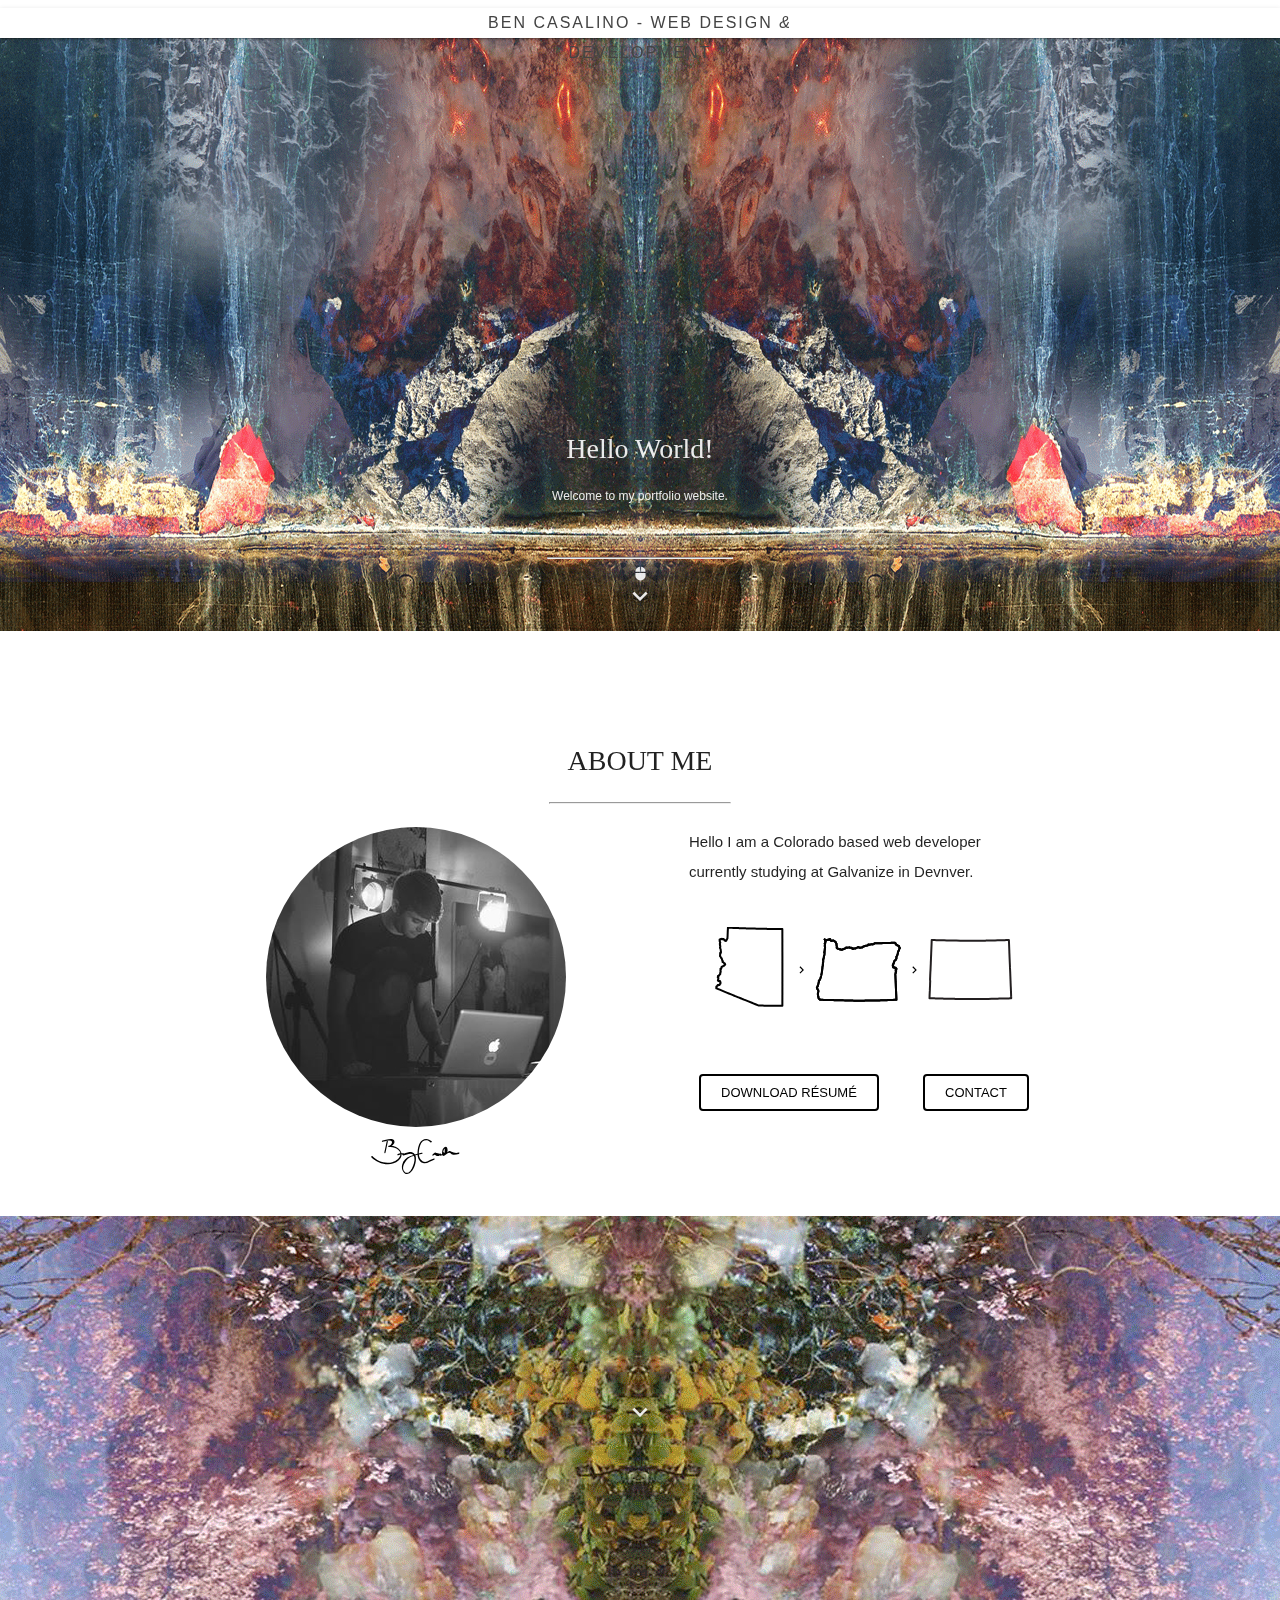
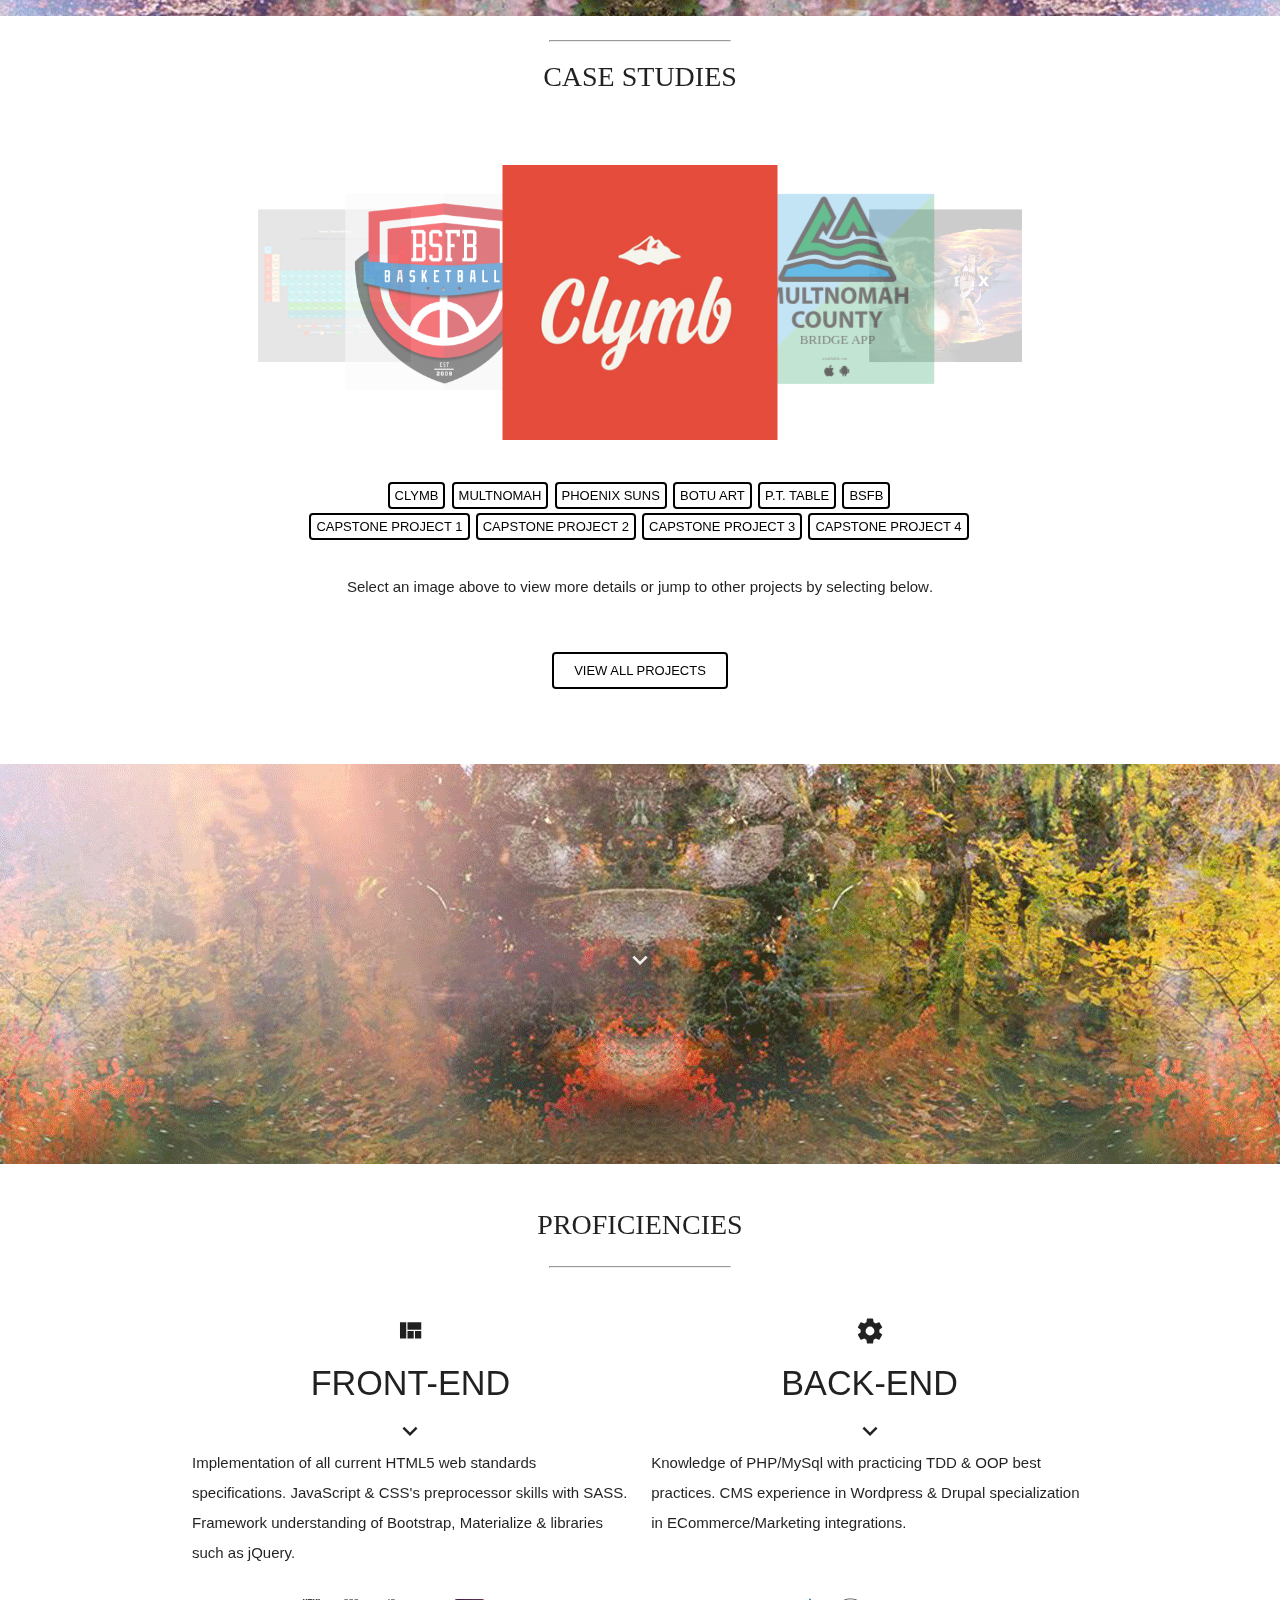
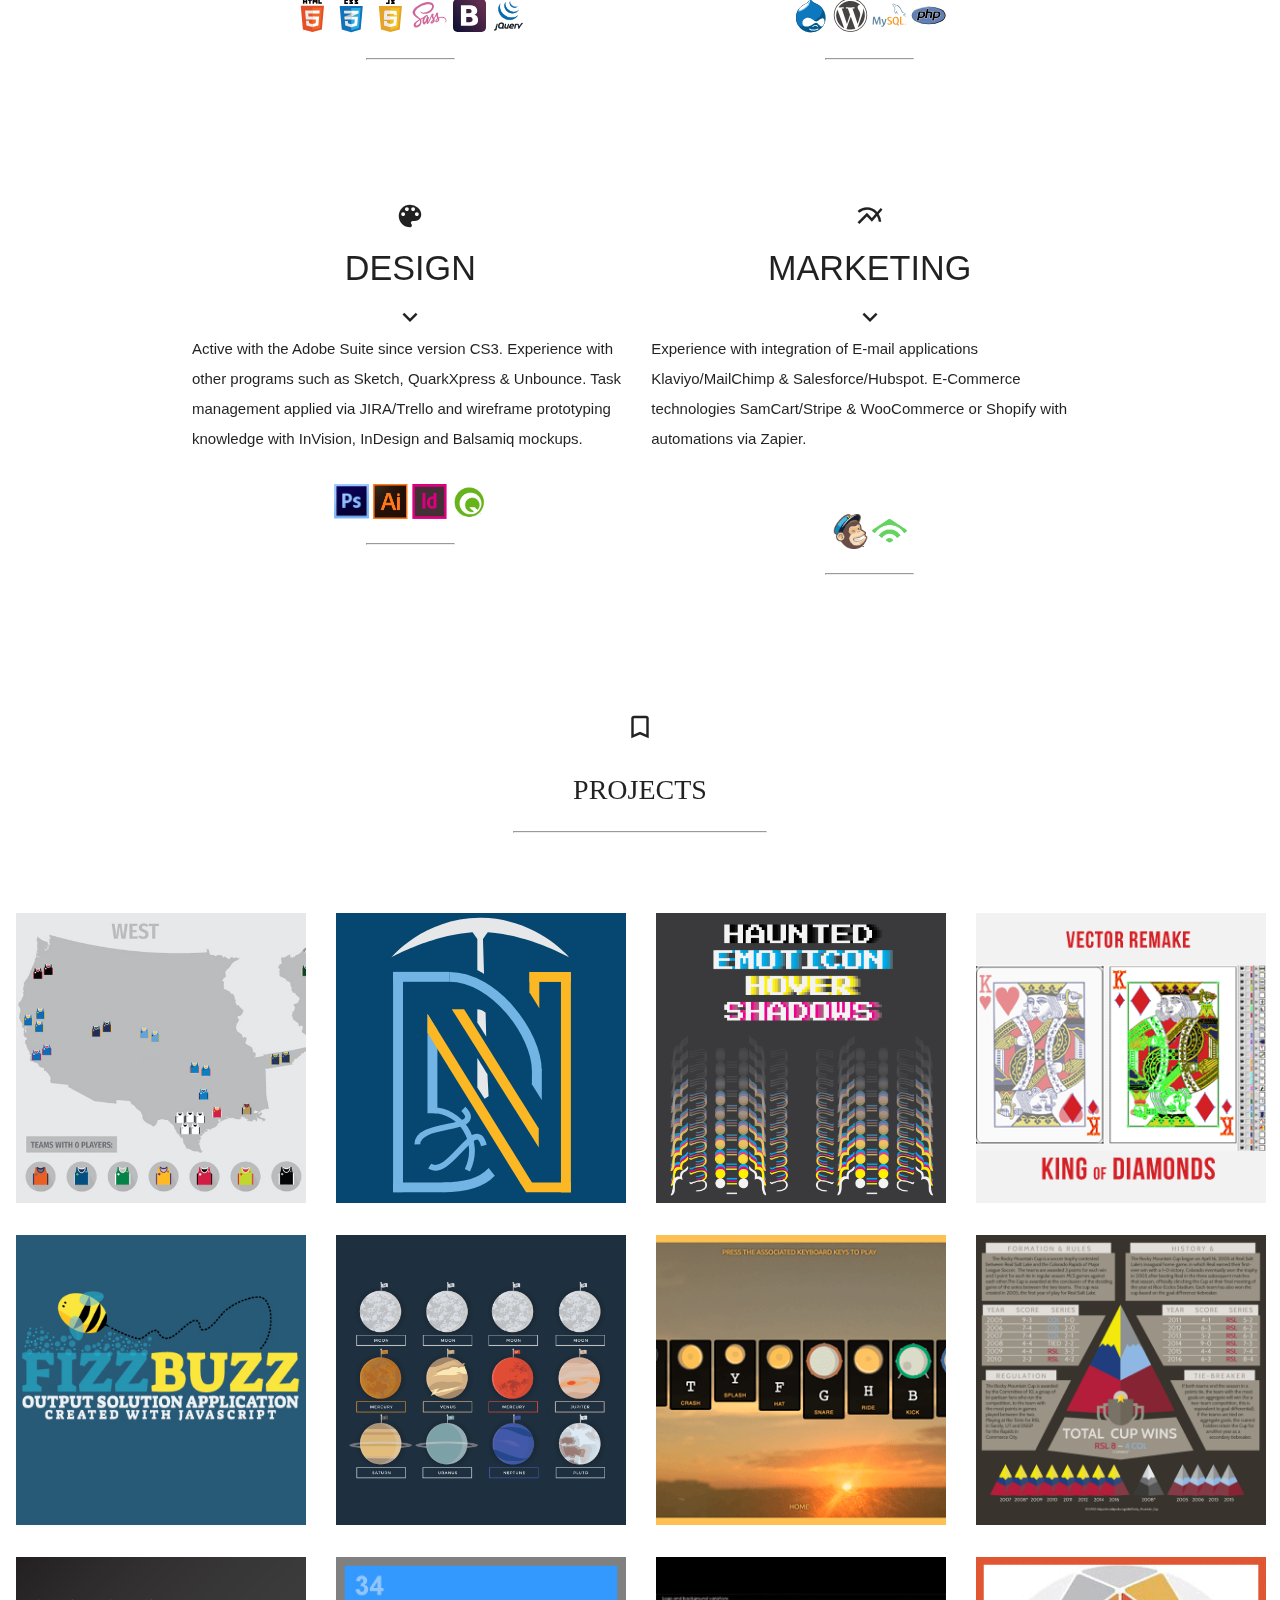
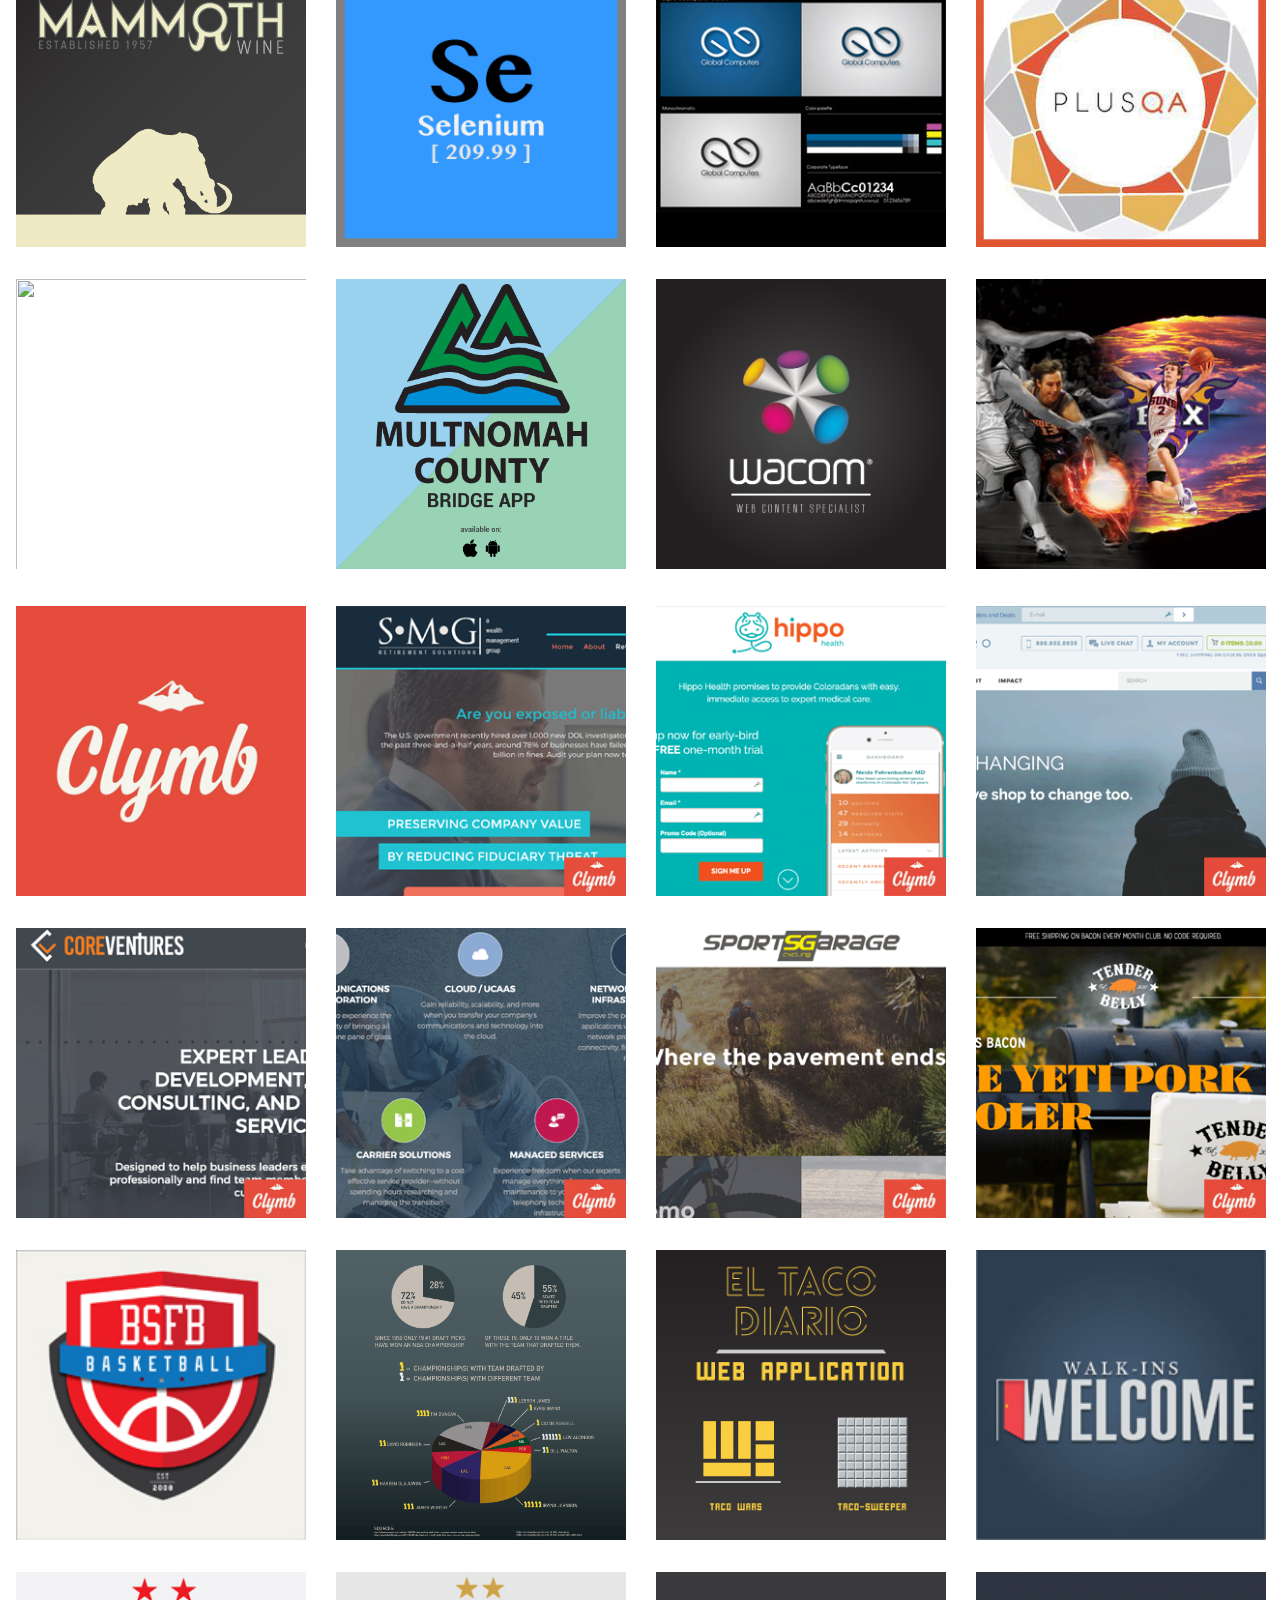
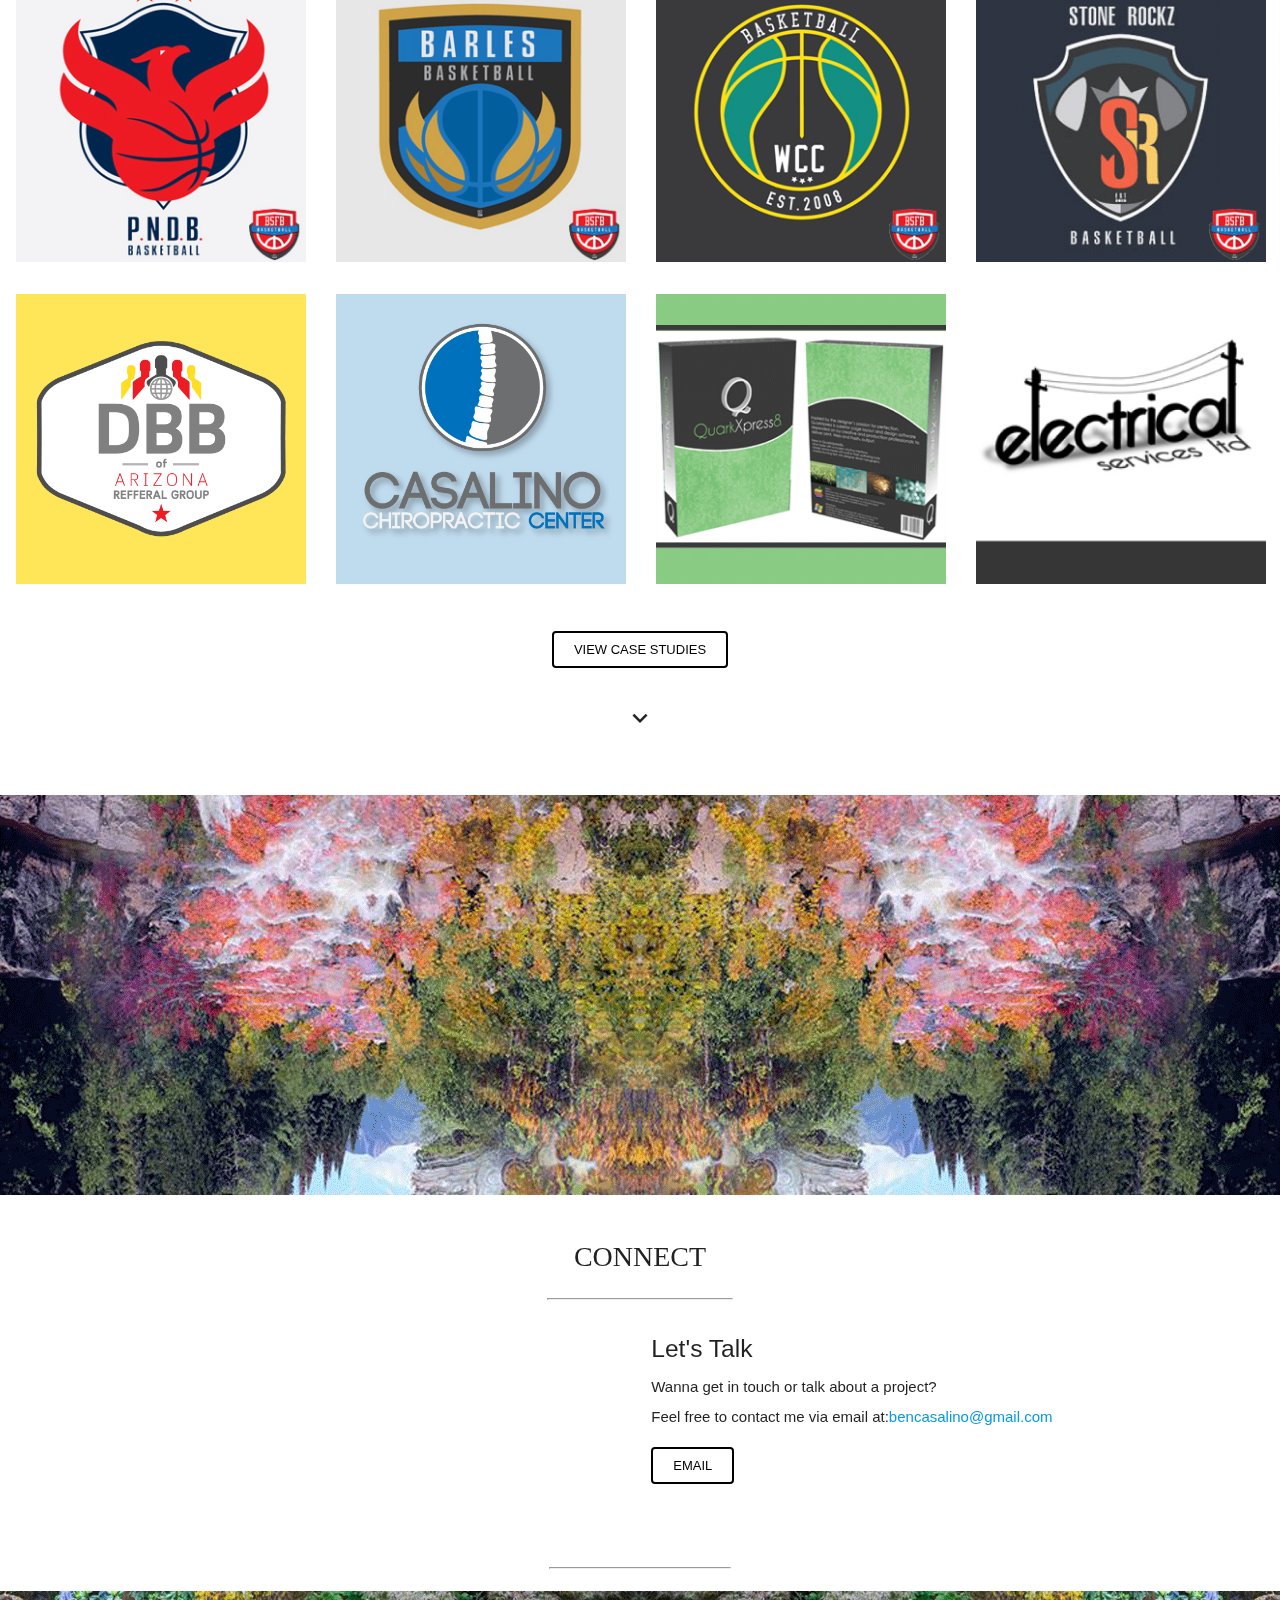
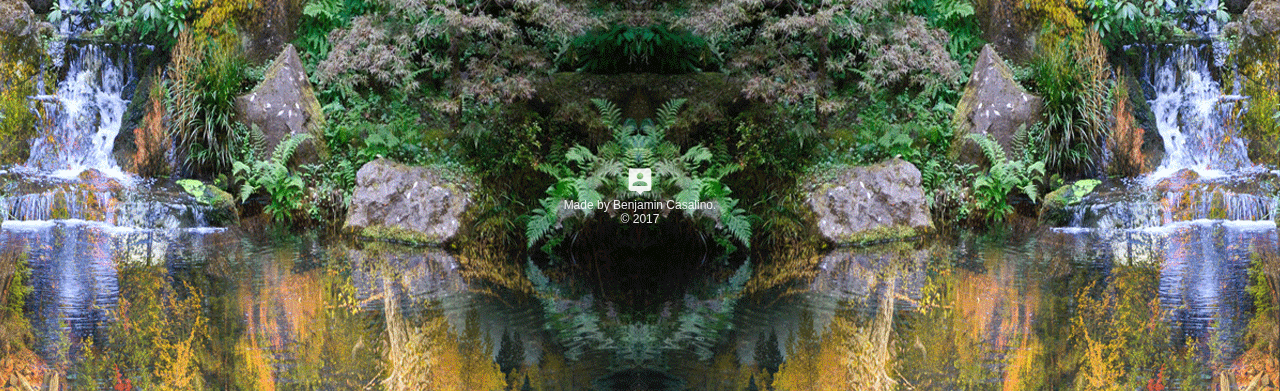
==== index.html @ 5afd5871 "test" ====
<!DOCTYPE html>
<html lang="en">

<head>
    <title> Ben Casalino | Denver Web Developer</title>
    <!--META DATA  -->
    <meta http-equiv="Content-Type" content="text/html; charset=UTF-8" />
    <meta name="viewport" content="width=device-width, initial-scale=1" />
    <meta name="description" content="Benjamin Casalino">
    <meta name="author" content="Benjamin Casalino">
    <meta name="keywords" content="Denver,Colorado,Web,Development,HTML,CSS,JavaScript">
    <!--OPEN GRAPH TAGS   -->

    <!-- FAVICONS  -->
    <link rel="icon" href="images/misc/botu.ico">
    <link rel="shortcut icon" href="images/misc/botu.ico">

    <!--FONTS   -->
    <link href="https://fonts.googleapis.com/icon?family=Material+Icons" rel="stylesheet">

    <!-- CSS RESET -->
    <link rel="stylesheet" type="text/css" href="css/reset.css">
    <!-- MATERIALIZE CSS  -->
    <link href="css/materialize.css" type="text/css" rel="stylesheet" media="screen,projection" />
    <!-- Animate CSS -->
    <link rel="stylesheet" type="text/css" href="animate.css-master/animate.min.css">
    <!-- EXTERNAL CSS MY STYLES   -->
    <link href="css/style.css" type="text/css" rel="stylesheet" media="screen,projection" />
    <!-- FOOTER CONTAINS: WOW JS / JQUERY / GOOGLE ANALYITCS / MATERIALIZE JS / INIT JS / PARALAX AND CAROUSEL SCRIPT -->

    <!-- TO DO LIST:
        ADD ALTS TO IMAGES  
        ADD S M L TO ALL COL'S 
        UPDATE README
        UPLOAD TO GH PAGES 
        SELECT DOMAIN 
        
    
    -->
</head>
<!--begin body /header  -->

<body>
    <header>
        <nav class="white" role="navigation">
            <div class="nav-wrapper container">
                <h6><a id="logo-container" href="#" class="brand-logo center">BEN CASALINO - WEB DESIGN <em>&</em> DEVELOPMENT</a></h6>
                <ul class="right hide-on-med-and-down"> 
                    <li><a href="#">#</a></li>
                </ul>
                <!--
                <ul id="nav-mobile" class="side-nav">
                    <li><a href="#">Navbar Link</a></li>
                </ul>
-->
                <!--            <a href="#" data-activates="nav-mobile" class="button-collapse"><i class="material-icons">menu</i></a>-->
            </div>
        </nav>
    </header>
    <!-- BG #1  -->
    <div id="index-banner" class="parallax-container">
        <div class="section no-pad-bot">
            <div class="container">
                <!-- <h1 class="header center white-text">BEN OF THE UNIVERSE</h1> -->
                <div class="row center">
                    <div class="jump">
                        <span align="row center">
                        <br>
                        <h1>Hello World!</h1>
                         <h6 class="welcome">Welcome to my portfolio website.</h6>
                        <br>
                                            <hr width="20%">
                                            <br>

                        <i class="material-icons tiny">mouse</i></span><br>
                        <span align="center"><i class="material-icons small">expand_more</i></span>
                    </div>
                </div>
            </div>
            <!-- container-->
        </div>

        <div class="parallax"><img src="19.gif" alt="Unsplashed background img 1">
        </div>
    </div>
    <!--  About Section -->
    <div class="container">
        <div class="section">
            <div class="row">
                <div class="col s12 m12 l12 center">
                    <h1 class="skills_section_top_padding">ABOUT ME</h1>
                    <hr width="20%">
                    <br>
                    <div class="col s12 m6 l6">
                        <img class="img-circle" src="images/misc/me.jpg">
                        <br>
                        <img src="images/misc/sig.svg">
                    </div>
                    <div class="col s12 m6 l16" align="center">
                        <p class="left-align light welcome" style="max-width: 350px; width: 350px;"><strong>Hello</strong> I am a Colorado based web developer currently studying at Galvanize in Devnver.
                        <br>
                        <div class="states">
                            <img src="images/misc/azorcolo.svg">
                        </div>
                        <br>
                        <br>
                        <br>
                    </div>

                    <a href="https://docs.google.com/document/d/1UQ3_gqWiywoyE4rMKgLDo6mZMSwp_UUSgKA8okKt-os/edit?usp=sharing" class="cta">DOWNLOAD RÉSUMÉ </a> <a href="#contact_me" class="cta">CONTACT </a>
                    <br>
                </div>
            </div>
        </div>
    </div>
    <!-- BG #2 -->
    <div class="parallax-container valign-wrapper">
        <div class="section no-pad-bot">
            <div class="container">
                <div class="row center">
                    <h5 class="header col s12 light"> <span align="center"><i class="material-icons small">expand_more</i></span></h5>
                </div>
            </div>
        </div>

        <div class="parallax"><img src="images/background/bg1.gif" alt="Unsplashed background img 2"></div>
    </div>
    <!--  case studies section  -->
    <div class="container">
        <div class="section" id="section_case_studies">
            <h1 class="case" align="center"> CASE STUDIES </h1>
            <hr width="20%">
            <br>
            <div class="carousel">
                <a class="carousel-item" href="#one!"><img src="images/project_tiles/clymb.gif"></a>
                <a class="carousel-item" href="#two!"><img src="images/project_tiles/multco.svg"></a>
                <a class="carousel-item" href="#three!"><img src="images/project_tiles/suns.jpg"></a>
                <a class="carousel-item" href="#four!"><img src="images/project_tiles/mirror.jpg"></a>
                <a class="carousel-item" href="#five!"><img src="images/project_tiles/pero.jpg"></a>
                <a class="carousel-item" href="#six!"><img src="images/project_tiles/bsfb.gif"></a>
            </div>

            <div align="center" class="proj">
                <br>
                <a href="#projects" class="cta_case_studies" id="jump_2_proj" align="center">CLYMB</a>
                <a href="#projects" class="cta_case_studies" id="jump_2_proj" align="center">MULTNOMAH</a>
                <a href="#projects" class="cta_case_studies" id="jump_2_proj" align="center">PHOENIX SUNS </a>
                <a href="#projects" class="cta_case_studies" id="jump_2_proj" align="center">BOTU ART</a>
                <a href="#projects" class="cta_case_studies" id="jump_2_proj" align="center">P.T. TABLE</a>
                <a href="#projects" class="cta_case_studies" id="jump_2_proj" align="center">BSFB</a>
                <br>
                <a href="#projects" class="cta_case_studies" id="jump_2_proj" align="center">CAPSTONE PROJECT 1 </a>
                <a href="#projects" class="cta_case_studies" id="jump_2_proj" align="center">CAPSTONE PROJECT 2</a>
                <a href="#projects" class="cta_case_studies" id="jump_2_proj" align="center">CAPSTONE PROJECT 3</a>
                <a href="#projects" class="cta_case_studies" id="jump_2_proj" align="center">CAPSTONE PROJECT 4</a>



                <br>
                <p class="light" align="center"> <br>Select an image <strong>above</strong> to view more details <strong>or</strong> jump to other projects by selecting <strong>below</strong>. </p>
                <br>
                <br>
                <a href="#projects" class="cta" id="jump_2_proj" align="center">VIEW ALL PROJECTS </a>
                <br>
            </div>
        </div>
    </div>
    <!-- BG #3 -->
    <div class="parallax-container valign-wrapper">
        <div class="section no-pad-bot">
            <div class="container">
                <div class="row center">
                    <h5 class="header col s12 light"> <span align="center"><i class="material-icons small">expand_more</i></span></h5>
                </div>
            </div>
        </div>
        <div class="parallax"><img src="test3.gif" alt="Unsplashed background img 2"></div>
    </div>



    <!-- skills/prof's section  & proj grid section -->
    <div class="container">
        <div class="section" id="section_skills">
            <div class="row">
                <div class="col s12 m12 l12 center profs">
                    <h1>PROFICIENCIES</h1>
                    <hr width="20%">
                </div>

                <!--   COL FRONT END UPPER LEFT CORNER SKILLS  -->
                <div class="col s12 m12 l6 center skills_section_bottom_padding">
                    <span align="center"><i class="material-icons small">view_quilt</i></span>
                    <h4>FRONT-END</h4>
                    <span align="center"><i class="material-icons small">expand_more</i></span>
                    <p class="left-align light">Implementation of all current HTML5 web standards specifications. JavaScript & CSS's preprocessor skills with SASS. Framework understanding of Bootstrap, Materialize & libraries such as jQuery.
                    </p> <br>
                    <section class="skill_icons" align="center">
                        <br>
                        <img src="images/icons/icons_html.svg" width="35px" height="35px">
                        <img src="images/icons/icons_css.svg" width="35px" height="35px">
                        <img src="images/icons/icons_js.svg" width="35px" height="35px">

                        <img src="images/icons/icons_sass.svg" width="35px" height="35px">
                        <img src="images/icons/icons_bs.svg" width="35px" height="35px">
                        <img src="images/icons/icons_jq.svg" width="35px" height="35px">
                    </section>
                    <br>
                    <hr width="20%">
                    <a href="https://www.behance.net/benoftheuniverse">
                        <img src="images/icons/behance.svg" title="behance" width="32" class="wow slideInUp" data-wow-delay=".35s">
                    </a>
                </div>
                <!--                 COL BACK END UPPER RIGHT CORNER -->
                <div class="col s12 m12 l6 center">
                    <span align="center"><i class="material-icons small">settings</i></span>
                    <h4>BACK-END</h4>
                    <span align="center"><i class="material-icons small">expand_more</i></span>
                    <p class="left-align light">Knowledge of PHP/MySql with practicing TDD & OOP best practices. CMS experience in Wordpress & Drupal specialization in ECommerce/Marketing integrations.
<br><br> </p>
                    <br>
                    <section class="skill_icons" align="center">
                        <br>
                        <img src="images/icons/icons_drup.svg" width="35px" height="35px">
                        <img src="images/icons/icons_wp.svg" width="35px" height="35px">

                        <img src="images/icons/icons_sql.svg" width="35px" height="35px">
                        <img src="images/icons/icons_php.svg" width="35px" height="35px">
                    </section>
                    
                    <br>
                    <hr width="20%">
                    <a href="https://github.com/bencasalino">
                        <img src="images/icons/github_logo.svg" title="github" width="32" class="wow slideInUp" data-wow-delay=".35s">
                    </a>
                </div>

                <!--                COL DESIGN BOTTOM LEFT CORNER  -->
                <div class="col s12 m12 l6 center skills_section_top_padding">
                    <span align="center"><i class="material-icons small">color_lens</i></span>
                    <h4>DESIGN</h4>
                    <span align="center"><i class="material-icons small">expand_more</i></span>
                    <p class="left-align light bleh"> Active with the Adobe Suite since version CS3. Experience with other programs such as Sketch, QuarkXpress & Unbounce. Task management applied via JIRA/Trello and wireframe prototyping knowledge with InVision, InDesign and Balsamiq
                        mockups. </p>
                    <br>
                    <section class="skill_icons" align="center">
                        <br>
                        <img src="images/icons/icons_ps.svg" width="35px" height="35px">
                        <img src="images/icons/icons_ai.svg" width="35px" height="35px">
                        <img src="images/icons/icons_ind.svg" width="35px" height="35px">

                        <img src="images/icons/icons_quark.svg" width="35px" height="35px">
                    </section>
                    
                    <br>
                    <hr width="20%">
                    <a href="https://dribbble.com/benoftheuniverse">
                        <img src="images/icons/dribble.svg" title="dribble" width="32" class="wow slideInUp" data-wow-delay=".35s">
                    </a>
                </div>


                <!--                 COL MARKETING BOTTTOM RIGHT CORNER  -->
                <div class="col s12 m12 l6 center skills_section_top_padding">
                    <span align="center"><i class="material-icons small">multiline_chart</i></span>
                    <h4>MARKETING</h4>
                    <span align="center"><i class="material-icons small">expand_more</i></span>
                    <p class="left-align light">Experience with integration of E-mail applications Klaviyo/MailChimp & Salesforce/Hubspot. E-Commerce technologies SamCart/Stripe & WooCommerce or Shopify with automations via Zapier. <br><br></p>
                    <br>
                    <section class="skill_icons" align="center">
                        <br>
                        <img src="images/icons/mailchimp.png" width="35px" height="35px">
                        <img src="images/icons/klaviyo.png" width="35px" height="35px">
                    </section>
                    
                    <br>
                    <hr width="20%">
                    <a href="https://docs.google.com/document/d/1UQ3_gqWiywoyE4rMKgLDo6mZMSwp_UUSgKA8okKt-os/edit?usp=sharing">
                        <img src="images/icons/resume.png" title="github" width="32" class="wow slideInUp" data-wow-delay=".35s">
                    </a>
                </div>
                <!--                end row -->
            </div>
        </div>
    </div>

    <div class="row">
        <div class="col s12 center">
            <!--projects grid section -->
            <section id="projects">
                <div class="proj_grid" align="center">
                    <span align="center">
        <span align="center"><i class="material-icons small">bookmark_border</i></span>
                    <br>
                    <h1> PROJECTS </h1>
                    </span>
                    <hr width="20%">
                </div>
            </section>
        </div>
    </div>
    <br>
    
    
    
    
    <!--    ALL MODAL WINDOWS START HERE -->

    <!-- MODAL WINDOW CASALINNO CHIRO -->
    <div id="modal_cas" class="modal">
        <div class="modal-content">
            <div class="row">
                <h1>CASALINO CHIROPRACTIC BRANDING AND SOCIAL MEDIA</h1>
                <div class="col s12 m12 l4">
                    <h6>lorem ipsum </h6>
                </div>
                <div class="col s12 m12 l4">
                    <h6><strong>CREATED WITH: </strong></h6>
                    <p>
                        <img src="images/icons/icons_ai.svg">
                        <img src="images/icons/icons_ind.svg">
                    </p>
                </div>
                <div class="col s12 m12 l4">
                    <h6><strong>VIEW ON: </strong>
                        <a href="espn.com"> <img src="images/icons/behance.svg" width="20px" height="20px"></a>
                    </h6>
                    <p>
                        <a href="google.com" class="cta_modal">DOWNLOAD</a>
                    </p>
                </div>
            </div>
            <div class="row center">
                <div class="col s12 m12 l12" align="center">
                    <h6 align="left">PREVIEW: </h6>
                    <p align="center"> <img src="images/project_tiles/cas_logo.svg" width="200px" height="200px">
                        <br>
                        <img src="images/project_tiles/cas_poster.gif">
                        <br>
                        <img src="images/project_tiles/cas_doctor.gif">
                    </p>
                </div>
            </div>
        </div>
        <div class="modal-footer">
            <a href="#!" class="modal-action modal-close cta_modal">BACK</a>
        </div>
    </div>

    <!-- MODAL WINDOW DBBOA-->
    <div id="modal_dbboa" class="modal">
        <div class="modal-content">
            <div class="row">
                <h1>D.B.B. OF ARIZONA - SOCIAL MEDIA MANAGMENT </h1>
                <div class="col s12 m12 l4">
                    <h6>lorem ipsum </h6>
                </div>
                <div class="col s12 m12 l4">
                    <h6><strong>TECHNOLOGY USED: </strong></h6>
                    <p>
                        <img src="images/icons/icons_ai.svg">
                    </p>
                </div>
                <div class="col s12 m12 l4">
                    <h6><strong>VIEW ON: </strong>

                        <a href="google.com" class="cta_modal">FACEBOOK</a>
                        </p>
                </div>
            </div>
            <div class="row center">
                <div class="col s12 m12 l12" align="center">
                    <h6 align="left">PREVIEW: </h6>
                    <p align="center">
                        <br>
                        <img src="images/project_tiles/dbboa_white.gif" width="250px" height="250px">
                        <br>
                        <img src="images/project_tiles/dbboa.gif" width="250px" height="250px">
                    </p>
                </div>
            </div>
        </div>
        <div class="modal-footer">
            <a href="#!" class="modal-action modal-close cta_modal">BACK</a>
        </div>
    </div>


    <!-- MODAL WINDOW VECTOR CARD REMAKE -->
    <div id="modal_king" class="modal">
        <div class="modal-content">
            <div class="row">
                <h1>KING OF DIAMONDS | VECTOR REMAKE </h1>
                <div class="col s12 m12 l4">
                    <h6>Project takes a </h6>
                </div>
                <div class="col s12 m12 l4">
                    <h6><strong>CREATED WITH: </strong></h6>
                    <p>
                        <img src="images/icons/icons_ai.svg"> | Pen Tool
                    </p>
                </div>
                <div class="col s12 m12 l4">
                    <h6><strong>VIEW ON: </strong>
                        <a href="espn.com"> <img src="images/icons/dribble.svg" width="20px" height="20px"></a>
                    </h6>
                    <p>
                        <a href="google.com" class="cta_modal">DOWNLOAD FULL SIZE </a>
                    </p>
                </div>
            </div>
            <div class="row center">
                <div class="col s12 m12 l12" align="center">
                    <h6>PREVIEW: </h6>
                    <p align="center"> <img src="images/project_tiles/king.gif">
                    </p>
                </div>
            </div>
        </div>
        <div class="modal-footer">
            <a href="#!" class="modal-action modal-close cta_modal">BACK</a>
        </div>
    </div>


    <!-- MODAL WINDOW WALK INS WELCOME WIW -->
    <div id="modal_wiw" class="modal">
        <div class="modal-content">
            <div class="row">
                <h1>PHP | MYSQL GROUP PROJECT </h1>
                <div class="col s12 m12 l4">
                    <h6>LOREM IPSUM </h6>
                </div>
                <div class="col s12 m12 l4">
                    <h6><strong>TECHNOLOGY USED: </strong></h6>
                    <p>
                        <img src="images/icons/icons_js.svg">
                        <img src="images/icons/icons_jq.svg">
                        <img src="images/icons/icons_php.svg">
                        <img src="images/icons/icons_sql.svg">

                    </p>
                </div>
                <div class="col s12 m12 l4">
                    <h6><strong>VIEW ON: </strong>
                        <a href="https://github.com/chris-swan/walk_ins_welcome"> <img src="images/icons/github_logo.svg" width="20px" height="20px"></a>
                    </h6>
                    <p>
                        <a href="https://github.com/chris-swan/walk_ins_welcome">
                            <img src="images/project_tiles/chris.jpg" class="img-circle" width="50px" height="50px"></a>
                        <a href="https://github.com/chris-swan/walk_ins_welcome">
                            <img src="images/project_tiles/jenna.jpg" class="img-circle" width="50px" height="50px"></a>
                        <a href="https://github.com/chris-swan/walk_ins_welcome">
                            <img src="images/project_tiles/jose.jpg" class="img-circle" width="50px" height="50px"></a>
                        <a href="https://github.com/chris-swan/walk_ins_welcome">
                            <img src="images/project_tiles/jordan.jpg" class="img-circle" width="50px" height="50px"></a>
                        <a href="https://github.com/chris-swan/walk_ins_welcome">
                            <img src="images/project_tiles/annie.png" class="img-circle" width="50px" height="50px"></a>
                    </p>
                </div>
            </div>
            <div class="row center">
                <div class="col s12 m12 l12" align="center">
                    <h6>PREVIEW: </h6>
                    <p align="center"> <img src="images/project_tiles/walk.jpg">
                    </p>
                </div>
            </div>
        </div>
        <div class="modal-footer">
            <a href="#!" class="modal-action modal-close cta_modal">BACK</a>
        </div>
    </div>


    <!-- MODAL WINDOW 5 YEAR TEAM PLAYER RETENTION INFOGRAPHIC CHAMPS  -->
    <div id="modal_5years" class="modal">
        <div class="modal-content">
            <div class="row">
                <h1>5 YEAR TEAM PLAYER RETENTION INFOGRAPHIC </h1>
                <div class="col s12 m12 l4">
                    <h6>Over the past five seasons in the NBA only 37 players have remanined with the same team, this inforgraphic represnts geographical corelations. </h6>
                </div>
                <div class="col s12 m12 l4">
                    <h6><strong>TECHNOLOGY USED: </strong></h6>
                    <p>
                        <img src="images/icons/icons_ai.svg">

                    </p>
                </div>
                <div class="col s12 m12 l4">
                    <h6><strong>VIEW ON: </strong>
                        <a href="espn.com"> <img src="images/icons/behance.svg" width="20px" height="20px"></a>
                    </h6>
                    <p>
                        <a href="google.com" class="cta_modal">DOWNLOAD FULL SIZE </a>
                    </p>
                </div>
            </div>
            <div class="row center">
                <div class="col s12 m12 l12" align="center">
                    <h6>PREVIEW: </h6>
                    <p align="center"> <img src="images/project_tiles/final.gif">
                    </p>
                </div>
            </div>
        </div>
        <div class="modal-footer">
            <a href="#!" class="modal-action modal-close cta_modal">BACK</a>
        </div>
    </div>


    <!-- MODAL WINDOW JS KEY DRUMS IN JAVASCRIPT   -->
    <div id="modal_keydrums" class="modal">
        <div class="modal-content">
            <div class="row">
                <h1>KEY DRUMS IN JAVASCRIPT </h1>
                <div class="col s12 m12 l4">
                    <h6> Pressing the associated key will play the corelated sound with button animation. </h6>
                </div>
                <div class="col s12 m12 l4">
                    <h6><strong>TECHNOLOGY USED: </strong></h6>

                    <p>
                        <img src="images/icons/icons_ai.svg">
                        <img src="images/icons/icons_html.svg">
                        <img src="images/icons/icons_css.svg">
                        <img src="images/icons/icons_js.svg">
                        <img src="images/icons/icons_jq.svg">

                    </p>
                </div>
                <div class="col s12 m12 l4">
                    <h6><strong>VIEW ON: </strong>
                        <a href="https://github.com/bencasalino/project_02_KeyDrums"> <img src="images/icons/github_logo.svg" width="20px" height="20px"></a>
                    </h6>
                    <p>
                        <a href="http://benoftheuniverse.me/project_02_KeyDrums/" class="cta_modal">VIEW PROJECT: </a>
                    </p>
                </div>
            </div>
            <div class="row center">
                <div class="col s12 m12 l12" align="center">
                    <h6>PREVIEW: </h6>
                    <p align="center"> <img src="images/project_tiles/keydrums_new.gif">
                        <img src="images/project_tiles/keydrums.gif">
                    </p>
                </div>
            </div>
        </div>
        <div class="modal-footer">
            <a href="#!" class="modal-action modal-close cta_modal">BACK</a>
        </div>
    </div>


<!-- DELETE? -->
    <!-- MODAL WINDOW SEASON VIII AWARDS INFOGRAPHIC  -->
    <div id="modal_season8" class="modal">
        <div class="modal-content">
            <div class="row">

                <h1>SEASON VIII AWARDS INFOGRAPHIC </h1>
                <div class="col s12 m12 l4">
                    <h6>At the concolusion of every season in our fantasy basketball regular season I create a visual representaion of managers who have won awaards voted on by other managers. </h6>
                </div>
                <div class="col s12 m12 l4">
                    <h6><strong>TECHNOLOGY USED: </strong></h6>
                    <p> <img src="images/icons/icons_ps.svg">


                    </p>
                </div>
                <div class="col s12 m12 l4">
                    <h6><strong>VIEW ON: </strong>
                        <a href="espn.com"> <img src="images/icons/dribble.svg" width="20px" height="20px"></a>
                    </h6>
                    <p>
                        <a href="google.com" class="cta_modal">DOWNLOAD FULL SIZE </a>
                    </p>
                </div>
            </div>
            <div class="row center">
                <div class="col s12 m12 l12" align="center">
                    <h6>PREVIEW: </h6>
                    <p align="center"> <img src="images/project_tiles/season8.jpg">
                    </p>
                </div>
            </div>
        </div>
        <div class="modal-footer">
            <a href="#!" class="modal-action modal-close cta_modal">BACK</a>
        </div>
    </div>


    <!-- MODAL WINDOW  FIZZ BUZZ JS APPLICATION -->
    <div id="modal_fizzbuzz" class="modal">
        <div class="modal-content">
            <div class="row">

                <h1>FIZZ BUZZ SOLUTION IN JAVASCRIPT </h1>
                <div class="col s12 m12 l4">
                    <h6>A program that prints the numbers from 1 to 100 with 3 specific rules listed below.
                        <br>
                        <br> Rule #1: For multiples of 3 print “Fizz” instead of the number.
                        <br> Rule #2: For multiples of 5 print “Buzz” instead of the number.
                        <br> Rule #3: For numbers which are multiples of both 3 and 5 print “FizzBuzz”.</h6>
                </div>
                <div class="col s12 m12 l4">
                    <h6><strong>TECHNOLOGY USED: </strong></h6>
                    <p>
                        <img src="images/icons/icons_html.svg">
                        <img src="images/icons/icons_css.svg">
                        <img src="images/icons/icons_js.svg">
                        <img src="images/icons/icons_ps.svg">


                    </p>
                </div>
                <div class="col s12 m12 l4">
                    <h6><strong>VIEW ON: </strong>
                        <a href="benoftheuniverse.me/proj_name"> <img src="images/icons/github_logo.svg" width="20px" height="20px"></a>
                    </h6>
                    <p>
                        <a href="#link to hosted proj" class="cta_modal">DOWNLOAD SOURCE CODE </a>
                    </p>
                </div>
            </div>
            <div class="row center">
                <div class="col s12 m12 l12" align="center">
                    <h6>PREVIEW: </h6>
                    <p align="center"> <img src="images/project_tiles/fizz-screen.gif">
                    </p>
                </div>
            </div>
        </div>
        <div class="modal-footer">
            <a href="#!" class="modal-action modal-close cta_modal">BACK</a>
        </div>
    </div>




    <!-- MODAL WINDOW ROCKY MOUNTAIN CUP INFOGRAPHIC  -->
    <div id="modal_rmcup" class="modal">
        <div class="modal-content">
            <div class="row">
                <h1>ROCKY MOUNTAIN CUP HISTORY INFOGRAPHIC </h1>
                <div class="col s12 m12 l4">
                    <h6> Details about the cup: <br> The Rocky Mountain Cup is a soccer trophy contested between Real Salt Lake and the Colorado Rapids of Major League Soccer. The teams are awarded 3 points for each win and 1 point for each tie in regular
                        season MLS games against each other.The Cup is awarded at the conclusion of the deciding game of the series between the two teams. The cup was created in 2005, the first year of play for Real Salt Lake.
                    </h6>
                </div>
                <div class="col s12 m12 l4">
                    <h6><strong>TECHNOLOGY USED: </strong></h6>
                    <p>
                        <img src="images/icons/icons_ai.svg">

                    </p>
                </div>
                <div class="col s12 m12 l4">
                    <h6><strong>VIEW ON: </strong>
                        <a href="espn.com"> <img src="images/icons/behance.svg" width="20px" height="20px"></a>
                    </h6>
                    <p>
                        <a href="google.com" class="cta_modal">DOWNLOAD FULL SIZE </a>
                    </p>
                </div>
            </div>
            <div class="row center">
                <div class="col s12 m12 l12" align="center">
                    <h6>PREVIEW: </h6>
                    <p align="center"> <img src="images/project_tiles/rmcup-final.gif">
                        <img src="images/project_tiles/rmcup_tile.gif">
                        <img src="images/project_tiles/rmcup.svg">
                    </p>
                </div>
            </div>
        </div>
        <div class="modal-footer">
            <a href="#!" class="modal-action modal-close cta_modal">BACK</a>
        </div>
    </div>


    <!-- MODAL WINDOW MAMMOTH WINE CO  -->
    <div id="modal_mammoth" class="modal">
        <div class="modal-content">
            <div class="row">
                <h1>MAMMOTH WINE CO. LOGO DESIGN </h1>
                <div class="col s12 m12 l4">
                    <h6> This project is a logo design for a mock company. Project also includes an attempt at implementing a 3D bottle design with an image mapped. </h6>
                </div>
                <div class="col s12 m12 l4">
                    <h6><strong>TECHNOLOGY USED: </strong></h6>
                    <p>
                        <img src="images/icons/icons_ai.svg">

                    </p>
                </div>
                <div class="col s12 m12 l4">
                    <h6><strong>VIEW ON: </strong>
                        <a href="https://dribbble.com/shots/3785098-Mammoth-Wine-Co"> <img src="images/icons/behance.svg" width="20px" height="20px"></a>
                    </h6>
                    <p>
                        <a href="https://dribbble.com/shots/3785098-Mammoth-Wine-Co" class="cta_modal">DOWNLOAD FULL SIZE </a>
                    </p>
                </div>
            </div>
            <div class="row center">
                <div class="col s12 m12 l12" align="center">
                    <h6>PREVIEW: </h6>
                    <p align="center"> <img src="images/project_tiles/mammoth.gif">
                    <img src="images/project_tiles/mammoth_3d.gif">

                    </p>
                </div>
            </div>
        </div>
        <div class="modal-footer">
            <a href="#!" class="modal-action modal-close cta_modal">BACK</a>
        </div>
    </div>


    <!-- MODAL WINDOW PERIODIC TABLE IN CSS SASS -->
    <div id="modal_periodic" class="modal">
        <div class="modal-content">
            <div class="row">
                <h1>PERIODIC TABLE IN CSS </h1>
                <div class="col s12 m12 l4">
                    <h6>The Periodic Table of Elements is a tabular arrangement of the chemical elements. Ordered by their atomic number (number of protons in the nucleus), electron configurations, and recurring chemical properties. This code utilizes SASS
                        variables and mixins. </h6>
                </div>
                <div class="col s12 m12 l4">
                    <h6><strong>TECHNOLOGY USED: </strong></h6>
                    <div>
                        <h6>FRAMEWORK: BOURON & NEAT</h6>
                       <a> <img src="images/icons/icons_ps.svg"></a>
                       <a> <img src="images/icons/icons_sass.svg"></a>
                       <a> <img src="images/icons/icons_js.svg"></a>
                           <a> <img src="images/icons/icons_jq.svg"></a>

                    </div>
                </div>
                <div class="col s12 m12 l4">
                    <h6><strong>VIEW ON: </strong>
                        <a href="https://github.com/bencasalino/Periodic-Table-of-Elements"> <img src="images/icons/github_logo.svg" width="20px" height="20px"></a>
                    </h6>
                    <p>
                        <a href="http://benoftheuniverse.me/Periodic-Table-of-Elements/" class="cta_modal">VIEW PROJECT: </a>
                    </p>
                </div>
            </div>
            <div class="row center">
                <div class="col s12 m12 l12" align="center">
                    <h6>PREVIEW: </h6>
                    <p align="center"> <img src="images/project_tiles/periodic.gif" height="100px" width="100px">
                        <img src="images/project_tiles/periodic.jpg">
                        <img src="images/project_tiles/pero_1.png" height="100px" width="100px">
                    </p>
                </div>
            </div>
        </div>
        <div class="modal-footer">
            <a href="#!" class="modal-action modal-close cta_modal">BACK</a>
        </div>
    </div>




    <!-- MODAL WINDOW GCI BRAND IDENTITY -->
    <div id="modal_gci" class="modal">
        <div class="modal-content">
            <div class="row">
                <h1>G.C.I. BRAND DESIGN & BUSINESS SUITE </h1>
                <div class="col s12 m12 l4">
                    <h6>Brand identity project fetauring mock newsletter, business cards, mail & logo/font brand style guide. </h6>
                </div>
                <div class="col s12 m12 l4">
                    <h6><strong>TECHNOLOGY USED: </strong></h6>
                    <p>
                        <img src="images/icons/icons_ai.svg">
                        <img src="images/icons/icons_ps.svg">

                    </p>
                </div>
                <div class="col s12 m12 l4">
                    <h6><strong>VIEW ON: </strong>
                        <a href="https://dribbble.com/shots/2263926-Branding-Scheme"> <img src="images/icons/behance.svg" width="20px" height="20px"></a>
                    </h6>
                    <p>
                        <a href="https://dribbble.com/shots/2263926-Branding-Scheme" class="cta_modal">DOWNLOAD FULL SIZE </a>
                    </p>
                </div>
            </div>
            <div class="row center">
                <div class="col s12 m12 l12" align="center">
                    <h6>PREVIEW: </h6>
                    <p align="center"> <img src="images/project_tiles/gci-branding.gif">
                        <img src="images/project_tiles/gci.gif">
                    </p>
                </div>
            </div>
        </div>
        <div class="modal-footer">
            <a href="#!" class="modal-action modal-close cta_modal">BACK</a>
        </div>
    </div>

<!--  MODAL WINDOW PHOENIX SUNS GAME PROGRAM COVER  -->
    <div id="modal_suns" class="modal">
        <div class="modal-content">
            <div class="row">

                <h1>PHOENIX SUNS GAME PROGRAM COVER DESIGN </h1>
                <div class="col s12 m12 l4">
                    <h6>

                        FREE THROW: is the official game-night program for the PHOENIX SUNS. For each home game during the season, a different fan's art is featured on the cover of the publication. This is then distributed free of charge to fans as they head to their seats at
                        the arena.
                        <br> GAME PROGRAM COVER | GORAN DRAGIC #2
                        <br>SEASON: 2009-10
                        <br> MARCH 1ST - SUNS VS DENVER
                        <br> NOVEMBER 13TH - SUNS VS MEMPHIS
                        <br> DECEMBER 23RD - SUNS VS HEAT
                        <br> OCTOBER 29TH (OPENING NIGHT) - SUNS VS LAKERS


                    </h6>
                </div>
                <div class="col s12 m12 l4">
                    <h6><strong>TECHNOLOGY USED: </strong></h6>
                    <p> <img src="images/icons/icons_ai.svg">
                        <img src="images/icons/icons_ps.svg">




                    </p>
                </div>
                <div class="col s12 m12 l4">
                    <h6><strong>VIEW ON: </strong>
                        <a href="https://dribbble.com/shots/2287089-Nash-Game-Cover"> <img src="images/icons/dribble.svg" width="20px" height="20px"></a>
                    </h6>
                    <p>
                        <a href="https://dribbble.com/shots/2287089-Nash-Game-Cover" class="cta_modal">DOWNLOAD FULL SIZE </a>
                    </p>
                </div>
            </div>
            <div class="row center">
                <div class="col s12 m12 l12" align="center">
                    <h6>PREVIEW: </h6>
                    <p align="center"> <img src="images/project_tiles/suns.jpg">
                        <img src="images/project_tiles/suns_4.jpg">
                        <img src="images/project_tiles/suns_3.jpg">
                        <img src="images/project_tiles/suns_2.jpg">
                        <img src="images/project_tiles/suns_1.jpg">


                    </p>
                </div>

            </div>
        </div>
        <div class="modal-footer">
            <a href="#!" class="modal-action modal-close cta_modal">BACK</a>
        </div>
    </div>


    <!-- MODAL WINDOW #1 DRAFT PICK VS CHAMPIOSHIPS  -->
    <div id="modal_champs" class="modal">
        <div class="modal-content">
            <div class="row">

                <h1>NBA #1 DRAFT PICK'S vs CHAMPIONSHIP SUCCESS </h1>
                <div class="col s12 m12 l4">
                    <h6>Since 1990 on 19 toal players have won a NBA Championship. <br>
                        <br> Of those 19 only 10 won the title with the team the intially drafted them.
                        <br>
                        <br> This infographic made to better visual the corelation. </h6>
                </div>
                <div class="col s12 m12 l4">
                    <h6><strong>TECHNOLOGY USED: </strong></h6>
                    <p> <img src="images/icons/icons_ai.svg">




                    </p>
                </div>
                <div class="col s12 m12 l4">
                    <h6><strong>VIEW ON: </strong>
                        <a href="https://dribbble.com/shots/2806269-NBA-1-Draft-Picks-vs-Championships-Infographic"> <img src="images/icons/dribble.svg" width="20px" height="20px"></a>
                    </h6>
                    <p>
                        <a href="https://dribbble.com/shots/2806269-NBA-1-Draft-Picks-vs-Championships-Infographic" class="cta_modal">DOWNLOAD FULL SIZE </a>
                    </p>
                </div>
            </div>
            <div class="row center">
                <div class="col s12 m12 l12" align="center">
                    <h6>PREVIEW: </h6>
                    <p align="center">


                        <img src="images/project_tiles/champs_full.gif">
                        <img src="images/project_tiles/champs.gif">
                        <img src="images/project_tiles/champs2.gif">
                        <img src="images/project_tiles/champs1.gif">

                    </p>
                </div>

            </div>
        </div>
        <div class="modal-footer">
            <a href="#!" class="modal-action modal-close cta_modal">BACK</a>
        </div>
    </div>



    <!-- MODAL WINDOW BSFB LOGOS ALL JON BEN ADAM RAFA  -->
    <div id="modal_bsfb_logos" class="modal">
        <div class="modal-content">
            <div class="row">

                <h1>BSFB LEAGUE LOGO'S </h1>
                <div class="col s12 m12 l4">
                    <h6>Below are four logo's used in our online fantasy basketball league. </h6>
                </div>
                <div class="col s12 m12 l4">
                    <h6><strong>TECHNOLOGY USED: </strong></h6>
                    <p> <img src="images/icons/icons_ai.svg">




                    </p>
                </div>
                <div class="col s12 m12 l4">
                    <h6><strong>VIEW ON: </strong>
                        <a href="https://dribbble.com/bencasalino"> <img src="images/icons/dribble.svg" width="20px" height="20px"></a>
                    </h6>
                    <p>
                        <a href="https://dribbble.com/bencasalino" class="cta_modal">DOWNLOAD FULL SIZE </a>
                    </p>
                </div>
            </div>
            <div class="row center">
                <div class="col s12 m12 l12" align="center">
                    <h6>PREVIEW: </h6>
                    <p align="center"> <img src="images/project_tiles/adam.gif">
                        <p align="center"> <img src="images/project_tiles/ben.gif">
                            <p align="center"> <img src="images/project_tiles/rafa.gif">
                                <p align="center"> <img src="images/project_tiles/jon.gif">
                                </p>
                </div>

            </div>
        </div>
        <div class="modal-footer">
            <a href="#!" class="modal-action modal-close cta_modal">BACK</a>
        </div>
    </div>

    <!-- MODAL WINDOW QUARKXPRESS PACKAGE RE DESIGN   -->
    <div id="modal_quark" class="modal">
        <div class="modal-content">
            <div class="row">

                <h1>QUARKXPRESS PACKAGE RE-DESIGN </h1>
                <div class="col s12 m12 l4">
                    <h6>This is a package re-design for QuarkXpress. Ironically this was also made using QuarkXpress 7 as a template for the (at the time) upcoming release for Quark 8. (Photoshop was used for layering the textures on the actual pacakge.)
                    </h6>
                </div>
                <div class="col s12 m12 l4">
                    <h6><strong>TECHNOLOGY USED: </strong></h6>
                    <p> <img src="images/icons/icons_quark.svg">
                        <img src="images/icons/icons_ps.svg">
                    </p>
                </div>
                <div class="col s12 m12 l4">
                    <h6><strong>VIEW ON: </strong>
                        <a href="https://dribbble.com/shots/2782522-Quark-Package-Redesign"> <img src="images/icons/dribble.svg" width="20px" height="20px"></a>
                    </h6>
                    <p>
                        <a href="https://dribbble.com/shots/2782522-Quark-Package-Redesign" class="cta_modal">DOWNLOAD FULL SIZE </a>
                    </p>
                </div>
            </div>
            <div class="row center">
                <div class="col s12 m12 l12" align="center">
                    <h6>PREVIEW: </h6>
                    <p align="center"> <img src="images/project_tiles/quark.gif">
                    </p>
                </div>
            </div>
        </div>
        <div class="modal-footer">
            <a href="#!" class="modal-action modal-close cta_modal">BACK</a>
        </div>
    </div>


<!-- MODAL WINDOW ELECTRICAL SERVICES LTD LOGO DESIGN -->
    <div id="modal_elec" class="modal">
        <div class="modal-content">
            <div class="row">

                <h1>E.S. LTD BRAND IDENTITY </h1>
                <div class="col s12 m12 l4">
                    <h6>Branding for E.S. LTD BRAND IDENTITY. The main goal of this logo was to effecticially utalivze the " 3D Isometric View" in Illustrator to create the powelines. </h6>
                </div>
                <div class="col s12 m12 l4">
                    <h6><strong>TECHNOLOGY USED: </strong></h6>
                    <p> <img src="images/icons/icons_ai.svg">


                    </p>
                </div>
                <div class="col s12 m12 l4">
                    <h6><strong>VIEW ON: </strong>
                        <a href="https://dribbble.com/shots/2262877-Logo-Idea"> <img src="images/icons/dribble.svg" width="20px" height="20px"></a>
                    </h6>
                    <p>
                        <a href="https://dribbble.com/shots/2262877-Logo-Idea" class="cta_modal">DOWNLOAD FULL SIZE </a>
                    </p>
                </div>
            </div>
            <div class="row center">
                <div class="col s12 m12 l12" align="center">
                    <h6>PREVIEW: </h6>
                    <p align="center"> <img src="images/project_tiles/elec.gif">
                    </p>
                </div>
            </div>
        </div>
        <div class="modal-footer">
            <a href="#!" class="modal-action modal-close cta_modal">BACK</a>
        </div>
    </div>


<!--END OF MODAL WINDOWS SECTION -->
    <!--START PROJECTS ROW SECTION-->


    <!--row 1-->
    <div class="row center">
        <div id="menu-outer" class="col s12 m6 l3">
            <div class="table">
                <ul id="horizontal-list">
                    <li>
                        <!--   Slot #1 -->
                        <a class="modal-trigger" href="#modal_5years">
                            <span class="caption" align="center">
                        <img class="modal_port" src="images/misc/pluswhite.svg" align="center" height="12px" width="12px"/> 5 YEAR PLAYER RETENTION INFOGRAPHIC</span>
                            <img id="modal1" class="tiles img_link" src="images/project_tiles/5years_1.gif">
                        </a>
                    </li>
                </ul>
            </div>
        </div>
        <div id="menu-outer" class="col s12 m6 l3">
            <div class="table">
                <ul id="horizontal-list">
                    <li>
                        <!--   Slot #2 -->
                        <a class="modal-trigger" href="#modal_nuggets">
                            <span class="caption" align="center">
                        <img src="images/misc/pluswhite.svg" align="center" height="12px" width="12px"/> DENVER NUGGETS LOGO RE-DESIGN</span>
                            <img class="tiles img_link" src="images/project_tiles/new_nuggs.svg">
                        </a>
                    </li>
                </ul>
            </div>
        </div>
        <div id="menu-outer" class="col s12 m6 l3">
            <div class="table">
                <ul id="horizontal-list">
                    <li>
                        <!--   Slot #1 -->
                        <a class="modal-trigger" href="#modal_season8">
                            <span class="caption" align="center">
                        <img src="images/misc/pluswhite.svg" align="center" height="12px" width="12px"/> CSS SHADOW EFECT PROJECT </span>
                            <img class="tiles img_link" src="images/project_tiles/haunted.gif">
                        </a>
                    </li>
                </ul>
            </div>
        </div>
        <div id="menu-outer" class="col s12 m6 l3">
            <div class="table">
                <ul id="horizontal-list">
                    <li>
                        <!--   Slot #1 -->
                        <a class="modal-trigger" href="#modal_king">
                            <span class="caption" align="center">
                        <img src="images/misc/pluswhite.svg" align="center" height="12px" width="12px"/> VETOR PEN TOOL REMAKE </span>
                            <img class="tiles img_link" src="images/project_tiles/king.gif">
                        </a>
                    </li>
                </ul>
            </div>
        </div>

    </div>






    <!--row 2-->
    <div class="row center">
        <div id="menu-outer" class="col s12 m6 l3">
            <div class="table">
                <ul id="horizontal-list">
                    <li>
                        <!--   Slot #1 -->
                        <a class="modal-trigger" href="#modal_fizzbuzz">
                            <span class="caption" align="center">
                        <img src="images/misc/pluswhite.svg" align="center" height="12px" width="12px"/> CLASSIC FIZZ BUZZ SOLUTION </span>
                            <img class="tiles img_link" src="images/project_tiles/fizzbuzz.svg" width="600px">
                        </a>
                    </li>
                </ul>
            </div>
        </div>
        <div id="menu-outer" class="col s12 m6 l3">
            <div class="table">
                <ul id="horizontal-list">
                    <li>
                        <!--   Slot #1 -->
                        <a class="modal-trigger" href="#modal_season8">
                            <span class="caption" align="center">
                        <img src="images/misc/pluswhite.svg" align="center" height="12px" width="12px"/> SOLAR SYSTEM ICON SET</span>
                            <img class="tiles img_link" src="images/project_tiles/planet_tile.gif">
                        </a>
                    </li>
                </ul>
            </div>
        </div>
        <div id="menu-outer" class="col s12 m6 l3">
            <div class="table">
                <ul id="horizontal-list">
                    <li>
                        <!--   Slot #1 -->
                        <a class="modal-trigger" href="#modal_keydrums">
                            <span class="caption" align="center">
                        <img src="images/misc/pluswhite.svg" align="center" height="12px" width="12px"/> JS KEYBOARD DRUM PROJECT </span>
                            <img class="tiles img_link" src="images/project_tiles/keydrums_new.gif">
                        </a>
                    </li>
                </ul>
            </div>
        </div>
        <div id="menu-outer" class="col s12 m6 l3">
            <div class="table">
                <ul id="horizontal-list">
                    <li>
                        <!--   Slot #1 -->
                        <a class="modal-trigger" href="#modal_rmcup">
                            <span class="caption" align="center">
                        <img src="images/misc/pluswhite.svg" align="center" height="12px" width="12px"/> RM CUP HISTORY INFORGRAPHIC </span>
                            <img class="tiles img_link" src="images/project_tiles/rmcup_tile.gif">
                        </a>
                    </li>
                </ul>
            </div>
        </div>

    </div>






    <!--row 3-->
    <div class="row center">
        <div id="menu-outer" class="col s12 m6 l3">
            <div class="table">
                <ul id="horizontal-list">
                    <li>
                        <!--   Slot #1 -->
                        <a class="modal-trigger" href="#modal_mammoth">
                            <span class="caption" align="center">
                        <img src="images/misc/pluswhite.svg" align="center" height="12px" width="12px"/> MAMMOTH WINE BRAND IDENTITY </span>
                            <img class="tiles img_link" src="images/project_tiles/mammoth.gif">
                        </a>
                    </li>
                </ul>
            </div>
        </div>
        <div id="menu-outer" class="col s12 m6 l3">
            <div class="table">
                <ul id="horizontal-list">
                    <li>
                        <!--   Slot #1 -->
                        <a class="modal-trigger" href="#modal_periodic">
                            <span class="caption" align="center">
                        <img src="images/misc/pluswhite.svg" align="center" height="12px" width="12px"/> CSS PERIODIC TABLE REBUILD </span>
                            <img class="tiles img_link" src="images/project_tiles/periodic.gif">
                        </a>
                    </li>
                </ul>
            </div>
        </div>
        <div id="menu-outer" class="col s12 m6 l3">
            <div class="table">
                <ul id="horizontal-list">
                    <li>
                        <!--   Slot #1 -->
                        <a class="modal-trigger" href="#modal_gci">
                            <span class="caption" align="center">
                        <img src="images/misc/pluswhite.svg" align="center" height="12px" width="12px"/> G.C.I. BRAND IDENTITY </span>
                            <img class="tiles img_link" src="images/project_tiles/gci-branding.gif">
                        </a>
                    </li>
                </ul>
            </div>
        </div>
        <div id="menu-outer" class="col s12 m6 l3">
            <div class="table">
                <ul id="horizontal-list">
                    <li>
                        <!--   Slot #1 -->
                        <a class="modal-trigger" href="#modal_plusqa">
                            <span class="caption" align="center">
                        <img src="images/misc/pluswhite.svg" align="center" height="12px" width="12px"/> QA ANALYST IN PORTLAND,OR </span>
                            <img class="tiles img_link" src="images/project_tiles/qa.gif">
                        </a>
                    </li>
                </ul>
            </div>
        </div>

    </div>






    <!--row 4-->
    <div class="row center">
        <div id="menu-outer" class="col s12 m6 l3">
            <div class="table">
                <ul id="horizontal-list">
                    <li>
                        <!--   Slot #1 -->
                        <a class="modal-trigger" href="#modal_season8">
                            <span class="caption" align="center">
                        <img src="images/misc/pluswhite.svg" align="center" height="12px" width="12px"/> BEN OF THE UNIVERSE MUSIC PROJECT </span>
                            <img class="tiles img_link" src="images/project_tiles/botu_tile.jpg">
                        </a>
                    </li>
                </ul>
            </div>
        </div>
        <div id="menu-outer" class="col s12 m6 l3">
            <div class="table">
                <ul id="horizontal-list">
                    <li>
                        <!--   Slot #1 -->
                        <a class="modal-trigger" href="#modal_mult">
                            <span class="caption" align="center">
                        <img src="images/misc/pluswhite.svg" align="center" height="12px" width="12px"/> MULTNOMAH BRIDGE APP INTERNSHIP  </span>
                            <img class="tiles img_link" src="images/project_tiles/multco.gif">
                        </a>
                    </li>
                </ul>
            </div>
        </div>
        <div id="menu-outer" class="col s12 m6 l3">
            <div class="table">
                <ul id="horizontal-list">
                    <li>
                        <!--   Slot #1 -->
                        <a class="modal-trigger" href="#">
                            <span class="caption" align="center">
                        <img src="images/misc/pluswhite.svg" align="center" height="12px" width="12px"/> WEB SPECIALIST IN PORLAND,OR</span>
                            <img class="tiles img_link" src="images/project_tiles/wacom.gif">
                        </a>
                    </li>
                </ul>
            </div>
        </div>
        <div id="menu-outer" class="col s12 m6 l3">
            <div class="table">
                <ul id="horizontal-list">
                    <li>
                        <!--   Slot #1 -->
                        <a class="modal-trigger" href="#modal_suns">
                            <span class="caption" align="center">
                        <img src="images/misc/pluswhite.svg" align="center" height="12px" width="12px"/> SUNS GAME PROGRAM COVER DESIGN </span>
                            <img class="tiles img_link" src="images/project_tiles/suns.jpg">
                        </a>
                    </li>
                </ul>
            </div>
        </div>

    </div>


    <!--row 5-->
    <div class="row center">
        <div id="menu-outer" class="col s12 m6 l3">
            <div class="table">
                <ul id="horizontal-list">
                    <li>
                        <!--   Slot #1 -->
                        <a class="modal-trigger" href="#modal_clymb">
                            <span class="caption" align="center">
                        <img src="images/misc/pluswhite.svg" align="center" height="12px" width="12px"/> TECHNICAL MANAGER IN DENVER, CO </span>
                            <img class="tiles img_link" src="images/project_tiles/clymb.gif">
                        </a>
                    </li>
                </ul>
            </div>
        </div>
        <div id="menu-outer" class="col s12 m6 l3">
            <div class="table">
                <ul id="horizontal-list">
                    <li>
                        <!--   Slot #1 -->
                        <a class="modal-trigger" href="#modal_clymb">
                            <span class="caption" align="center">
                        <img src="images/misc/pluswhite.svg" align="center" height="12px" width="12px"/> CLIENT ASSOCIATED WITH CLYMB </span>
                            <img class="tiles img_link" src="images/project_tiles/smg.gif">
                        </a>
                    </li>
                </ul>
            </div>
        </div>
        <div id="menu-outer" class="col s12 m6 l3">
            <div class="table">
                <ul id="horizontal-list">
                    <li>
                        <!--   Slot #1 -->
                        <a class="modal-trigger" href="#modal_clymb">
                            <span class="caption" align="center">
                        <img src="images/misc/pluswhite.svg" align="center" height="12px" width="12px"/> CLIENT ASSOCIATED WITH CLYMB</span>
                            <img class="tiles img_link" src="images/project_tiles/hippo.gif">
                        </a>
                    </li>
                </ul>
            </div>
        </div>
        <div id="menu-outer" class="col s12 m6 l3">
            <div class="table">
                <ul id="horizontal-list">
                    <li>
                        <a class="modal-trigger" href="#modal_clymb">
                            <a href="#">
                                <span class="caption" align="center">
                        <img src="images/misc/pluswhite.svg" align="center" height="12px" width="12px"/> CLIENT ASSOCIATED WITH CLYMB </span>
                                <img class="tiles img_link" src="images/project_tiles/hero.gif">
                            </a>
                    </li>
                </ul>
            </div>
        </div>

    </div>


    <!--row 6-->
    <div class="row center">
        <div id="menu-outer" class="col s12 m6 l3">
            <div class="table">
                <ul id="horizontal-list">
                    <li>
                        <!--   Slot #1 -->
                        <a class="modal-trigger" href="#modal_clymb">
                            <span class="caption" align="center">
                        <img src="images/misc/pluswhite.svg" align="center" height="12px" width="12px"/> CLIENT ASSOCIATED WITH CLYMB</span>
                            <img class="tiles img_link" src="images/project_tiles/cv.gif">
                        </a>
                    </li>
                </ul>
            </div>
        </div>
        <div id="menu-outer" class="col s12 m6 l3">
            <div class="table">
                <ul id="horizontal-list">
                    <li>
                        <!--   Slot #1 -->
                        <a class="modal-trigger" href="#modal_clymb">
                            <span class="caption" align="center">
                        <img src="images/misc/pluswhite.svg" align="center" height="12px" width="12px"/> CLIENT ASSOCIATED WITH CLYMB </span>
                            <img class="tiles img_link" src="images/project_tiles/packet.gif">
                        </a>
                    </li>
                </ul>
            </div>
        </div>
        <div id="menu-outer" class="col s12 m6 l3">
            <div class="table">
                <ul id="horizontal-list">
                    <li>
                        <!--   Slot #1 -->
                        <a class="modal-trigger" href="#modal_clymb">
                            <span class="caption" align="center">
                        <img src="images/misc/pluswhite.svg" align="center" height="12px" width="12px"/> CLIENT ASSOCIATED WITH CLYMB </span>
                            <img class="tiles img_link" src="images/project_tiles/sg.gif">
                        </a>
                    </li>
                </ul>
            </div>
        </div>
        <div id="menu-outer" class="col s12 m6 l3">
            <div class="table">
                <ul id="horizontal-list">
                    <li>
                        <!--   Slot #1 -->
                        <a class="modal-trigger" href="#modal_clymb">
                            <span class="caption" align="center">
                        <img src="images/misc/pluswhite.svg" align="center" height="12px" width="12px"/> CLIENT ASSOCIATED WITH CLYMB </span>
                            <img class="tiles img_link" src="images/project_tiles/tb.gif">
                        </a>
                    </li>
                </ul>
            </div>
        </div>

    </div>


    <!--row 7-->
    <div class="row center">
        <div id="menu-outer" class="col s12 m6 l3">
            <div class="table">
                <ul id="horizontal-list">
                    <li>
                        <!--   Slot #1 -->
                        <a class="modal-trigger" href="#modal_bsfb">
                            <span class="caption" align="center">
                        <img src="images/misc/pluswhite.svg" align="center" height="12px" width="12px"/> FANTASY BASKETBALL LEAGUE HOME </span>
                            <img class="tiles img_link" src="images/project_tiles/bsfb.jpg">
                        </a>
                    </li>
                </ul>
            </div>
        </div>
        <div id="menu-outer" class="col s12 m6 l3">
            <div class="table">
                <ul id="horizontal-list">
                    <li>
                        <!--   Slot #1 -->
                        <a class="modal-trigger" href="#modal_champs">
                            <span class="caption" align="center">
                        <img src="images/misc/pluswhite.svg" align="center" height="12px" width="12px"/> DRAFTED VS TITLES INFOGRAPHIC </span>
                            <img class="tiles img_link" src="images/project_tiles/champs.gif">
                        </a>
                    </li>
                </ul>
            </div>
        </div>
        <div id="menu-outer" class="col s12 m6 l3">
            <div class="table">
                <ul id="horizontal-list">
                    <li>
                        <!--   Slot #1 -->
                        <a class="modal-trigger" href="#modal_taco">
                            <span class="caption" align="center">
                        <img src="images/misc/pluswhite.svg" align="center" height="12px" width="12px"/> EL TACO DIARIO TEAM PROJECT  </span>
                            <img class="tiles img_link" src="images/project_tiles/taco.gif">
                        </a>
                    </li>
                </ul>
            </div>
        </div>
        <div id="menu-outer" class="col s12 m6 l3">
            <div class="table">
                <ul id="horizontal-list">
                    <li>
                        <!--   Slot #1 -->
                        <a class="modal-trigger" href="#modal_wiw">
                            <span class="caption" align="center">
                        <img src="images/misc/pluswhite.svg" align="center" height="12px" width="12px"/> WALK IN'S WELCOME TEAM PROJECT </span>
                            <img class="tiles img_link" src="images/project_tiles/wiw.jpg">
                        </a>
                    </li>
                </ul>
            </div>
        </div>

    </div>

    <!--row 8-->
    <div class="row center">
        <div id="menu-outer" class="col s12 m6 l3">
            <div class="table">
                <ul id="horizontal-list">
                    <li>
                        <!--   Slot #1 -->
                        <a class="modal-trigger" href="#modal_bsfb_logos">
                            <span class="caption" align="center">
                        <img src="images/misc/pluswhite.svg" align="center" height="12px" width="12px"/> BSFB - LOGO DESIGN </span>
                            <img class="tiles img_link" src="images/project_tiles/rafa.gif">
                        </a>
                    </li>
                </ul>
            </div>
        </div>
        <div id="menu-outer" class="col s12 m6 l3">
            <div class="table">
                <ul id="horizontal-list">
                    <li>
                        <!--   Slot #1 -->
                        <a class="modal-trigger" href="#modal_bsfb_logos">
                            <span class="caption" align="center">
                        <img src="images/misc/pluswhite.svg" align="center" height="12px" width="12px"/> BSFB - LOGO DESIGN </span>
                            <img class="tiles img_link" src="images/project_tiles/ben.gif">
                        </a>
                    </li>
                </ul>
            </div>
        </div>
        <div id="menu-outer" class="col s12 m6 l3">
            <div class="table">
                <ul id="horizontal-list">
                    <li>
                        <!--   Slot #1 -->
                        <a class="modal-trigger" href="#modal_bsfb_logos">
                            <span class="caption" align="center">
                        <img src="images/misc/pluswhite.svg" align="center" height="12px" width="12px"/> BSFB - LOGO DESIGN </span>
                            <img class="tiles img_link" src="images/project_tiles/jon.gif">
                        </a>
                    </li>
                </ul>
            </div>
        </div>
        <div id="menu-outer" class="col s12 m6 l3">
            <div class="table">
                <ul id="horizontal-list">
                    <li>
                        <!--   Slot #1 -->
                        <a class="modal-trigger" href="#modal_bsfb_logos">
                            <span class="caption" align="center">
                        <img src="images/misc/pluswhite.svg" align="center" height="12px" width="12px"/> BSFB - LOGO DESIGN </span>
                            <img class="tiles img_link" src="images/project_tiles/adam.gif">
                        </a>
                    </li>
                </ul>
            </div>
        </div>

    </div>


    <!--row 9-->
    <div class="row center">
        <div id="menu-outer" class="col s12 m6 l3">
            <div class="table">
                <ul id="horizontal-list">
                    <li>
                        <!--   Slot #1 -->
                        <a class="modal-trigger" href="#modal_dbboa">
                            <span class="caption" align="center">
                        <img src="images/misc/pluswhite.svg" align="center" height="12px" width="12px"/> SOCIAL MEDIA MANAGER IN PHOENIX,AZ </span>
                            <img class="tiles img_link" src="images/project_tiles/dbboa.gif">
                        </a>
                    </li>
                </ul>
            </div>
        </div>
        <div id="menu-outer" class="col s12 m6 l3">
            <div class="table">
                <ul id="horizontal-list">
                    <li>
                        <!--   Slot #1 -->
                        <a class="modal-trigger" href="#modal_cas">
                            <span class="caption" align="center">
                        <img src="images/misc/pluswhite.svg" align="center" height="12px" width="12px"/> SOCIAL MEDIA/WEB MANAGMENT </span>
                            <img class="tiles img_link" src="images/project_tiles/cas.gif">
                        </a>
                    </li>
                </ul>
            </div>
        </div>
        <div id="menu-outer" class="col s12 m6 l3">
            <div class="table">
                <ul id="horizontal-list">
                    <li>
                        <!--   Slot #1 -->
                        <a class="modal-trigger" href="#modal_quark">
                            <span class="caption" align="center">
                        <img src="images/misc/pluswhite.svg" align="center" height="12px" width="12px"/> QUARK BRAND RE-DESIGN PROJECT </span>
                            <img class="tiles img_link" src="images/project_tiles/quark.gif">
                        </a>
                    </li>
                </ul>
            </div>
        </div>
        <div id="menu-outer" class="col s12 m6 l3">
            <div class="table">
                <ul id="horizontal-list">
                    <li>
                        <!--   Slot #1 -->
                        <a class="modal-trigger" href="#modal_elec">
                            <span class="caption" align="center">
                        <img src="images/misc/pluswhite.svg" align="center" height="12px" width="12px"/> E.S. LTD BRAND IDENTITY  </span>
                            <img class="tiles img_link" src="images/project_tiles/elec.gif">
                        </a>
                    </li>
                </ul>
            </div>
        </div>

    </div>





    </div>

    <div class="row">
        <div class="col s12 m12 l12">
            <div align="center" class="case_margin">
                <a href="#section_case_studies" class="cta">VIEW CASE STUDIES </a>
                <br>
                <br>
                <span align="center"><i class="material-icons small">expand_more</i></span>
            </div>
        </div>
    </div>
    <!-- BG #4 -->
    <div class="parallax-container valign-wrapper">
        <div class="section no-pad-bot">
            <div class="container">
                <div class="row center">
                    <h5 class="header col s12 light">

                        <p>
                            <a href="https://www.instagram.com/benoftheuniverse/">
                                <img src="images/icons/ct_ig.gif" title="Instagram" width="28" class="wow slideInUp" data-wow-delay="0s">
                            </a>
                            <a href="https://www.linkedin.com/in/bencasalino">
                                <img src="images/icons/ct_li.gif" title="LinkedIn" width="28" class="wow slideInUp" data-wow-delay=".20s">
                            </a>
                            <a href="https://www.facebook.com/ben.casalino">
                                <img src="images/icons/ct_fb.gif" title="Facebook" width="28" class="wow slideInUp" data-wow-delay=".30s">
                            </a>
                            <a href="https://www.youtube.com/channel/UCz48aoXdicpc3wnCpFhgYmA">
                                <img src="images/icons/ct_yt.gif" title="YouTube" width="28" class="wow slideInUp" data-wow-delay=".40s">
                            </a>
                            <a href="#contact_me">
                                <img src="images/icons/ct_email.gif" title="Email" width="28" class="wow slideInUp" data-wow-delay=".50s">
                            </a>
                            
                        </p>

                    </h5>
                </div>
            </div>
        </div>
        <div class="parallax"><img src="images/background/bg4.gif" alt="Unsplashed background img 3"></div>
    </div>
    <!--contact section -->
    <div class="container">
        <div class="section" id="contact_me">
            <div class="row ">
                <div class="col s12 m12 l12 center">
                    <h3><i class="mdi-content-send brown-text"></i></h3>
                    <h1>CONNECT</h1>
                </div>
                <hr width="20%">
                <br>


                <div class="col s12 m12 l6">
                    <div class="map" align="center">
                        <iframe src="https://www.google.com/maps/embed?pb=!1m14!1m12!1m3!1d24544.757964995868!2d-105.020776!3d39.737522549999994!2m3!1f0!2f0!3f0!3m2!1i1024!2i768!4f13.1!5e0!3m2!1sen!2sus!4v1476307334522" width="400px" height="200px" frameborder="0" scrolling="no"
                            style="border:0" allowfullscreen></iframe>
                    </div>

                </div>
                <div class="col s12 m12 l6">
                    <h5 style="margin-bottom: -20px;">Let's Talk </h5>
                    <p class="left-align light"><br> Wanna get in touch or talk about a project? <br> Feel free to contact me via email at:<a href="mailto:bencasalino@gmail.com?Subject=Hello" target="_top"> bencasalino@gmail.com</a>
                        <br></p><br>
                    <a href="#" class="cta_contact" align="left">EMAIL </a>

                </div>
            </div>
            <br>
            <hr width="20%">
        </div>

    </div>
    <!--    BG #5 -->
    <div class="parallax-container valign-wrapper">
        <div class="section no-pad-bot">
            <div class="container">
                <div class="row center">
                    <h6 class="header col s12">
                        <div class="container" align="center">
                            <br>
                            <span align="center"><i class="material-icons small">person_pin</i></span>
                            <br> Made by Benjamin Casalino.
                            <br> &#169; 2017
                        </div>
                    </h6>
                </div>
            </div>
        </div>
        <div class="parallax"><img src="images/background/bg6.gif" alt="Unsplashed background img 3"></div>
    </div>
    <!--end body -->
</body>
<!-- begin footer   -->
<!--
<footer>
    <div class="footer-copyright">
        <div class="container" align="center">
           <h6> Made by Benjamin Casalino. | 2017</h6>
        </div>
    </div>
</footer>
-->
<!--  Scripts JQ and materialize js -->
<script src="https://code.jquery.com/jquery-2.1.1.min.js"></script>
<script src="js/materialize.js"></script>
<script src="js/init.js"></script>
<!-- GOOGLE ANALYTICS ACCT  -->
<script>
    (function(i, s, o, g, r, a, m) {
        i['GoogleAnalyticsObject'] = r;
        i[r] = i[r] || function() {
            (i[r].q = i[r].q || []).push(arguments)
        }, i[r].l = 1 * new Date();
        a = s.createElement(o),
            m = s.getElementsByTagName(o)[0];
        a.async = 1;
        a.src = g;
        m.parentNode.insertBefore(a, m)
    })(window, document, 'script', 'https://www.google-analytics.com/analytics.js', 'ga');

    ga('create', 'UA-91622684-1', 'auto');
    ga('send', 'pageview');
</script>
<!-- WOW js (required dependecy for CSS Animate) -->
<script src="WOW-master/dist/wow.min.js"></script>
<script>
    new WOW().init();
</script>
<!-- MATERIALIZE CAROUSEL SCRIPT -->
<script>
    $(document).ready(function() {
        $('.carousel').carousel();
    });
</script>
<!--MODAL SCRIPT ID FOR MAERIALIZE -->
<script>
    $(document).ready(function() {
        // the "href" attribute of the modal trigger must specify the modal ID that wants to be triggered
        $('.modal').modal();
    });
</script>
<!--end internal scripts -->

</html>
---- css/style.css ----
body {
    background-color: white;
}



nav {
    height: 30px;
    line-height: 30px;
}


#logo-container {
        color: #444;
    font-size: 16px;
    letter-spacing: 2px;
      height: 30px;
    line-height: 30px;
}
p {
    line-height: 2rem;
    font-family: 'Poppins', sans-serif;
}


/* jumps icons down from bg image 1 */

.jump {
    padding-top: 350px;
}


/* PARALLAX  */

.parallax-container {
    min-height: 400px;
    line-height: 0;
    height: auto;
/*    what is this color? */
    color: rgba(255, 255, 255, .9);
}

.parallax-container .section {
    width: 100%;
}


/* GLOBAL / THEME */

h1,
h2,
h3 {
    font-family: "Libre Baskerville", serif;
}

a,
h4,
h5,
h6 {
    font-family: 'Poppins', sans-serif;
}

h1 {
    font-size: 28px;
}

h6 {
    font-size: 12px;
}

.cta {
    -webkit-border-radius: 4;
    -moz-border-radius: 4;
    border-radius: 4px;
    color: #000000;
    font-size: 13px;
    margin: 20px;
    padding: 10px 20px 10px 20px;
    border: solid #000000 2px;
    text-decoration: none;
}

.cta:hover {
    background: #f7f7f7;
    text-decoration: none;
}

.cta_contact {
    -webkit-border-radius: 4;
    -moz-border-radius: 4;
    border-radius: 4px;
    color: #000000;
    font-size: 13px;
    border: solid #000000 2px;
    text-decoration: none;
    padding: 10px 20px 10px 20px;
}

.cta_contact:hover {
    background: #f7f7f7;
    text-decoration: none;
}



.cta_modal {
    -webkit-border-radius: 4;
    -moz-border-radius: 4;
    border-radius: 4px;
    color: #000000;
    font-size: 13px;
    margin: 2px 2px 2px 0;
    padding: 5px;
    padding-left: 5px;
    padding-right: 5px;
    border: solid #000000 2px;
    text-decoration: none;
}

.cta_modal:hover {
    background: #f7f7f7;
    text-decoration: none;
}

.cta_case_studies {
    -webkit-border-radius: 4;
    -moz-border-radius: 4;
    border-radius: 4px;
    color: #000000;
    font-size: 13px;
    margin: 2px 2px 2px 0;
    padding: 5px;
    padding-left: 5px;
    padding-right: 5px;
    border: solid #000000 2px;
    text-decoration: none;
}

.cta_case_studies:hover {
    background: #f7f7f7;
    text-decoration: none;
}




/* ABOUT SECTION */

.img-circle {
    border-radius: 50%;
}


/* PROFECIANCIES SECTION */


/* CASE STUDIES SECTION */

.carousel .carousel-item {
    width: 275px !important;
}

.case {
    margin-bottom: -60px;
}


/* PROJECTS SECTION */

.tiles {
    height: 150px;
    width: 150px;
    padding: 5px;
}


/* CONTACT SECTION */


/* .map {
    height: 200px;
    margin: -50px;
} */


/* FOOTER */

/* footer text */
.footer-copyright {
/*    height: 50px;*/
    background-color: white;
       color: #000000;
      height: 16px; 
    
}

/* main footer div */
.page-footer {
    background-color: white;
       color: #000000;
     height: 30px; 
}

footer.page-footer {
    margin: 0;
      background-color: white;
       color: #000000;
}



/* INACTIVE */


/* .timeline_center {
    margin: 50px 0 0 0;
} */


/* MEDIA QUERIES */

/*
@media only screen and (max-width: 992px) {
    .parallax-container .section {
        position: absolute;
        top: 40%;
    }
    #index-banner .section {
        top: 10%;
    }
}
*/

@media only screen and (max-width: 600px) {
    #index-banner .section {
        top: 0;
    }
}


/* mobile view icon  */

.button-collapse {
    color: white;
}

.proj {
    margin-bottom: 40px;
}


.profs{
  margin-bottom: 40px;   
}


.proj_grid {
        margin-bottom: 40px;
        margin-top: 60px;
}


.test {
/*    box-shadow: 0 2px 2px 0 rgba(0, 0, 0, 0.14), 0 1px 5px 0 rgba(0, 0, 0, 0.12), 0 3px 1px -2px rgba(0, 0, 0, 0.2)*/
}


.case_margin{
      margin-bottom: 40px;   
}











/*   new imported css from version 1.0  */


/*tiles css begin */
#menu-outer {
	/*height: 200px;*/
	background: url(images/bar-bg.jpg) repeat-x;
}

.table {
	display: table;   /* Allow the centering to work */
	margin: 0 auto;
}

ul#horizontal-list {
	/*min-width: 696px;*/
	list-style: none;
	/*padding-top: 20px;*/
	}
	ul#horizontal-list li {
		display: inline;
	}
/*tiles css end */


/*hoover */
a {
    display: inline-block;
    position: relative;
}
.caption {
    display: none;
    position: absolute;
    top: 0;
    left: 0;
    right: 0;
    background-color: rgba(0,0,0,0.6);
    color: white;
/*    font-family: 'Open Sans', sans-serif;*/
     letter-spacing: 1px;
      font-size: 12px;
    line-height:300px;
}
a:hover .caption {
    display: block;
}


.img_link {
    font-size: 12px;
    height: 300px;
    width: 300px;
}

.modal { width: 75% !important ; height: 75% !important ; }  /* increase the height and width as you desire */





.skills_section_top_padding{
    margin-top:  100px;
}



.welcome {
    padding-bottom: 40px;
}
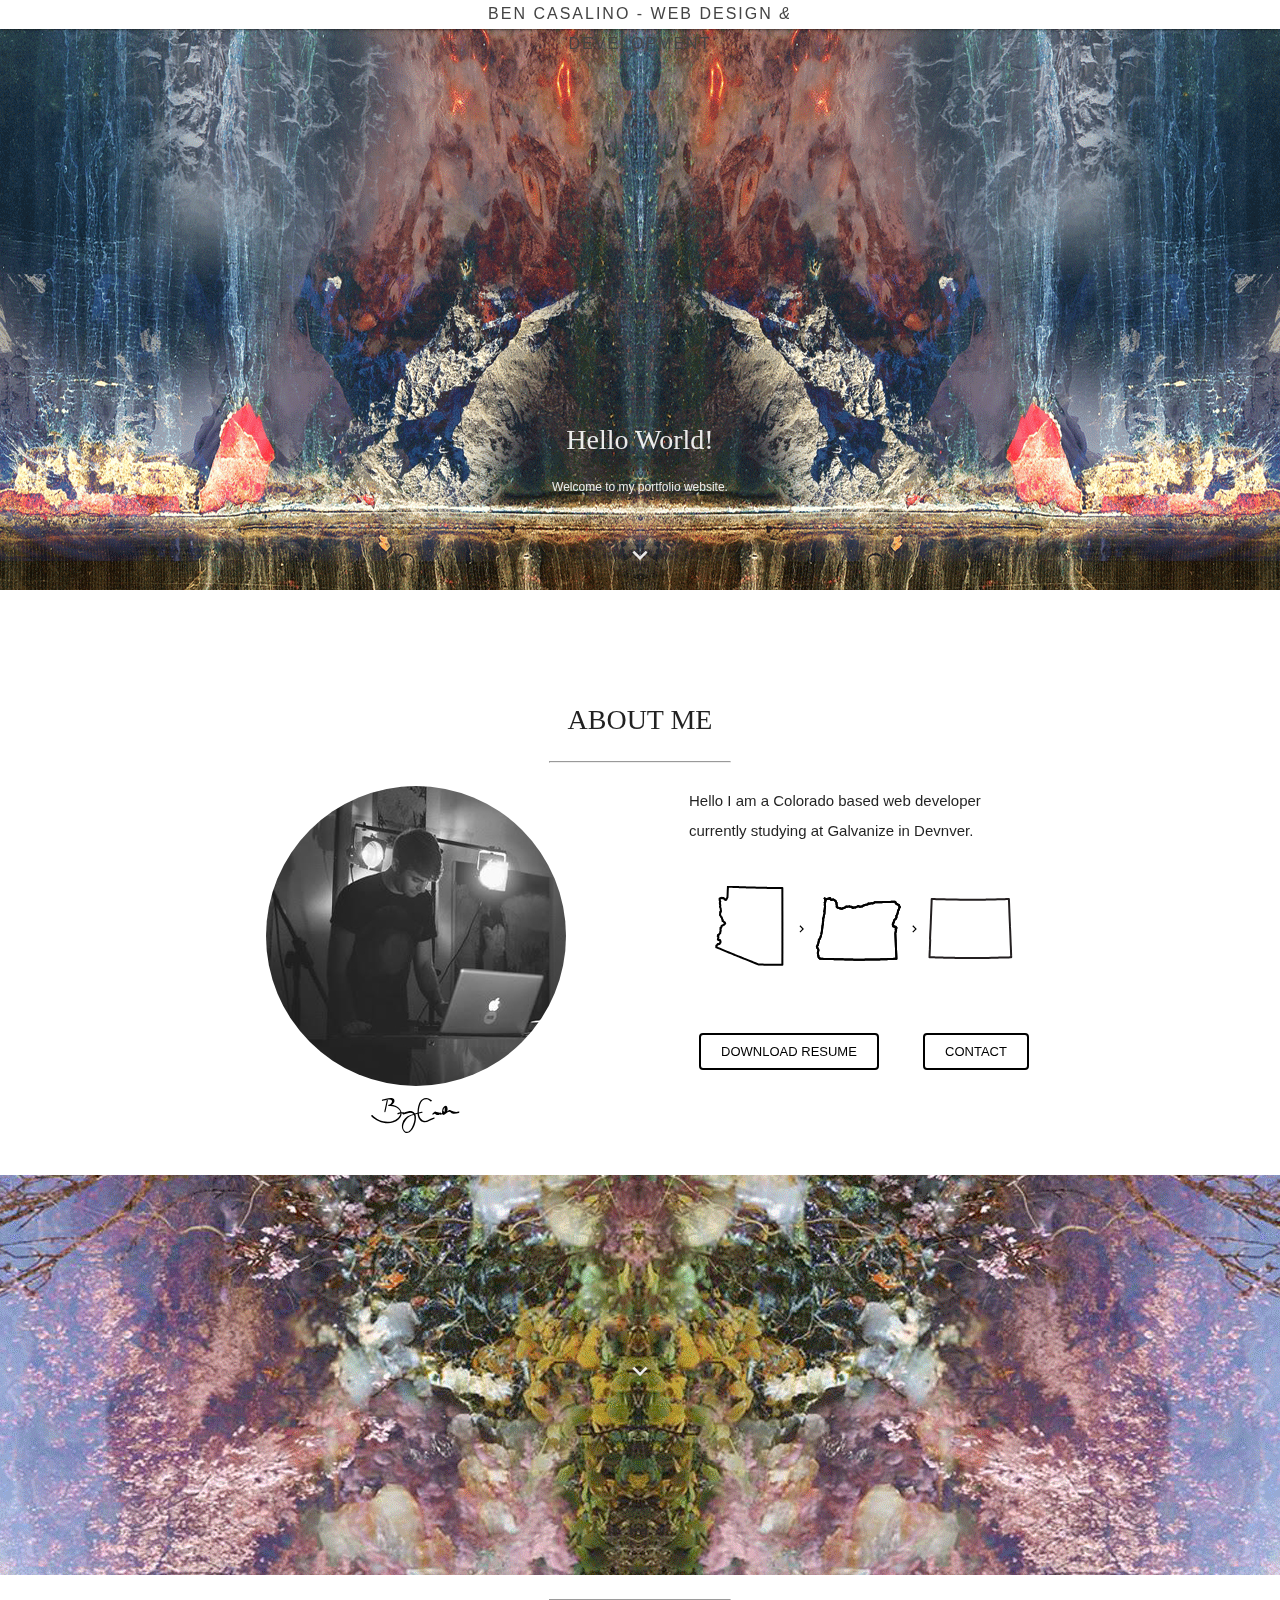
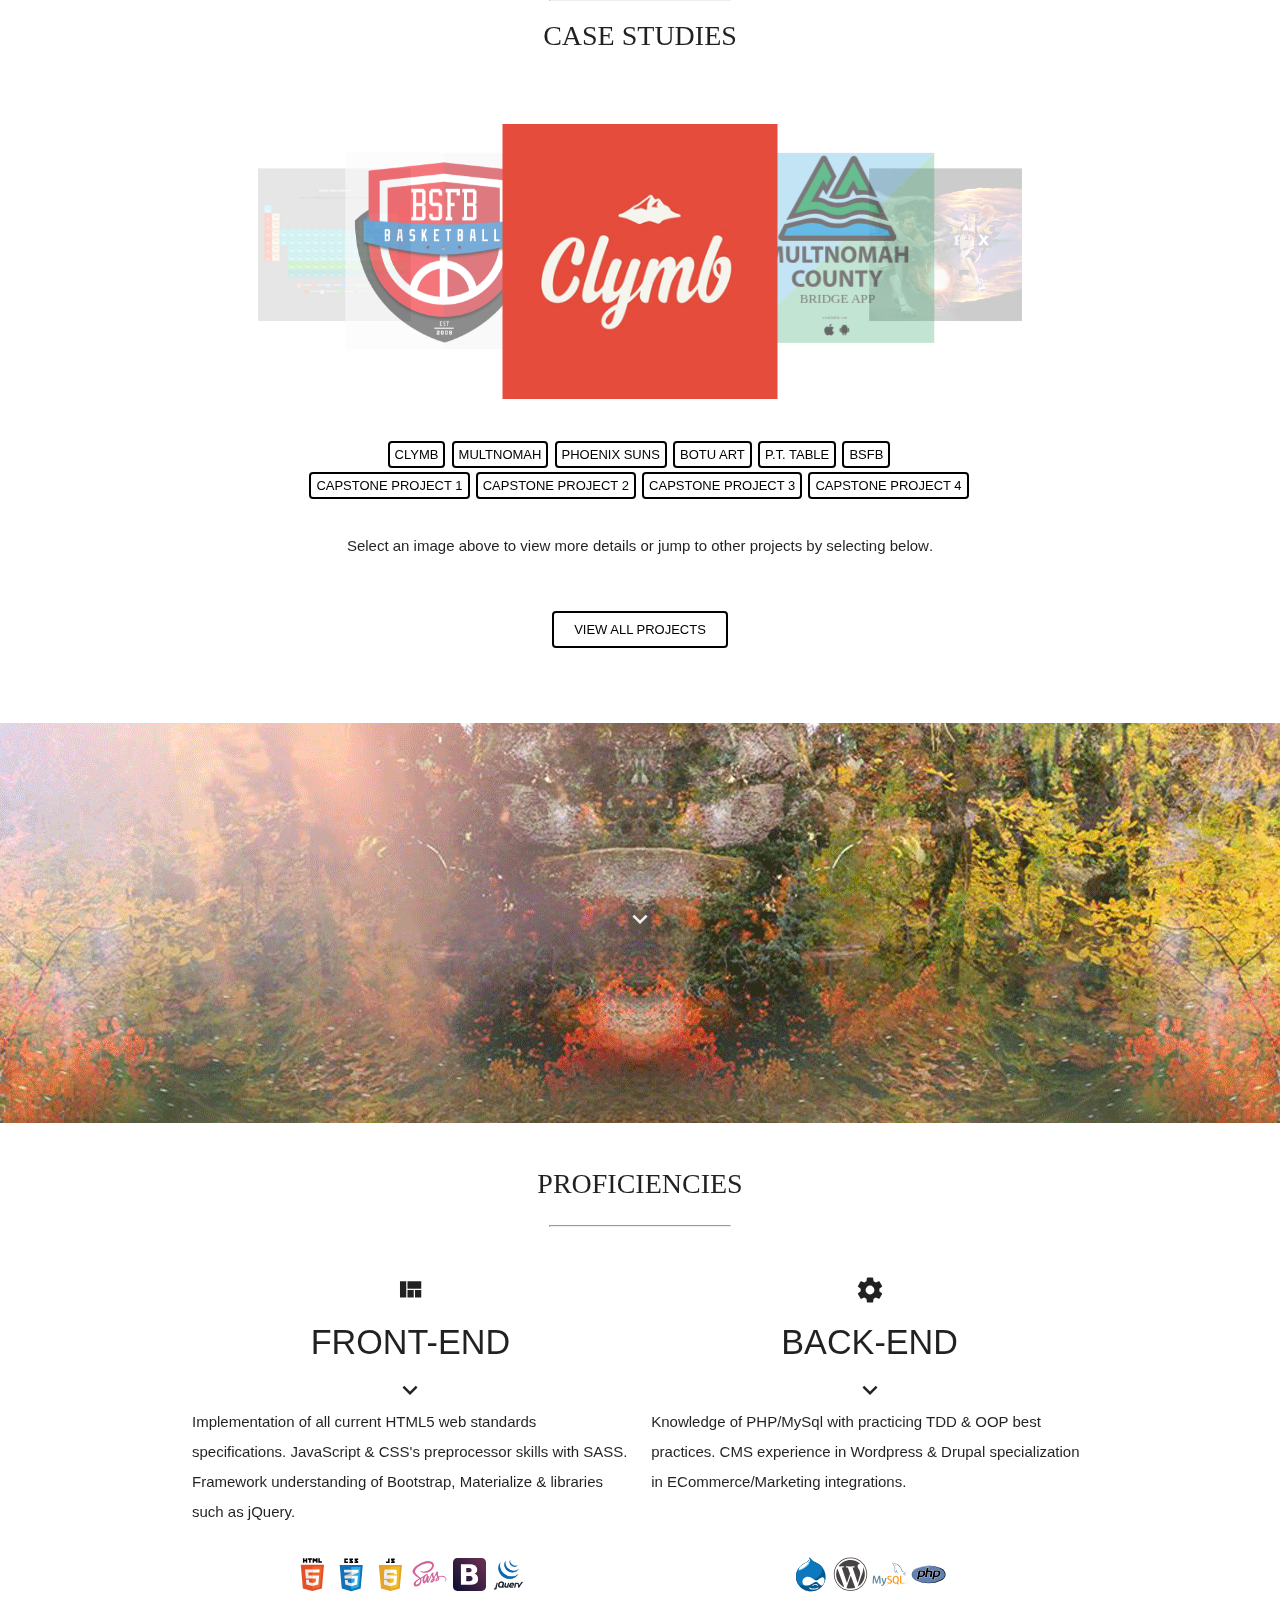
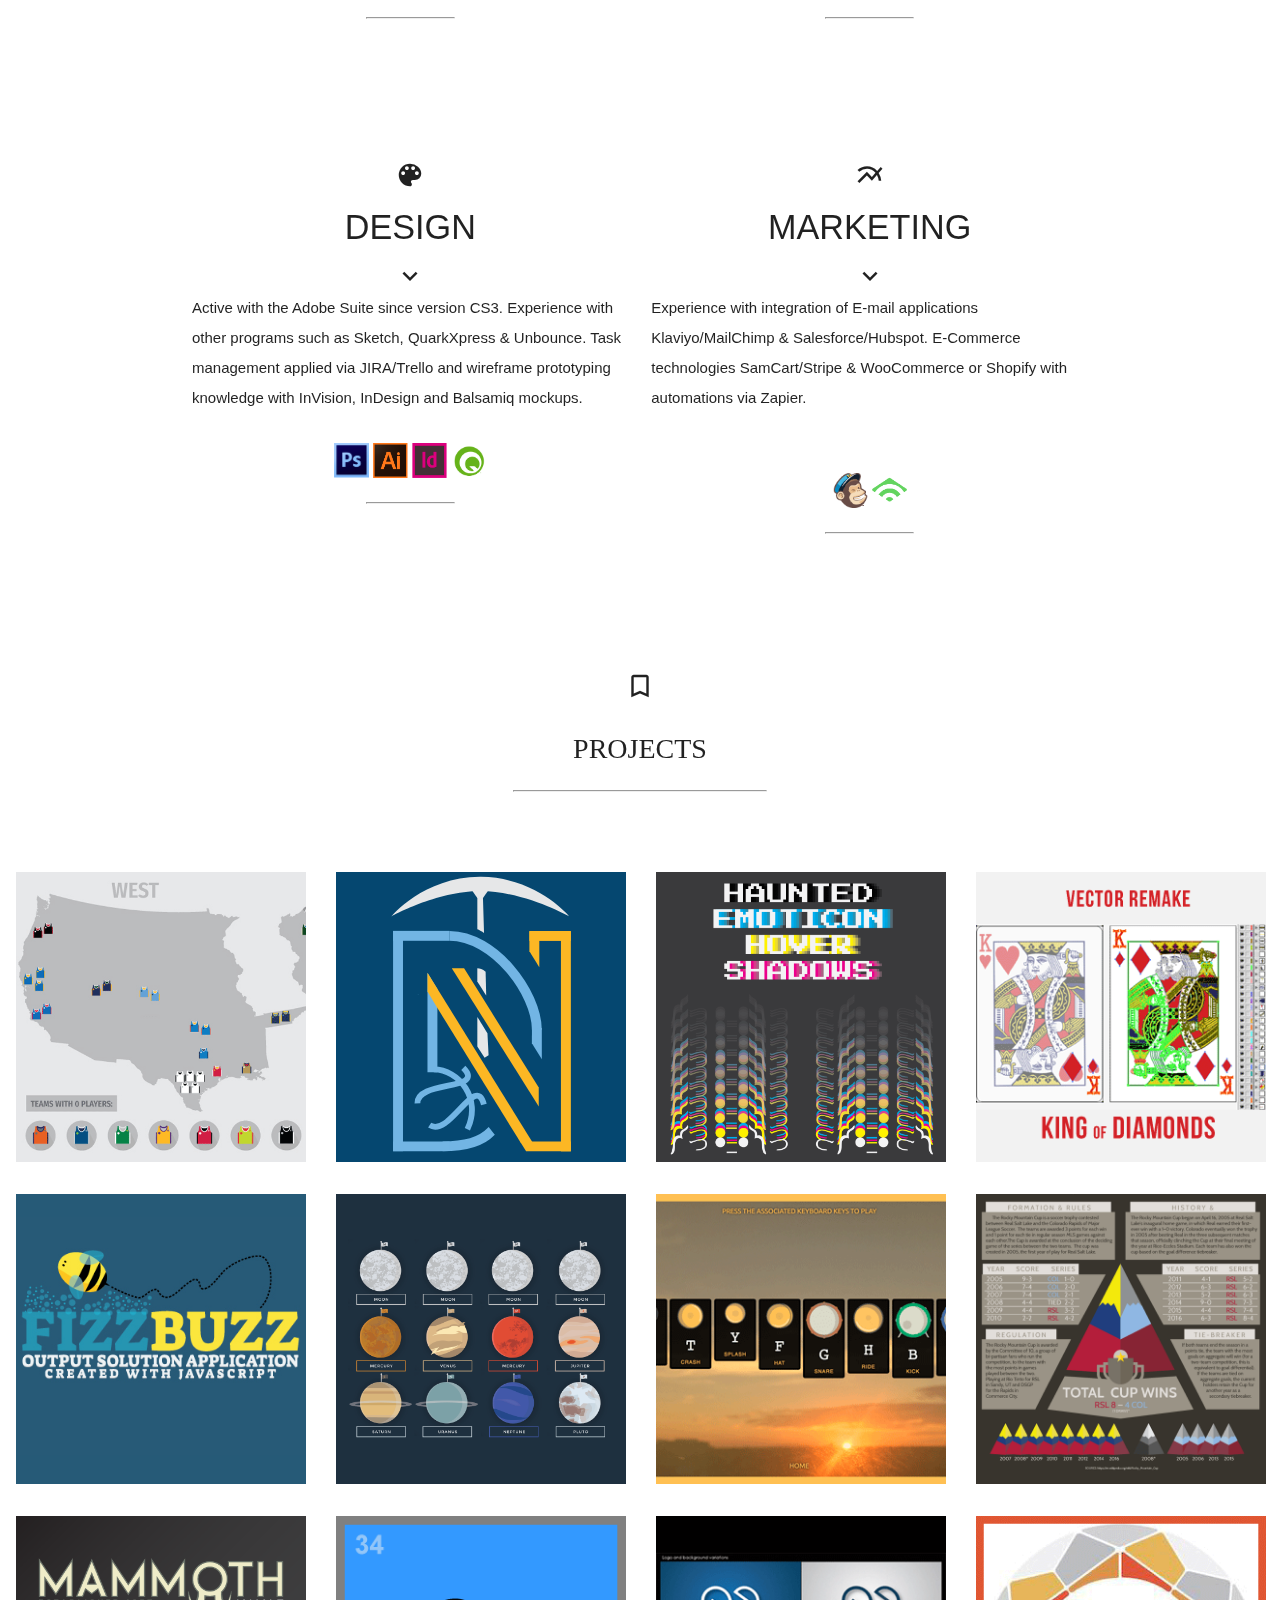
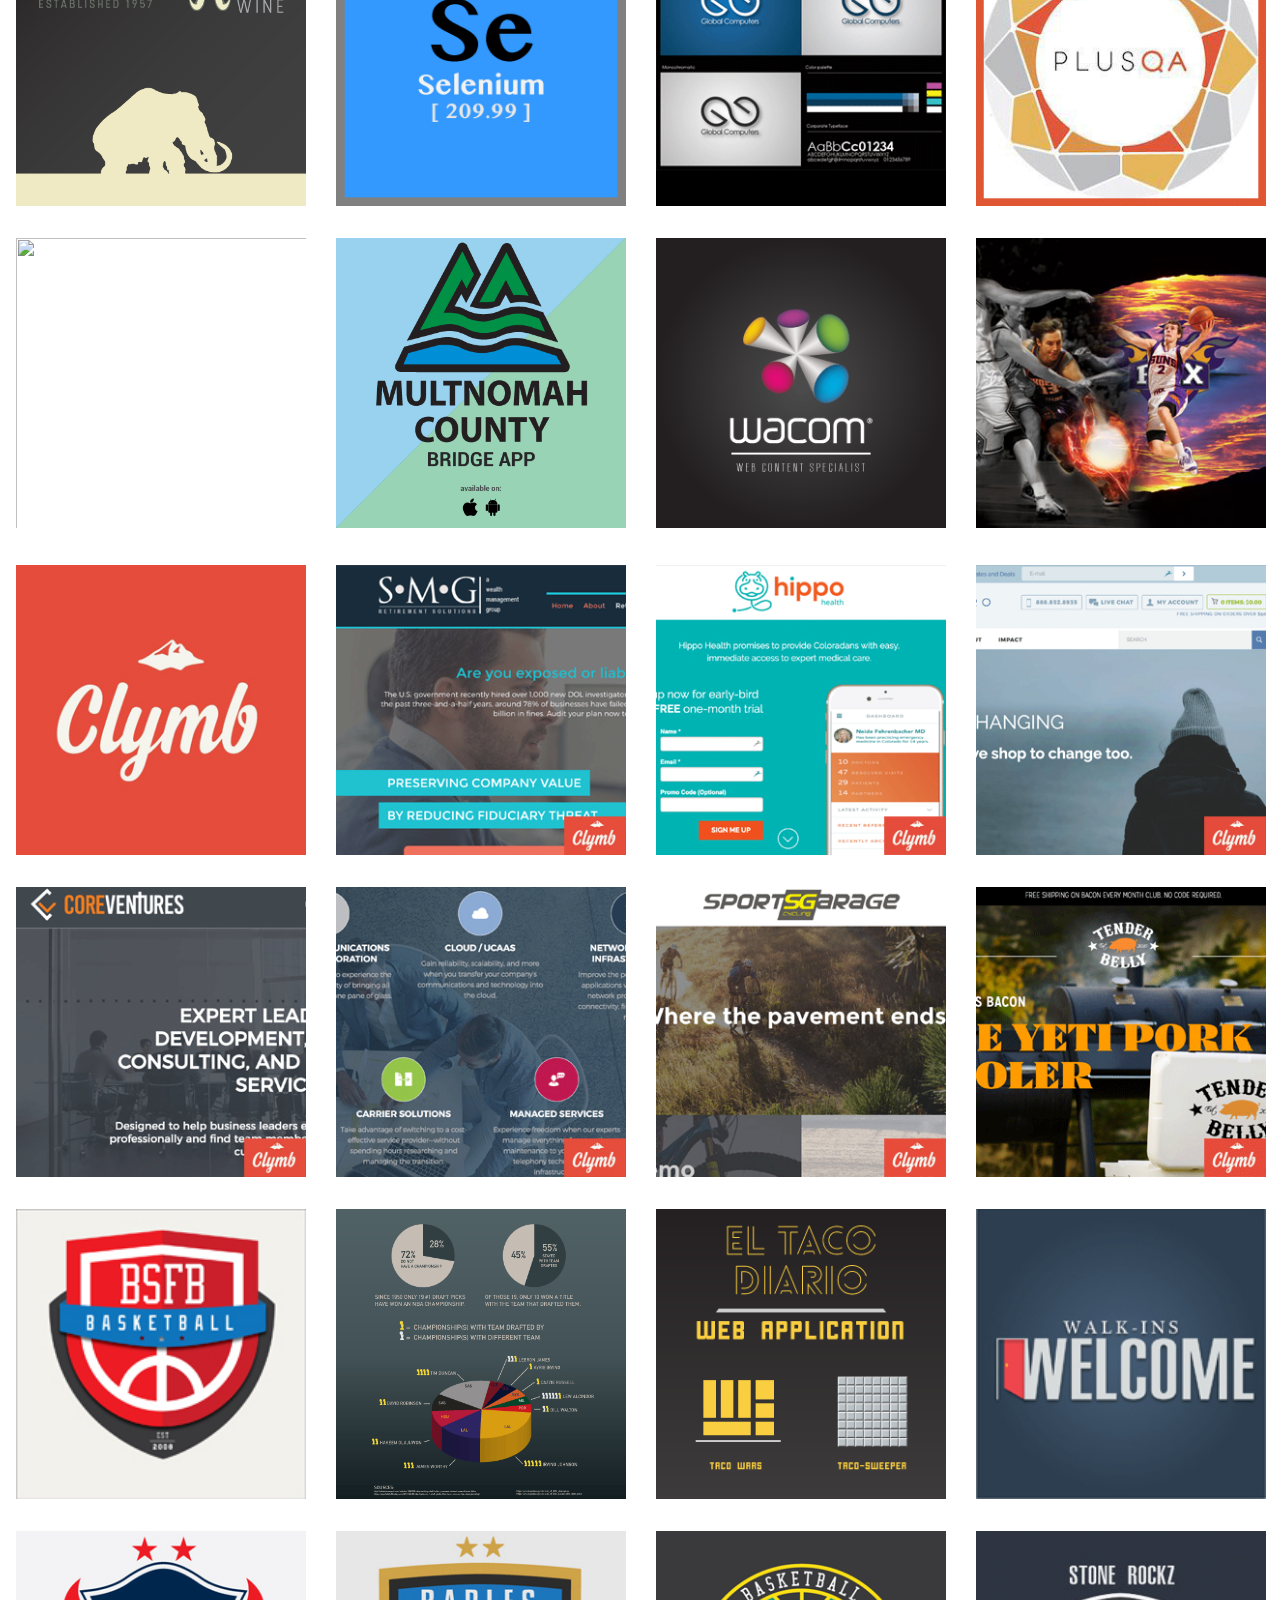
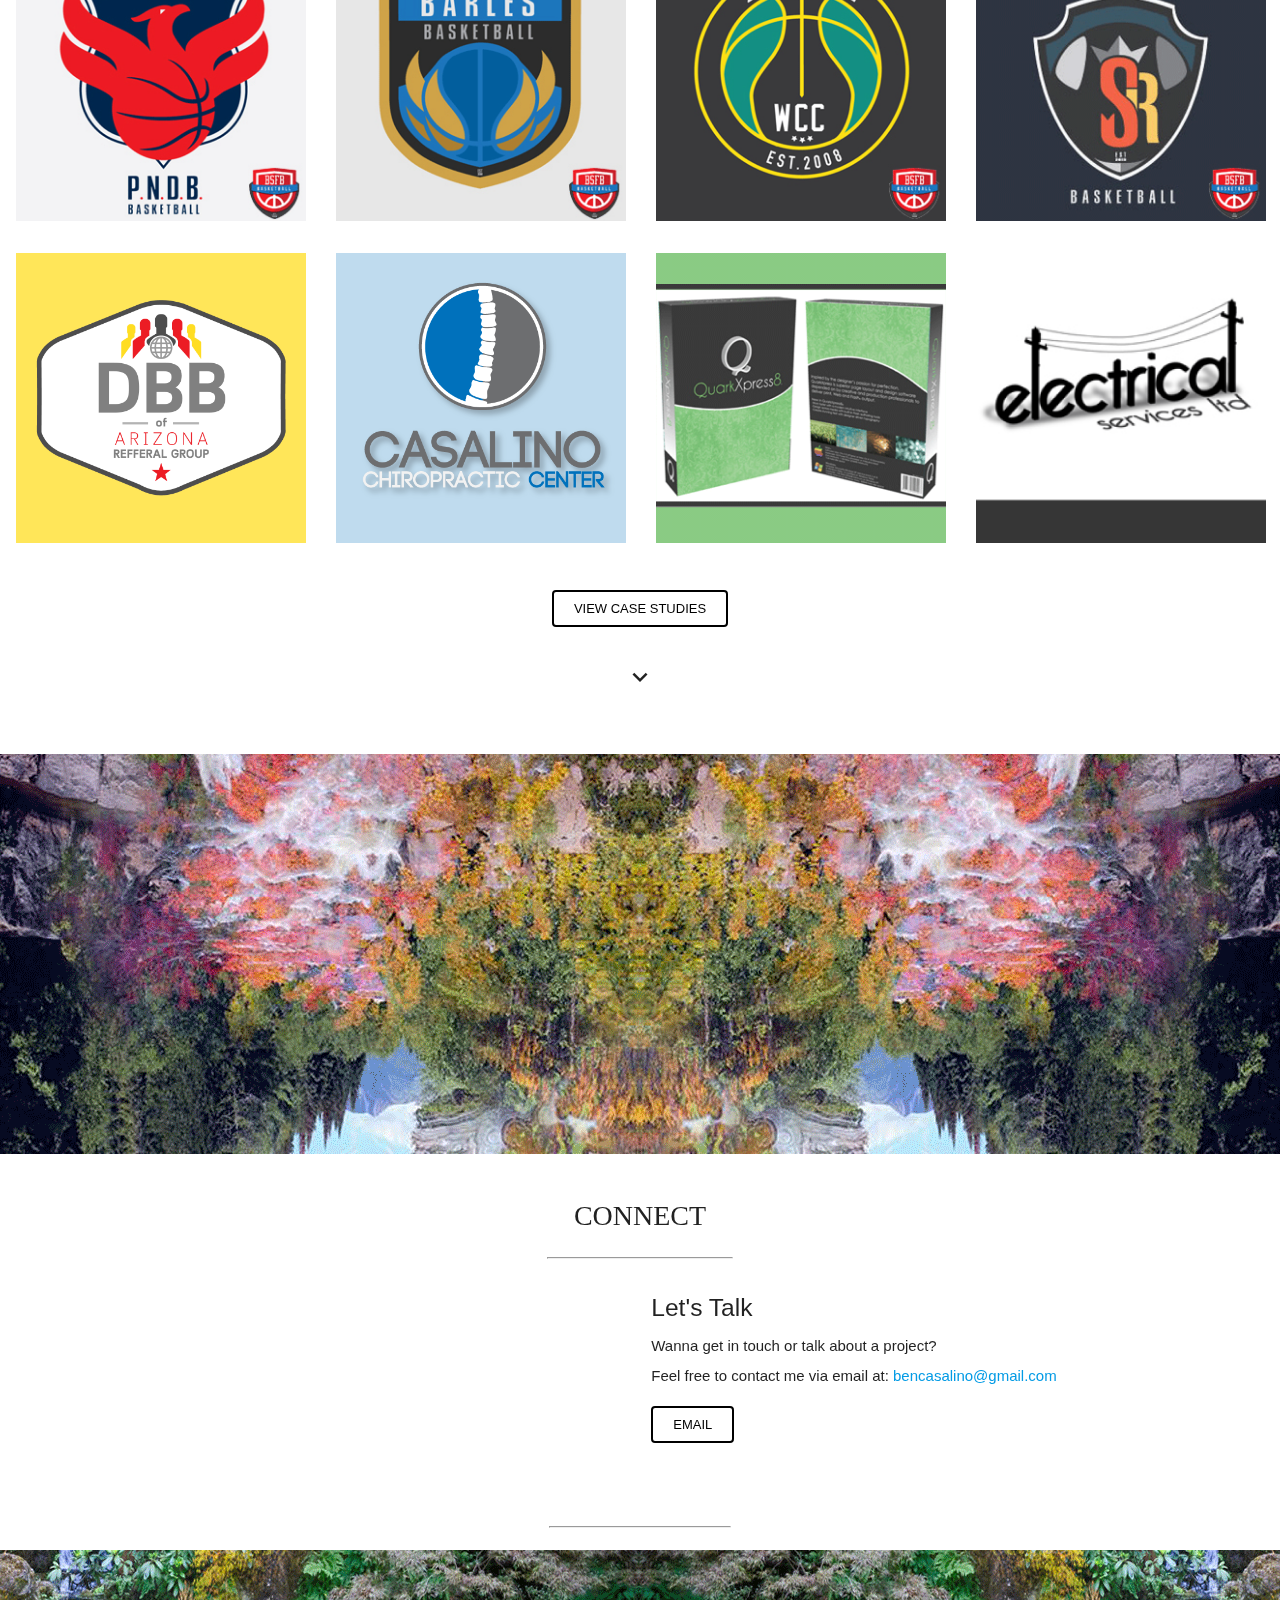
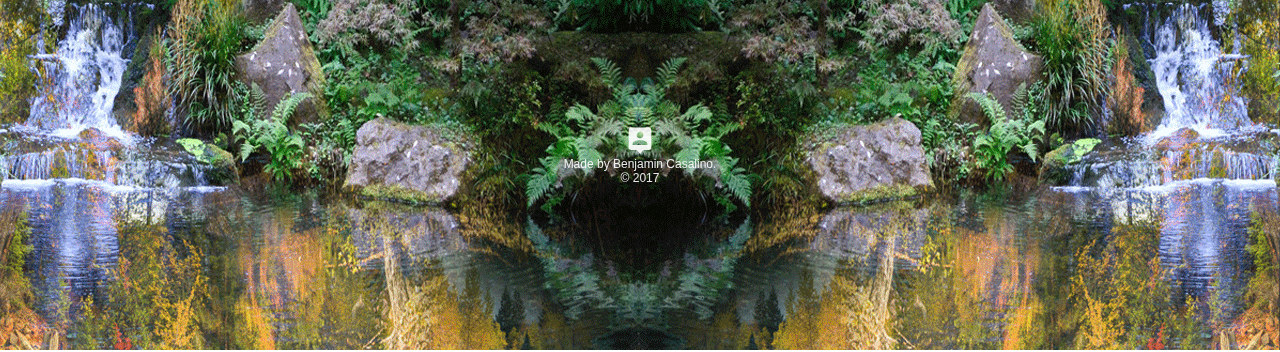
==== commit b5a96055: "edit s" ====
--- a/index.html
+++ b/index.html
@@ -21,11 +21,11 @@
     <!-- CSS RESET -->
     <link rel="stylesheet" type="text/css" href="css/reset.css">
     <!-- MATERIALIZE CSS  -->
-    <link href="css/materialize.css" type="text/css" rel="stylesheet" media="screen,projection" />
+    <link href="css/materialize.css" type="text/css" rel="stylesheet" />
     <!-- Animate CSS -->
     <link rel="stylesheet" type="text/css" href="animate.css-master/animate.min.css">
     <!-- EXTERNAL CSS MY STYLES   -->
-    <link href="css/style.css" type="text/css" rel="stylesheet" media="screen,projection" />
+    <link href="css/style.css" type="text/css" rel="stylesheet" />
     <!-- FOOTER CONTAINS: WOW JS / JQUERY / GOOGLE ANALYITCS / MATERIALIZE JS / INIT JS / PARALAX AND CAROUSEL SCRIPT -->
 
     <!-- TO DO LIST:
@@ -42,11 +42,17 @@
 
 <body>
     <header>
-        <nav class="white" role="navigation">
+        <nav class="white">
             <div class="nav-wrapper container">
-                <h6><a id="logo-container" href="#" class="brand-logo center">BEN CASALINO - WEB DESIGN <em>&</em> DEVELOPMENT</a></h6>
-                <ul class="right hide-on-med-and-down"> 
-                    <li><a href="#">#</a></li>
+                <a id="logo-container" href="#" class="brand-logo center">
+                    <h6>BEN CASALINO - WEB DESIGN
+                        <em>&</em> DEVELOPMENT</a>
+                </h6>
+                <!-- Mobile header not active  -->
+                <ul class="right hide-on-med-and-down">
+                    <li>
+                        <a href="#">#</a>
+                    </li>
                 </ul>
                 <!--
                 <ul id="nav-mobile" class="side-nav">
@@ -65,22 +71,26 @@
                 <div class="row center">
                     <div class="jump">
                         <span align="row center">
+                            <br>
+                            <h1>Hello World!</h1>
+                            <h6 class="welcome">Welcome to my portfolio website.</h6>
+<!-- cant get mouse icon to center correctly
+                            <span class="center">
+<i class="material-icons tiny">mouse</i>
+</span> -->
+                        </span>
                         <br>
-                        <h1>Hello World!</h1>
-                         <h6 class="welcome">Welcome to my portfolio website.</h6>
-                        <br>
-                                            <hr width="20%">
-                                            <br>
-
-                        <i class="material-icons tiny">mouse</i></span><br>
-                        <span align="center"><i class="material-icons small">expand_more</i></span>
+                        <span align="center">
+                            <i class="material-icons small">expand_more</i>
+                        </span>
                     </div>
                 </div>
             </div>
             <!-- container-->
         </div>
 
-        <div class="parallax"><img src="19.gif" alt="Unsplashed background img 1">
+        <div class="parallax">
+            <img src="19.gif" alt="Unsplashed background img 1">
         </div>
     </div>
     <!--  About Section -->
@@ -97,17 +107,19 @@
                         <img src="images/misc/sig.svg">
                     </div>
                     <div class="col s12 m6 l16" align="center">
-                        <p class="left-align light welcome" style="max-width: 350px; width: 350px;"><strong>Hello</strong> I am a Colorado based web developer currently studying at Galvanize in Devnver.
-                        <br>
-                        <div class="states">
-                            <img src="images/misc/azorcolo.svg">
-                        </div>
-                        <br>
-                        <br>
-                        <br>
+                        <p class="left-align light welcome" style="max-width: 350px; width: 350px;">
+                            <strong>Hello</strong> I am a Colorado based web developer currently studying at Galvanize in Devnver.
+                            <br>
+                            <div class="states">
+                                <img src="images/misc/azorcolo.svg">
+                            </div>
+                            <br>
+                            <br>
+                            <br>
                     </div>
 
-                    <a href="https://docs.google.com/document/d/1UQ3_gqWiywoyE4rMKgLDo6mZMSwp_UUSgKA8okKt-os/edit?usp=sharing" class="cta">DOWNLOAD RÉSUMÉ </a> <a href="#contact_me" class="cta">CONTACT </a>
+                    <a href="https://docs.google.com/document/d/1UQ3_gqWiywoyE4rMKgLDo6mZMSwp_UUSgKA8okKt-os/edit?usp=sharing" class="cta">DOWNLOAD RESUME </a>
+                    <a href="#contact_me" class="cta">CONTACT </a>
                     <br>
                 </div>
             </div>
@@ -118,12 +130,18 @@
         <div class="section no-pad-bot">
             <div class="container">
                 <div class="row center">
-                    <h5 class="header col s12 light"> <span align="center"><i class="material-icons small">expand_more</i></span></h5>
-                </div>
-            </div>
-        </div>
-
-        <div class="parallax"><img src="images/background/bg1.gif" alt="Unsplashed background img 2"></div>
+                    <h5 class="header col s12 light">
+                        <span align="center">
+                            <i class="material-icons small">expand_more</i>
+                        </span>
+                    </h5>
+                </div>
+            </div>
+        </div>
+
+        <div class="parallax">
+            <img src="images/background/bg1.gif" alt="Unsplashed background img 2">
+        </div>
     </div>
     <!--  case studies section  -->
     <div class="container">
@@ -132,12 +150,24 @@
             <hr width="20%">
             <br>
             <div class="carousel">
-                <a class="carousel-item" href="#one!"><img src="images/project_tiles/clymb.gif"></a>
-                <a class="carousel-item" href="#two!"><img src="images/project_tiles/multco.svg"></a>
-                <a class="carousel-item" href="#three!"><img src="images/project_tiles/suns.jpg"></a>
-                <a class="carousel-item" href="#four!"><img src="images/project_tiles/mirror.jpg"></a>
-                <a class="carousel-item" href="#five!"><img src="images/project_tiles/pero.jpg"></a>
-                <a class="carousel-item" href="#six!"><img src="images/project_tiles/bsfb.gif"></a>
+                <a class="carousel-item" href="#one!">
+                    <img src="images/project_tiles/clymb.gif">
+                </a>
+                <a class="carousel-item" href="#two!">
+                    <img src="images/project_tiles/multco.svg">
+                </a>
+                <a class="carousel-item" href="#three!">
+                    <img src="images/project_tiles/suns.jpg">
+                </a>
+                <a class="carousel-item" href="#four!">
+                    <img src="images/project_tiles/mirror.jpg">
+                </a>
+                <a class="carousel-item" href="#five!">
+                    <img src="images/project_tiles/pero.jpg">
+                </a>
+                <a class="carousel-item" href="#six!">
+                    <img src="images/project_tiles/bsfb.gif">
+                </a>
             </div>
 
             <div align="center" class="proj">
@@ -157,7 +187,11 @@
 
 
                 <br>
-                <p class="light" align="center"> <br>Select an image <strong>above</strong> to view more details <strong>or</strong> jump to other projects by selecting <strong>below</strong>. </p>
+                <p class="light" align="center">
+                    <br>Select an image
+                    <strong>above</strong> to view more details
+                    <strong>or</strong> jump to other projects by selecting
+                    <strong>below</strong>. </p>
                 <br>
                 <br>
                 <a href="#projects" class="cta" id="jump_2_proj" align="center">VIEW ALL PROJECTS </a>
@@ -170,11 +204,17 @@
         <div class="section no-pad-bot">
             <div class="container">
                 <div class="row center">
-                    <h5 class="header col s12 light"> <span align="center"><i class="material-icons small">expand_more</i></span></h5>
-                </div>
-            </div>
-        </div>
-        <div class="parallax"><img src="test3.gif" alt="Unsplashed background img 2"></div>
+                    <h5 class="header col s12 light">
+                        <span align="center">
+                            <i class="material-icons small">expand_more</i>
+                        </span>
+                    </h5>
+                </div>
+            </div>
+        </div>
+        <div class="parallax">
+            <img src="test3.gif" alt="Unsplashed background img 2">
+        </div>
     </div>
 
 
@@ -190,11 +230,17 @@
 
                 <!--   COL FRONT END UPPER LEFT CORNER SKILLS  -->
                 <div class="col s12 m12 l6 center skills_section_bottom_padding">
-                    <span align="center"><i class="material-icons small">view_quilt</i></span>
+                    <span align="center">
+                        <i class="material-icons small">view_quilt</i>
+                    </span>
                     <h4>FRONT-END</h4>
-                    <span align="center"><i class="material-icons small">expand_more</i></span>
-                    <p class="left-align light">Implementation of all current HTML5 web standards specifications. JavaScript & CSS's preprocessor skills with SASS. Framework understanding of Bootstrap, Materialize & libraries such as jQuery.
-                    </p> <br>
+                    <span align="center">
+                        <i class="material-icons small">expand_more</i>
+                    </span>
+                    <p class="left-align light">Implementation of all current HTML5 web standards specifications. JavaScript & CSS's preprocessor skills
+                        with SASS. Framework understanding of Bootstrap, Materialize & libraries such as jQuery.
+                    </p>
+                    <br>
                     <section class="skill_icons" align="center">
                         <br>
                         <img src="images/icons/icons_html.svg" width="35px" height="35px">
@@ -213,11 +259,17 @@
                 </div>
                 <!--                 COL BACK END UPPER RIGHT CORNER -->
                 <div class="col s12 m12 l6 center">
-                    <span align="center"><i class="material-icons small">settings</i></span>
+                    <span align="center">
+                        <i class="material-icons small">settings</i>
+                    </span>
                     <h4>BACK-END</h4>
-                    <span align="center"><i class="material-icons small">expand_more</i></span>
-                    <p class="left-align light">Knowledge of PHP/MySql with practicing TDD & OOP best practices. CMS experience in Wordpress & Drupal specialization in ECommerce/Marketing integrations.
-<br><br> </p>
+                    <span align="center">
+                        <i class="material-icons small">expand_more</i>
+                    </span>
+                    <p class="left-align light">Knowledge of PHP/MySql with practicing TDD & OOP best practices. CMS experience in Wordpress & Drupal
+                        specialization in ECommerce/Marketing integrations.
+                        <br>
+                        <br> </p>
                     <br>
                     <section class="skill_icons" align="center">
                         <br>
@@ -227,7 +279,7 @@
                         <img src="images/icons/icons_sql.svg" width="35px" height="35px">
                         <img src="images/icons/icons_php.svg" width="35px" height="35px">
                     </section>
-                    
+
                     <br>
                     <hr width="20%">
                     <a href="https://github.com/bencasalino">
@@ -237,11 +289,16 @@
 
                 <!--                COL DESIGN BOTTOM LEFT CORNER  -->
                 <div class="col s12 m12 l6 center skills_section_top_padding">
-                    <span align="center"><i class="material-icons small">color_lens</i></span>
+                    <span align="center">
+                        <i class="material-icons small">color_lens</i>
+                    </span>
                     <h4>DESIGN</h4>
-                    <span align="center"><i class="material-icons small">expand_more</i></span>
-                    <p class="left-align light bleh"> Active with the Adobe Suite since version CS3. Experience with other programs such as Sketch, QuarkXpress & Unbounce. Task management applied via JIRA/Trello and wireframe prototyping knowledge with InVision, InDesign and Balsamiq
-                        mockups. </p>
+                    <span align="center">
+                        <i class="material-icons small">expand_more</i>
+                    </span>
+                    <p class="left-align light bleh"> Active with the Adobe Suite since version CS3. Experience with other programs such as Sketch, QuarkXpress
+                        & Unbounce. Task management applied via JIRA/Trello and wireframe prototyping knowledge with InVision,
+                        InDesign and Balsamiq mockups. </p>
                     <br>
                     <section class="skill_icons" align="center">
                         <br>
@@ -251,7 +308,7 @@
 
                         <img src="images/icons/icons_quark.svg" width="35px" height="35px">
                     </section>
-                    
+
                     <br>
                     <hr width="20%">
                     <a href="https://dribbble.com/benoftheuniverse">
@@ -262,17 +319,25 @@
 
                 <!--                 COL MARKETING BOTTTOM RIGHT CORNER  -->
                 <div class="col s12 m12 l6 center skills_section_top_padding">
-                    <span align="center"><i class="material-icons small">multiline_chart</i></span>
+                    <span align="center">
+                        <i class="material-icons small">multiline_chart</i>
+                    </span>
                     <h4>MARKETING</h4>
-                    <span align="center"><i class="material-icons small">expand_more</i></span>
-                    <p class="left-align light">Experience with integration of E-mail applications Klaviyo/MailChimp & Salesforce/Hubspot. E-Commerce technologies SamCart/Stripe & WooCommerce or Shopify with automations via Zapier. <br><br></p>
+                    <span align="center">
+                        <i class="material-icons small">expand_more</i>
+                    </span>
+                    <p class="left-align light">Experience with integration of E-mail applications Klaviyo/MailChimp & Salesforce/Hubspot. E-Commerce
+                        technologies SamCart/Stripe & WooCommerce or Shopify with automations via Zapier.
+                        <br>
+                        <br>
+                    </p>
                     <br>
                     <section class="skill_icons" align="center">
                         <br>
                         <img src="images/icons/mailchimp.png" width="35px" height="35px">
                         <img src="images/icons/klaviyo.png" width="35px" height="35px">
                     </section>
-                    
+
                     <br>
                     <hr width="20%">
                     <a href="https://docs.google.com/document/d/1UQ3_gqWiywoyE4rMKgLDo6mZMSwp_UUSgKA8okKt-os/edit?usp=sharing">
@@ -290,9 +355,11 @@
             <section id="projects">
                 <div class="proj_grid" align="center">
                     <span align="center">
-        <span align="center"><i class="material-icons small">bookmark_border</i></span>
-                    <br>
-                    <h1> PROJECTS </h1>
+                        <span align="center">
+                            <i class="material-icons small">bookmark_border</i>
+                        </span>
+                        <br>
+                        <h1> PROJECTS </h1>
                     </span>
                     <hr width="20%">
                 </div>
@@ -300,10 +367,10 @@
         </div>
     </div>
     <br>
-    
-    
-    
-    
+
+
+
+
     <!--    ALL MODAL WINDOWS START HERE -->
 
     <!-- MODAL WINDOW CASALINNO CHIRO -->
@@ -315,15 +382,20 @@
                     <h6>lorem ipsum </h6>
                 </div>
                 <div class="col s12 m12 l4">
-                    <h6><strong>CREATED WITH: </strong></h6>
+                    <h6>
+                        <strong>CREATED WITH: </strong>
+                    </h6>
                     <p>
                         <img src="images/icons/icons_ai.svg">
                         <img src="images/icons/icons_ind.svg">
                     </p>
                 </div>
                 <div class="col s12 m12 l4">
-                    <h6><strong>VIEW ON: </strong>
-                        <a href="espn.com"> <img src="images/icons/behance.svg" width="20px" height="20px"></a>
+                    <h6>
+                        <strong>VIEW ON: </strong>
+                        <a href="espn.com">
+                            <img src="images/icons/behance.svg" width="20px" height="20px">
+                        </a>
                     </h6>
                     <p>
                         <a href="google.com" class="cta_modal">DOWNLOAD</a>
@@ -333,7 +405,8 @@
             <div class="row center">
                 <div class="col s12 m12 l12" align="center">
                     <h6 align="left">PREVIEW: </h6>
-                    <p align="center"> <img src="images/project_tiles/cas_logo.svg" width="200px" height="200px">
+                    <p align="center">
+                        <img src="images/project_tiles/cas_logo.svg" width="200px" height="200px">
                         <br>
                         <img src="images/project_tiles/cas_poster.gif">
                         <br>
@@ -356,13 +429,16 @@
                     <h6>lorem ipsum </h6>
                 </div>
                 <div class="col s12 m12 l4">
-                    <h6><strong>TECHNOLOGY USED: </strong></h6>
+                    <h6>
+                        <strong>TECHNOLOGY USED: </strong>
+                    </h6>
                     <p>
                         <img src="images/icons/icons_ai.svg">
                     </p>
                 </div>
                 <div class="col s12 m12 l4">
-                    <h6><strong>VIEW ON: </strong>
+                    <h6>
+                        <strong>VIEW ON: </strong>
 
                         <a href="google.com" class="cta_modal">FACEBOOK</a>
                         </p>
@@ -395,14 +471,19 @@
                     <h6>Project takes a </h6>
                 </div>
                 <div class="col s12 m12 l4">
-                    <h6><strong>CREATED WITH: </strong></h6>
+                    <h6>
+                        <strong>CREATED WITH: </strong>
+                    </h6>
                     <p>
                         <img src="images/icons/icons_ai.svg"> | Pen Tool
                     </p>
                 </div>
                 <div class="col s12 m12 l4">
-                    <h6><strong>VIEW ON: </strong>
-                        <a href="espn.com"> <img src="images/icons/dribble.svg" width="20px" height="20px"></a>
+                    <h6>
+                        <strong>VIEW ON: </strong>
+                        <a href="espn.com">
+                            <img src="images/icons/dribble.svg" width="20px" height="20px">
+                        </a>
                     </h6>
                     <p>
                         <a href="google.com" class="cta_modal">DOWNLOAD FULL SIZE </a>
@@ -412,7 +493,8 @@
             <div class="row center">
                 <div class="col s12 m12 l12" align="center">
                     <h6>PREVIEW: </h6>
-                    <p align="center"> <img src="images/project_tiles/king.gif">
+                    <p align="center">
+                        <img src="images/project_tiles/king.gif">
                     </p>
                 </div>
             </div>
@@ -432,7 +514,9 @@
                     <h6>LOREM IPSUM </h6>
                 </div>
                 <div class="col s12 m12 l4">
-                    <h6><strong>TECHNOLOGY USED: </strong></h6>
+                    <h6>
+                        <strong>TECHNOLOGY USED: </strong>
+                    </h6>
                     <p>
                         <img src="images/icons/icons_js.svg">
                         <img src="images/icons/icons_jq.svg">
@@ -442,27 +526,36 @@
                     </p>
                 </div>
                 <div class="col s12 m12 l4">
-                    <h6><strong>VIEW ON: </strong>
-                        <a href="https://github.com/chris-swan/walk_ins_welcome"> <img src="images/icons/github_logo.svg" width="20px" height="20px"></a>
-                    </h6>
-                    <p>
+                    <h6>
+                        <strong>VIEW ON: </strong>
                         <a href="https://github.com/chris-swan/walk_ins_welcome">
-                            <img src="images/project_tiles/chris.jpg" class="img-circle" width="50px" height="50px"></a>
+                            <img src="images/icons/github_logo.svg" width="20px" height="20px">
+                        </a>
+                    </h6>
+                    <p>
                         <a href="https://github.com/chris-swan/walk_ins_welcome">
-                            <img src="images/project_tiles/jenna.jpg" class="img-circle" width="50px" height="50px"></a>
+                            <img src="images/project_tiles/chris.jpg" class="img-circle" width="50px" height="50px">
+                        </a>
                         <a href="https://github.com/chris-swan/walk_ins_welcome">
-                            <img src="images/project_tiles/jose.jpg" class="img-circle" width="50px" height="50px"></a>
+                            <img src="images/project_tiles/jenna.jpg" class="img-circle" width="50px" height="50px">
+                        </a>
                         <a href="https://github.com/chris-swan/walk_ins_welcome">
-                            <img src="images/project_tiles/jordan.jpg" class="img-circle" width="50px" height="50px"></a>
+                            <img src="images/project_tiles/jose.jpg" class="img-circle" width="50px" height="50px">
+                        </a>
                         <a href="https://github.com/chris-swan/walk_ins_welcome">
-                            <img src="images/project_tiles/annie.png" class="img-circle" width="50px" height="50px"></a>
+                            <img src="images/project_tiles/jordan.jpg" class="img-circle" width="50px" height="50px">
+                        </a>
+                        <a href="https://github.com/chris-swan/walk_ins_welcome">
+                            <img src="images/project_tiles/annie.png" class="img-circle" width="50px" height="50px">
+                        </a>
                     </p>
                 </div>
             </div>
             <div class="row center">
                 <div class="col s12 m12 l12" align="center">
                     <h6>PREVIEW: </h6>
-                    <p align="center"> <img src="images/project_tiles/walk.jpg">
+                    <p align="center">
+                        <img src="images/project_tiles/walk.jpg">
                     </p>
                 </div>
             </div>
@@ -479,18 +572,24 @@
             <div class="row">
                 <h1>5 YEAR TEAM PLAYER RETENTION INFOGRAPHIC </h1>
                 <div class="col s12 m12 l4">
-                    <h6>Over the past five seasons in the NBA only 37 players have remanined with the same team, this inforgraphic represnts geographical corelations. </h6>
-                </div>
-                <div class="col s12 m12 l4">
-                    <h6><strong>TECHNOLOGY USED: </strong></h6>
+                    <h6>Over the past five seasons in the NBA only 37 players have remanined with the same team, this inforgraphic
+                        represnts geographical corelations. </h6>
+                </div>
+                <div class="col s12 m12 l4">
+                    <h6>
+                        <strong>TECHNOLOGY USED: </strong>
+                    </h6>
                     <p>
                         <img src="images/icons/icons_ai.svg">
 
                     </p>
                 </div>
                 <div class="col s12 m12 l4">
-                    <h6><strong>VIEW ON: </strong>
-                        <a href="espn.com"> <img src="images/icons/behance.svg" width="20px" height="20px"></a>
+                    <h6>
+                        <strong>VIEW ON: </strong>
+                        <a href="espn.com">
+                            <img src="images/icons/behance.svg" width="20px" height="20px">
+                        </a>
                     </h6>
                     <p>
                         <a href="google.com" class="cta_modal">DOWNLOAD FULL SIZE </a>
@@ -500,7 +599,8 @@
             <div class="row center">
                 <div class="col s12 m12 l12" align="center">
                     <h6>PREVIEW: </h6>
-                    <p align="center"> <img src="images/project_tiles/final.gif">
+                    <p align="center">
+                        <img src="images/project_tiles/final.gif">
                     </p>
                 </div>
             </div>
@@ -520,7 +620,9 @@
                     <h6> Pressing the associated key will play the corelated sound with button animation. </h6>
                 </div>
                 <div class="col s12 m12 l4">
-                    <h6><strong>TECHNOLOGY USED: </strong></h6>
+                    <h6>
+                        <strong>TECHNOLOGY USED: </strong>
+                    </h6>
 
                     <p>
                         <img src="images/icons/icons_ai.svg">
@@ -532,8 +634,11 @@
                     </p>
                 </div>
                 <div class="col s12 m12 l4">
-                    <h6><strong>VIEW ON: </strong>
-                        <a href="https://github.com/bencasalino/project_02_KeyDrums"> <img src="images/icons/github_logo.svg" width="20px" height="20px"></a>
+                    <h6>
+                        <strong>VIEW ON: </strong>
+                        <a href="https://github.com/bencasalino/project_02_KeyDrums">
+                            <img src="images/icons/github_logo.svg" width="20px" height="20px">
+                        </a>
                     </h6>
                     <p>
                         <a href="http://benoftheuniverse.me/project_02_KeyDrums/" class="cta_modal">VIEW PROJECT: </a>
@@ -543,7 +648,8 @@
             <div class="row center">
                 <div class="col s12 m12 l12" align="center">
                     <h6>PREVIEW: </h6>
-                    <p align="center"> <img src="images/project_tiles/keydrums_new.gif">
+                    <p align="center">
+                        <img src="images/project_tiles/keydrums_new.gif">
                         <img src="images/project_tiles/keydrums.gif">
                     </p>
                 </div>
@@ -555,7 +661,7 @@
     </div>
 
 
-<!-- DELETE? -->
+    <!-- DELETE? -->
     <!-- MODAL WINDOW SEASON VIII AWARDS INFOGRAPHIC  -->
     <div id="modal_season8" class="modal">
         <div class="modal-content">
@@ -563,18 +669,25 @@
 
                 <h1>SEASON VIII AWARDS INFOGRAPHIC </h1>
                 <div class="col s12 m12 l4">
-                    <h6>At the concolusion of every season in our fantasy basketball regular season I create a visual representaion of managers who have won awaards voted on by other managers. </h6>
-                </div>
-                <div class="col s12 m12 l4">
-                    <h6><strong>TECHNOLOGY USED: </strong></h6>
-                    <p> <img src="images/icons/icons_ps.svg">
-
-
-                    </p>
-                </div>
-                <div class="col s12 m12 l4">
-                    <h6><strong>VIEW ON: </strong>
-                        <a href="espn.com"> <img src="images/icons/dribble.svg" width="20px" height="20px"></a>
+                    <h6>At the concolusion of every season in our fantasy basketball regular season I create a visual representaion
+                        of managers who have won awaards voted on by other managers. </h6>
+                </div>
+                <div class="col s12 m12 l4">
+                    <h6>
+                        <strong>TECHNOLOGY USED: </strong>
+                    </h6>
+                    <p>
+                        <img src="images/icons/icons_ps.svg">
+
+
+                    </p>
+                </div>
+                <div class="col s12 m12 l4">
+                    <h6>
+                        <strong>VIEW ON: </strong>
+                        <a href="espn.com">
+                            <img src="images/icons/dribble.svg" width="20px" height="20px">
+                        </a>
                     </h6>
                     <p>
                         <a href="google.com" class="cta_modal">DOWNLOAD FULL SIZE </a>
@@ -584,7 +697,8 @@
             <div class="row center">
                 <div class="col s12 m12 l12" align="center">
                     <h6>PREVIEW: </h6>
-                    <p align="center"> <img src="images/project_tiles/season8.jpg">
+                    <p align="center">
+                        <img src="images/project_tiles/season8.jpg">
                     </p>
                 </div>
             </div>
@@ -609,7 +723,9 @@
                         <br> Rule #3: For numbers which are multiples of both 3 and 5 print “FizzBuzz”.</h6>
                 </div>
                 <div class="col s12 m12 l4">
-                    <h6><strong>TECHNOLOGY USED: </strong></h6>
+                    <h6>
+                        <strong>TECHNOLOGY USED: </strong>
+                    </h6>
                     <p>
                         <img src="images/icons/icons_html.svg">
                         <img src="images/icons/icons_css.svg">
@@ -620,8 +736,11 @@
                     </p>
                 </div>
                 <div class="col s12 m12 l4">
-                    <h6><strong>VIEW ON: </strong>
-                        <a href="benoftheuniverse.me/proj_name"> <img src="images/icons/github_logo.svg" width="20px" height="20px"></a>
+                    <h6>
+                        <strong>VIEW ON: </strong>
+                        <a href="benoftheuniverse.me/proj_name">
+                            <img src="images/icons/github_logo.svg" width="20px" height="20px">
+                        </a>
                     </h6>
                     <p>
                         <a href="#link to hosted proj" class="cta_modal">DOWNLOAD SOURCE CODE </a>
@@ -631,7 +750,8 @@
             <div class="row center">
                 <div class="col s12 m12 l12" align="center">
                     <h6>PREVIEW: </h6>
-                    <p align="center"> <img src="images/project_tiles/fizz-screen.gif">
+                    <p align="center">
+                        <img src="images/project_tiles/fizz-screen.gif">
                     </p>
                 </div>
             </div>
@@ -650,20 +770,29 @@
             <div class="row">
                 <h1>ROCKY MOUNTAIN CUP HISTORY INFOGRAPHIC </h1>
                 <div class="col s12 m12 l4">
-                    <h6> Details about the cup: <br> The Rocky Mountain Cup is a soccer trophy contested between Real Salt Lake and the Colorado Rapids of Major League Soccer. The teams are awarded 3 points for each win and 1 point for each tie in regular
-                        season MLS games against each other.The Cup is awarded at the conclusion of the deciding game of the series between the two teams. The cup was created in 2005, the first year of play for Real Salt Lake.
-                    </h6>
-                </div>
-                <div class="col s12 m12 l4">
-                    <h6><strong>TECHNOLOGY USED: </strong></h6>
+                    <h6> Details about the cup:
+                        <br> The Rocky Mountain Cup is a soccer trophy contested between Real Salt Lake and the Colorado Rapids
+                        of Major League Soccer. The teams are awarded 3 points for each win and 1 point for each tie in regular
+                        season MLS games against each other.The Cup is awarded at the conclusion of the deciding game of
+                        the series between the two teams. The cup was created in 2005, the first year of play for Real Salt
+                        Lake.
+                    </h6>
+                </div>
+                <div class="col s12 m12 l4">
+                    <h6>
+                        <strong>TECHNOLOGY USED: </strong>
+                    </h6>
                     <p>
                         <img src="images/icons/icons_ai.svg">
 
                     </p>
                 </div>
                 <div class="col s12 m12 l4">
-                    <h6><strong>VIEW ON: </strong>
-                        <a href="espn.com"> <img src="images/icons/behance.svg" width="20px" height="20px"></a>
+                    <h6>
+                        <strong>VIEW ON: </strong>
+                        <a href="espn.com">
+                            <img src="images/icons/behance.svg" width="20px" height="20px">
+                        </a>
                     </h6>
                     <p>
                         <a href="google.com" class="cta_modal">DOWNLOAD FULL SIZE </a>
@@ -673,7 +802,8 @@
             <div class="row center">
                 <div class="col s12 m12 l12" align="center">
                     <h6>PREVIEW: </h6>
-                    <p align="center"> <img src="images/project_tiles/rmcup-final.gif">
+                    <p align="center">
+                        <img src="images/project_tiles/rmcup-final.gif">
                         <img src="images/project_tiles/rmcup_tile.gif">
                         <img src="images/project_tiles/rmcup.svg">
                     </p>
@@ -692,18 +822,24 @@
             <div class="row">
                 <h1>MAMMOTH WINE CO. LOGO DESIGN </h1>
                 <div class="col s12 m12 l4">
-                    <h6> This project is a logo design for a mock company. Project also includes an attempt at implementing a 3D bottle design with an image mapped. </h6>
-                </div>
-                <div class="col s12 m12 l4">
-                    <h6><strong>TECHNOLOGY USED: </strong></h6>
+                    <h6> This project is a logo design for a mock company. Project also includes an attempt at implementing a
+                        3D bottle design with an image mapped. </h6>
+                </div>
+                <div class="col s12 m12 l4">
+                    <h6>
+                        <strong>TECHNOLOGY USED: </strong>
+                    </h6>
                     <p>
                         <img src="images/icons/icons_ai.svg">
 
                     </p>
                 </div>
                 <div class="col s12 m12 l4">
-                    <h6><strong>VIEW ON: </strong>
-                        <a href="https://dribbble.com/shots/3785098-Mammoth-Wine-Co"> <img src="images/icons/behance.svg" width="20px" height="20px"></a>
+                    <h6>
+                        <strong>VIEW ON: </strong>
+                        <a href="https://dribbble.com/shots/3785098-Mammoth-Wine-Co">
+                            <img src="images/icons/behance.svg" width="20px" height="20px">
+                        </a>
                     </h6>
                     <p>
                         <a href="https://dribbble.com/shots/3785098-Mammoth-Wine-Co" class="cta_modal">DOWNLOAD FULL SIZE </a>
@@ -713,8 +849,9 @@
             <div class="row center">
                 <div class="col s12 m12 l12" align="center">
                     <h6>PREVIEW: </h6>
-                    <p align="center"> <img src="images/project_tiles/mammoth.gif">
-                    <img src="images/project_tiles/mammoth_3d.gif">
+                    <p align="center">
+                        <img src="images/project_tiles/mammoth.gif">
+                        <img src="images/project_tiles/mammoth_3d.gif">
 
                     </p>
                 </div>
@@ -732,23 +869,37 @@
             <div class="row">
                 <h1>PERIODIC TABLE IN CSS </h1>
                 <div class="col s12 m12 l4">
-                    <h6>The Periodic Table of Elements is a tabular arrangement of the chemical elements. Ordered by their atomic number (number of protons in the nucleus), electron configurations, and recurring chemical properties. This code utilizes SASS
-                        variables and mixins. </h6>
-                </div>
-                <div class="col s12 m12 l4">
-                    <h6><strong>TECHNOLOGY USED: </strong></h6>
+                    <h6>The Periodic Table of Elements is a tabular arrangement of the chemical elements. Ordered by their atomic
+                        number (number of protons in the nucleus), electron configurations, and recurring chemical properties.
+                        This code utilizes SASS variables and mixins. </h6>
+                </div>
+                <div class="col s12 m12 l4">
+                    <h6>
+                        <strong>TECHNOLOGY USED: </strong>
+                    </h6>
                     <div>
                         <h6>FRAMEWORK: BOURON & NEAT</h6>
-                       <a> <img src="images/icons/icons_ps.svg"></a>
-                       <a> <img src="images/icons/icons_sass.svg"></a>
-                       <a> <img src="images/icons/icons_js.svg"></a>
-                           <a> <img src="images/icons/icons_jq.svg"></a>
+                        <a>
+                            <img src="images/icons/icons_ps.svg">
+                        </a>
+                        <a>
+                            <img src="images/icons/icons_sass.svg">
+                        </a>
+                        <a>
+                            <img src="images/icons/icons_js.svg">
+                        </a>
+                        <a>
+                            <img src="images/icons/icons_jq.svg">
+                        </a>
 
                     </div>
                 </div>
                 <div class="col s12 m12 l4">
-                    <h6><strong>VIEW ON: </strong>
-                        <a href="https://github.com/bencasalino/Periodic-Table-of-Elements"> <img src="images/icons/github_logo.svg" width="20px" height="20px"></a>
+                    <h6>
+                        <strong>VIEW ON: </strong>
+                        <a href="https://github.com/bencasalino/Periodic-Table-of-Elements">
+                            <img src="images/icons/github_logo.svg" width="20px" height="20px">
+                        </a>
                     </h6>
                     <p>
                         <a href="http://benoftheuniverse.me/Periodic-Table-of-Elements/" class="cta_modal">VIEW PROJECT: </a>
@@ -758,7 +909,8 @@
             <div class="row center">
                 <div class="col s12 m12 l12" align="center">
                     <h6>PREVIEW: </h6>
-                    <p align="center"> <img src="images/project_tiles/periodic.gif" height="100px" width="100px">
+                    <p align="center">
+                        <img src="images/project_tiles/periodic.gif" height="100px" width="100px">
                         <img src="images/project_tiles/periodic.jpg">
                         <img src="images/project_tiles/pero_1.png" height="100px" width="100px">
                     </p>
@@ -779,10 +931,13 @@
             <div class="row">
                 <h1>G.C.I. BRAND DESIGN & BUSINESS SUITE </h1>
                 <div class="col s12 m12 l4">
-                    <h6>Brand identity project fetauring mock newsletter, business cards, mail & logo/font brand style guide. </h6>
-                </div>
-                <div class="col s12 m12 l4">
-                    <h6><strong>TECHNOLOGY USED: </strong></h6>
+                    <h6>Brand identity project fetauring mock newsletter, business cards, mail & logo/font brand style guide.
+                        </h6>
+                </div>
+                <div class="col s12 m12 l4">
+                    <h6>
+                        <strong>TECHNOLOGY USED: </strong>
+                    </h6>
                     <p>
                         <img src="images/icons/icons_ai.svg">
                         <img src="images/icons/icons_ps.svg">
@@ -790,8 +945,11 @@
                     </p>
                 </div>
                 <div class="col s12 m12 l4">
-                    <h6><strong>VIEW ON: </strong>
-                        <a href="https://dribbble.com/shots/2263926-Branding-Scheme"> <img src="images/icons/behance.svg" width="20px" height="20px"></a>
+                    <h6>
+                        <strong>VIEW ON: </strong>
+                        <a href="https://dribbble.com/shots/2263926-Branding-Scheme">
+                            <img src="images/icons/behance.svg" width="20px" height="20px">
+                        </a>
                     </h6>
                     <p>
                         <a href="https://dribbble.com/shots/2263926-Branding-Scheme" class="cta_modal">DOWNLOAD FULL SIZE </a>
@@ -801,7 +959,8 @@
             <div class="row center">
                 <div class="col s12 m12 l12" align="center">
                     <h6>PREVIEW: </h6>
-                    <p align="center"> <img src="images/project_tiles/gci-branding.gif">
+                    <p align="center">
+                        <img src="images/project_tiles/gci-branding.gif">
                         <img src="images/project_tiles/gci.gif">
                     </p>
                 </div>
@@ -812,7 +971,7 @@
         </div>
     </div>
 
-<!--  MODAL WINDOW PHOENIX SUNS GAME PROGRAM COVER  -->
+    <!--  MODAL WINDOW PHOENIX SUNS GAME PROGRAM COVER  -->
     <div id="modal_suns" class="modal">
         <div class="modal-content">
             <div class="row">
@@ -821,8 +980,9 @@
                 <div class="col s12 m12 l4">
                     <h6>
 
-                        FREE THROW: is the official game-night program for the PHOENIX SUNS. For each home game during the season, a different fan's art is featured on the cover of the publication. This is then distributed free of charge to fans as they head to their seats at
-                        the arena.
+                        FREE THROW: is the official game-night program for the PHOENIX SUNS. For each home game during the season, a different fan's
+                        art is featured on the cover of the publication. This is then distributed free of charge to fans
+                        as they head to their seats at the arena.
                         <br> GAME PROGRAM COVER | GORAN DRAGIC #2
                         <br>SEASON: 2009-10
                         <br> MARCH 1ST - SUNS VS DENVER
@@ -834,8 +994,11 @@
                     </h6>
                 </div>
                 <div class="col s12 m12 l4">
-                    <h6><strong>TECHNOLOGY USED: </strong></h6>
-                    <p> <img src="images/icons/icons_ai.svg">
+                    <h6>
+                        <strong>TECHNOLOGY USED: </strong>
+                    </h6>
+                    <p>
+                        <img src="images/icons/icons_ai.svg">
                         <img src="images/icons/icons_ps.svg">
 
 
@@ -844,8 +1007,11 @@
                     </p>
                 </div>
                 <div class="col s12 m12 l4">
-                    <h6><strong>VIEW ON: </strong>
-                        <a href="https://dribbble.com/shots/2287089-Nash-Game-Cover"> <img src="images/icons/dribble.svg" width="20px" height="20px"></a>
+                    <h6>
+                        <strong>VIEW ON: </strong>
+                        <a href="https://dribbble.com/shots/2287089-Nash-Game-Cover">
+                            <img src="images/icons/dribble.svg" width="20px" height="20px">
+                        </a>
                     </h6>
                     <p>
                         <a href="https://dribbble.com/shots/2287089-Nash-Game-Cover" class="cta_modal">DOWNLOAD FULL SIZE </a>
@@ -855,7 +1021,8 @@
             <div class="row center">
                 <div class="col s12 m12 l12" align="center">
                     <h6>PREVIEW: </h6>
-                    <p align="center"> <img src="images/project_tiles/suns.jpg">
+                    <p align="center">
+                        <img src="images/project_tiles/suns.jpg">
                         <img src="images/project_tiles/suns_4.jpg">
                         <img src="images/project_tiles/suns_3.jpg">
                         <img src="images/project_tiles/suns_2.jpg">
@@ -880,23 +1047,30 @@
 
                 <h1>NBA #1 DRAFT PICK'S vs CHAMPIONSHIP SUCCESS </h1>
                 <div class="col s12 m12 l4">
-                    <h6>Since 1990 on 19 toal players have won a NBA Championship. <br>
+                    <h6>Since 1990 on 19 toal players have won a NBA Championship.
+                        <br>
                         <br> Of those 19 only 10 won the title with the team the intially drafted them.
                         <br>
                         <br> This infographic made to better visual the corelation. </h6>
                 </div>
                 <div class="col s12 m12 l4">
-                    <h6><strong>TECHNOLOGY USED: </strong></h6>
-                    <p> <img src="images/icons/icons_ai.svg">
-
-
-
-
-                    </p>
-                </div>
-                <div class="col s12 m12 l4">
-                    <h6><strong>VIEW ON: </strong>
-                        <a href="https://dribbble.com/shots/2806269-NBA-1-Draft-Picks-vs-Championships-Infographic"> <img src="images/icons/dribble.svg" width="20px" height="20px"></a>
+                    <h6>
+                        <strong>TECHNOLOGY USED: </strong>
+                    </h6>
+                    <p>
+                        <img src="images/icons/icons_ai.svg">
+
+
+
+
+                    </p>
+                </div>
+                <div class="col s12 m12 l4">
+                    <h6>
+                        <strong>VIEW ON: </strong>
+                        <a href="https://dribbble.com/shots/2806269-NBA-1-Draft-Picks-vs-Championships-Infographic">
+                            <img src="images/icons/dribble.svg" width="20px" height="20px">
+                        </a>
                     </h6>
                     <p>
                         <a href="https://dribbble.com/shots/2806269-NBA-1-Draft-Picks-vs-Championships-Infographic" class="cta_modal">DOWNLOAD FULL SIZE </a>
@@ -936,17 +1110,23 @@
                     <h6>Below are four logo's used in our online fantasy basketball league. </h6>
                 </div>
                 <div class="col s12 m12 l4">
-                    <h6><strong>TECHNOLOGY USED: </strong></h6>
-                    <p> <img src="images/icons/icons_ai.svg">
-
-
-
-
-                    </p>
-                </div>
-                <div class="col s12 m12 l4">
-                    <h6><strong>VIEW ON: </strong>
-                        <a href="https://dribbble.com/bencasalino"> <img src="images/icons/dribble.svg" width="20px" height="20px"></a>
+                    <h6>
+                        <strong>TECHNOLOGY USED: </strong>
+                    </h6>
+                    <p>
+                        <img src="images/icons/icons_ai.svg">
+
+
+
+
+                    </p>
+                </div>
+                <div class="col s12 m12 l4">
+                    <h6>
+                        <strong>VIEW ON: </strong>
+                        <a href="https://dribbble.com/bencasalino">
+                            <img src="images/icons/dribble.svg" width="20px" height="20px">
+                        </a>
                     </h6>
                     <p>
                         <a href="https://dribbble.com/bencasalino" class="cta_modal">DOWNLOAD FULL SIZE </a>
@@ -956,10 +1136,14 @@
             <div class="row center">
                 <div class="col s12 m12 l12" align="center">
                     <h6>PREVIEW: </h6>
-                    <p align="center"> <img src="images/project_tiles/adam.gif">
-                        <p align="center"> <img src="images/project_tiles/ben.gif">
-                            <p align="center"> <img src="images/project_tiles/rafa.gif">
-                                <p align="center"> <img src="images/project_tiles/jon.gif">
+                    <p align="center">
+                        <img src="images/project_tiles/adam.gif">
+                        <p align="center">
+                            <img src="images/project_tiles/ben.gif">
+                            <p align="center">
+                                <img src="images/project_tiles/rafa.gif">
+                                <p align="center">
+                                    <img src="images/project_tiles/jon.gif">
                                 </p>
                 </div>
 
@@ -977,18 +1161,26 @@
 
                 <h1>QUARKXPRESS PACKAGE RE-DESIGN </h1>
                 <div class="col s12 m12 l4">
-                    <h6>This is a package re-design for QuarkXpress. Ironically this was also made using QuarkXpress 7 as a template for the (at the time) upcoming release for Quark 8. (Photoshop was used for layering the textures on the actual pacakge.)
-                    </h6>
-                </div>
-                <div class="col s12 m12 l4">
-                    <h6><strong>TECHNOLOGY USED: </strong></h6>
-                    <p> <img src="images/icons/icons_quark.svg">
+                    <h6>This is a package re-design for QuarkXpress. Ironically this was also made using QuarkXpress 7 as a template
+                        for the (at the time) upcoming release for Quark 8. (Photoshop was used for layering the textures
+                        on the actual pacakge.)
+                    </h6>
+                </div>
+                <div class="col s12 m12 l4">
+                    <h6>
+                        <strong>TECHNOLOGY USED: </strong>
+                    </h6>
+                    <p>
+                        <img src="images/icons/icons_quark.svg">
                         <img src="images/icons/icons_ps.svg">
                     </p>
                 </div>
                 <div class="col s12 m12 l4">
-                    <h6><strong>VIEW ON: </strong>
-                        <a href="https://dribbble.com/shots/2782522-Quark-Package-Redesign"> <img src="images/icons/dribble.svg" width="20px" height="20px"></a>
+                    <h6>
+                        <strong>VIEW ON: </strong>
+                        <a href="https://dribbble.com/shots/2782522-Quark-Package-Redesign">
+                            <img src="images/icons/dribble.svg" width="20px" height="20px">
+                        </a>
                     </h6>
                     <p>
                         <a href="https://dribbble.com/shots/2782522-Quark-Package-Redesign" class="cta_modal">DOWNLOAD FULL SIZE </a>
@@ -998,7 +1190,8 @@
             <div class="row center">
                 <div class="col s12 m12 l12" align="center">
                     <h6>PREVIEW: </h6>
-                    <p align="center"> <img src="images/project_tiles/quark.gif">
+                    <p align="center">
+                        <img src="images/project_tiles/quark.gif">
                     </p>
                 </div>
             </div>
@@ -1009,25 +1202,32 @@
     </div>
 
 
-<!-- MODAL WINDOW ELECTRICAL SERVICES LTD LOGO DESIGN -->
+    <!-- MODAL WINDOW ELECTRICAL SERVICES LTD LOGO DESIGN -->
     <div id="modal_elec" class="modal">
         <div class="modal-content">
             <div class="row">
 
                 <h1>E.S. LTD BRAND IDENTITY </h1>
                 <div class="col s12 m12 l4">
-                    <h6>Branding for E.S. LTD BRAND IDENTITY. The main goal of this logo was to effecticially utalivze the " 3D Isometric View" in Illustrator to create the powelines. </h6>
-                </div>
-                <div class="col s12 m12 l4">
-                    <h6><strong>TECHNOLOGY USED: </strong></h6>
-                    <p> <img src="images/icons/icons_ai.svg">
-
-
-                    </p>
-                </div>
-                <div class="col s12 m12 l4">
-                    <h6><strong>VIEW ON: </strong>
-                        <a href="https://dribbble.com/shots/2262877-Logo-Idea"> <img src="images/icons/dribble.svg" width="20px" height="20px"></a>
+                    <h6>Branding for E.S. LTD BRAND IDENTITY. The main goal of this logo was to effecticially utalivze the "
+                        3D Isometric View" in Illustrator to create the powelines. </h6>
+                </div>
+                <div class="col s12 m12 l4">
+                    <h6>
+                        <strong>TECHNOLOGY USED: </strong>
+                    </h6>
+                    <p>
+                        <img src="images/icons/icons_ai.svg">
+
+
+                    </p>
+                </div>
+                <div class="col s12 m12 l4">
+                    <h6>
+                        <strong>VIEW ON: </strong>
+                        <a href="https://dribbble.com/shots/2262877-Logo-Idea">
+                            <img src="images/icons/dribble.svg" width="20px" height="20px">
+                        </a>
                     </h6>
                     <p>
                         <a href="https://dribbble.com/shots/2262877-Logo-Idea" class="cta_modal">DOWNLOAD FULL SIZE </a>
@@ -1037,7 +1237,8 @@
             <div class="row center">
                 <div class="col s12 m12 l12" align="center">
                     <h6>PREVIEW: </h6>
-                    <p align="center"> <img src="images/project_tiles/elec.gif">
+                    <p align="center">
+                        <img src="images/project_tiles/elec.gif">
                     </p>
                 </div>
             </div>
@@ -1048,7 +1249,7 @@
     </div>
 
 
-<!--END OF MODAL WINDOWS SECTION -->
+    <!--END OF MODAL WINDOWS SECTION -->
     <!--START PROJECTS ROW SECTION-->
 
 
@@ -1061,7 +1262,7 @@
                         <!--   Slot #1 -->
                         <a class="modal-trigger" href="#modal_5years">
                             <span class="caption" align="center">
-                        <img class="modal_port" src="images/misc/pluswhite.svg" align="center" height="12px" width="12px"/> 5 YEAR PLAYER RETENTION INFOGRAPHIC</span>
+                                <img class="modal_port" src="images/misc/pluswhite.svg" align="center" height="12px" width="12px" /> 5 YEAR PLAYER RETENTION INFOGRAPHIC</span>
                             <img id="modal1" class="tiles img_link" src="images/project_tiles/5years_1.gif">
                         </a>
                     </li>
@@ -1075,7 +1276,7 @@
                         <!--   Slot #2 -->
                         <a class="modal-trigger" href="#modal_nuggets">
                             <span class="caption" align="center">
-                        <img src="images/misc/pluswhite.svg" align="center" height="12px" width="12px"/> DENVER NUGGETS LOGO RE-DESIGN</span>
+                                <img src="images/misc/pluswhite.svg" align="center" height="12px" width="12px" /> DENVER NUGGETS LOGO RE-DESIGN</span>
                             <img class="tiles img_link" src="images/project_tiles/new_nuggs.svg">
                         </a>
                     </li>
@@ -1089,7 +1290,7 @@
                         <!--   Slot #1 -->
                         <a class="modal-trigger" href="#modal_season8">
                             <span class="caption" align="center">
-                        <img src="images/misc/pluswhite.svg" align="center" height="12px" width="12px"/> CSS SHADOW EFECT PROJECT </span>
+                                <img src="images/misc/pluswhite.svg" align="center" height="12px" width="12px" /> CSS SHADOW EFECT PROJECT </span>
                             <img class="tiles img_link" src="images/project_tiles/haunted.gif">
                         </a>
                     </li>
@@ -1103,7 +1304,7 @@
                         <!--   Slot #1 -->
                         <a class="modal-trigger" href="#modal_king">
                             <span class="caption" align="center">
-                        <img src="images/misc/pluswhite.svg" align="center" height="12px" width="12px"/> VETOR PEN TOOL REMAKE </span>
+                                <img src="images/misc/pluswhite.svg" align="center" height="12px" width="12px" /> VETOR PEN TOOL REMAKE </span>
                             <img class="tiles img_link" src="images/project_tiles/king.gif">
                         </a>
                     </li>
@@ -1127,7 +1328,7 @@
                         <!--   Slot #1 -->
                         <a class="modal-trigger" href="#modal_fizzbuzz">
                             <span class="caption" align="center">
-                        <img src="images/misc/pluswhite.svg" align="center" height="12px" width="12px"/> CLASSIC FIZZ BUZZ SOLUTION </span>
+                                <img src="images/misc/pluswhite.svg" align="center" height="12px" width="12px" /> CLASSIC FIZZ BUZZ SOLUTION </span>
                             <img class="tiles img_link" src="images/project_tiles/fizzbuzz.svg" width="600px">
                         </a>
                     </li>
@@ -1141,7 +1342,7 @@
                         <!--   Slot #1 -->
                         <a class="modal-trigger" href="#modal_season8">
                             <span class="caption" align="center">
-                        <img src="images/misc/pluswhite.svg" align="center" height="12px" width="12px"/> SOLAR SYSTEM ICON SET</span>
+                                <img src="images/misc/pluswhite.svg" align="center" height="12px" width="12px" /> SOLAR SYSTEM ICON SET</span>
                             <img class="tiles img_link" src="images/project_tiles/planet_tile.gif">
                         </a>
                     </li>
@@ -1155,7 +1356,7 @@
                         <!--   Slot #1 -->
                         <a class="modal-trigger" href="#modal_keydrums">
                             <span class="caption" align="center">
-                        <img src="images/misc/pluswhite.svg" align="center" height="12px" width="12px"/> JS KEYBOARD DRUM PROJECT </span>
+                                <img src="images/misc/pluswhite.svg" align="center" height="12px" width="12px" /> JS KEYBOARD DRUM PROJECT </span>
                             <img class="tiles img_link" src="images/project_tiles/keydrums_new.gif">
                         </a>
                     </li>
@@ -1169,7 +1370,7 @@
                         <!--   Slot #1 -->
                         <a class="modal-trigger" href="#modal_rmcup">
                             <span class="caption" align="center">
-                        <img src="images/misc/pluswhite.svg" align="center" height="12px" width="12px"/> RM CUP HISTORY INFORGRAPHIC </span>
+                                <img src="images/misc/pluswhite.svg" align="center" height="12px" width="12px" /> RM CUP HISTORY INFORGRAPHIC </span>
                             <img class="tiles img_link" src="images/project_tiles/rmcup_tile.gif">
                         </a>
                     </li>
@@ -1193,7 +1394,7 @@
                         <!--   Slot #1 -->
                         <a class="modal-trigger" href="#modal_mammoth">
                             <span class="caption" align="center">
-                        <img src="images/misc/pluswhite.svg" align="center" height="12px" width="12px"/> MAMMOTH WINE BRAND IDENTITY </span>
+                                <img src="images/misc/pluswhite.svg" align="center" height="12px" width="12px" /> MAMMOTH WINE BRAND IDENTITY </span>
                             <img class="tiles img_link" src="images/project_tiles/mammoth.gif">
                         </a>
                     </li>
@@ -1207,7 +1408,7 @@
                         <!--   Slot #1 -->
                         <a class="modal-trigger" href="#modal_periodic">
                             <span class="caption" align="center">
-                        <img src="images/misc/pluswhite.svg" align="center" height="12px" width="12px"/> CSS PERIODIC TABLE REBUILD </span>
+                                <img src="images/misc/pluswhite.svg" align="center" height="12px" width="12px" /> CSS PERIODIC TABLE REBUILD </span>
                             <img class="tiles img_link" src="images/project_tiles/periodic.gif">
                         </a>
                     </li>
@@ -1221,7 +1422,7 @@
                         <!--   Slot #1 -->
                         <a class="modal-trigger" href="#modal_gci">
                             <span class="caption" align="center">
-                        <img src="images/misc/pluswhite.svg" align="center" height="12px" width="12px"/> G.C.I. BRAND IDENTITY </span>
+                                <img src="images/misc/pluswhite.svg" align="center" height="12px" width="12px" /> G.C.I. BRAND IDENTITY </span>
                             <img class="tiles img_link" src="images/project_tiles/gci-branding.gif">
                         </a>
                     </li>
@@ -1235,7 +1436,7 @@
                         <!--   Slot #1 -->
                         <a class="modal-trigger" href="#modal_plusqa">
                             <span class="caption" align="center">
-                        <img src="images/misc/pluswhite.svg" align="center" height="12px" width="12px"/> QA ANALYST IN PORTLAND,OR </span>
+                                <img src="images/misc/pluswhite.svg" align="center" height="12px" width="12px" /> QA ANALYST IN PORTLAND,OR </span>
                             <img class="tiles img_link" src="images/project_tiles/qa.gif">
                         </a>
                     </li>
@@ -1259,7 +1460,7 @@
                         <!--   Slot #1 -->
                         <a class="modal-trigger" href="#modal_season8">
                             <span class="caption" align="center">
-                        <img src="images/misc/pluswhite.svg" align="center" height="12px" width="12px"/> BEN OF THE UNIVERSE MUSIC PROJECT </span>
+                                <img src="images/misc/pluswhite.svg" align="center" height="12px" width="12px" /> BEN OF THE UNIVERSE MUSIC PROJECT </span>
                             <img class="tiles img_link" src="images/project_tiles/botu_tile.jpg">
                         </a>
                     </li>
@@ -1273,7 +1474,7 @@
                         <!--   Slot #1 -->
                         <a class="modal-trigger" href="#modal_mult">
                             <span class="caption" align="center">
-                        <img src="images/misc/pluswhite.svg" align="center" height="12px" width="12px"/> MULTNOMAH BRIDGE APP INTERNSHIP  </span>
+                                <img src="images/misc/pluswhite.svg" align="center" height="12px" width="12px" /> MULTNOMAH BRIDGE APP INTERNSHIP </span>
                             <img class="tiles img_link" src="images/project_tiles/multco.gif">
                         </a>
                     </li>
@@ -1287,7 +1488,7 @@
                         <!--   Slot #1 -->
                         <a class="modal-trigger" href="#">
                             <span class="caption" align="center">
-                        <img src="images/misc/pluswhite.svg" align="center" height="12px" width="12px"/> WEB SPECIALIST IN PORLAND,OR</span>
+                                <img src="images/misc/pluswhite.svg" align="center" height="12px" width="12px" /> WEB SPECIALIST IN PORLAND,OR</span>
                             <img class="tiles img_link" src="images/project_tiles/wacom.gif">
                         </a>
                     </li>
@@ -1301,7 +1502,7 @@
                         <!--   Slot #1 -->
                         <a class="modal-trigger" href="#modal_suns">
                             <span class="caption" align="center">
-                        <img src="images/misc/pluswhite.svg" align="center" height="12px" width="12px"/> SUNS GAME PROGRAM COVER DESIGN </span>
+                                <img src="images/misc/pluswhite.svg" align="center" height="12px" width="12px" /> SUNS GAME PROGRAM COVER DESIGN </span>
                             <img class="tiles img_link" src="images/project_tiles/suns.jpg">
                         </a>
                     </li>
@@ -1321,7 +1522,7 @@
                         <!--   Slot #1 -->
                         <a class="modal-trigger" href="#modal_clymb">
                             <span class="caption" align="center">
-                        <img src="images/misc/pluswhite.svg" align="center" height="12px" width="12px"/> TECHNICAL MANAGER IN DENVER, CO </span>
+                                <img src="images/misc/pluswhite.svg" align="center" height="12px" width="12px" /> TECHNICAL MANAGER IN DENVER, CO </span>
                             <img class="tiles img_link" src="images/project_tiles/clymb.gif">
                         </a>
                     </li>
@@ -1335,7 +1536,7 @@
                         <!--   Slot #1 -->
                         <a class="modal-trigger" href="#modal_clymb">
                             <span class="caption" align="center">
-                        <img src="images/misc/pluswhite.svg" align="center" height="12px" width="12px"/> CLIENT ASSOCIATED WITH CLYMB </span>
+                                <img src="images/misc/pluswhite.svg" align="center" height="12px" width="12px" /> CLIENT ASSOCIATED WITH CLYMB </span>
                             <img class="tiles img_link" src="images/project_tiles/smg.gif">
                         </a>
                     </li>
@@ -1349,7 +1550,7 @@
                         <!--   Slot #1 -->
                         <a class="modal-trigger" href="#modal_clymb">
                             <span class="caption" align="center">
-                        <img src="images/misc/pluswhite.svg" align="center" height="12px" width="12px"/> CLIENT ASSOCIATED WITH CLYMB</span>
+                                <img src="images/misc/pluswhite.svg" align="center" height="12px" width="12px" /> CLIENT ASSOCIATED WITH CLYMB</span>
                             <img class="tiles img_link" src="images/project_tiles/hippo.gif">
                         </a>
                     </li>
@@ -1363,7 +1564,7 @@
                         <a class="modal-trigger" href="#modal_clymb">
                             <a href="#">
                                 <span class="caption" align="center">
-                        <img src="images/misc/pluswhite.svg" align="center" height="12px" width="12px"/> CLIENT ASSOCIATED WITH CLYMB </span>
+                                    <img src="images/misc/pluswhite.svg" align="center" height="12px" width="12px" /> CLIENT ASSOCIATED WITH CLYMB </span>
                                 <img class="tiles img_link" src="images/project_tiles/hero.gif">
                             </a>
                     </li>
@@ -1383,7 +1584,7 @@
                         <!--   Slot #1 -->
                         <a class="modal-trigger" href="#modal_clymb">
                             <span class="caption" align="center">
-                        <img src="images/misc/pluswhite.svg" align="center" height="12px" width="12px"/> CLIENT ASSOCIATED WITH CLYMB</span>
+                                <img src="images/misc/pluswhite.svg" align="center" height="12px" width="12px" /> CLIENT ASSOCIATED WITH CLYMB</span>
                             <img class="tiles img_link" src="images/project_tiles/cv.gif">
                         </a>
                     </li>
@@ -1397,7 +1598,7 @@
                         <!--   Slot #1 -->
                         <a class="modal-trigger" href="#modal_clymb">
                             <span class="caption" align="center">
-                        <img src="images/misc/pluswhite.svg" align="center" height="12px" width="12px"/> CLIENT ASSOCIATED WITH CLYMB </span>
+                                <img src="images/misc/pluswhite.svg" align="center" height="12px" width="12px" /> CLIENT ASSOCIATED WITH CLYMB </span>
                             <img class="tiles img_link" src="images/project_tiles/packet.gif">
                         </a>
                     </li>
@@ -1411,7 +1612,7 @@
                         <!--   Slot #1 -->
                         <a class="modal-trigger" href="#modal_clymb">
                             <span class="caption" align="center">
-                        <img src="images/misc/pluswhite.svg" align="center" height="12px" width="12px"/> CLIENT ASSOCIATED WITH CLYMB </span>
+                                <img src="images/misc/pluswhite.svg" align="center" height="12px" width="12px" /> CLIENT ASSOCIATED WITH CLYMB </span>
                             <img class="tiles img_link" src="images/project_tiles/sg.gif">
                         </a>
                     </li>
@@ -1425,7 +1626,7 @@
                         <!--   Slot #1 -->
                         <a class="modal-trigger" href="#modal_clymb">
                             <span class="caption" align="center">
-                        <img src="images/misc/pluswhite.svg" align="center" height="12px" width="12px"/> CLIENT ASSOCIATED WITH CLYMB </span>
+                                <img src="images/misc/pluswhite.svg" align="center" height="12px" width="12px" /> CLIENT ASSOCIATED WITH CLYMB </span>
                             <img class="tiles img_link" src="images/project_tiles/tb.gif">
                         </a>
                     </li>
@@ -1445,7 +1646,7 @@
                         <!--   Slot #1 -->
                         <a class="modal-trigger" href="#modal_bsfb">
                             <span class="caption" align="center">
-                        <img src="images/misc/pluswhite.svg" align="center" height="12px" width="12px"/> FANTASY BASKETBALL LEAGUE HOME </span>
+                                <img src="images/misc/pluswhite.svg" align="center" height="12px" width="12px" /> FANTASY BASKETBALL LEAGUE HOME </span>
                             <img class="tiles img_link" src="images/project_tiles/bsfb.jpg">
                         </a>
                     </li>
@@ -1459,7 +1660,7 @@
                         <!--   Slot #1 -->
                         <a class="modal-trigger" href="#modal_champs">
                             <span class="caption" align="center">
-                        <img src="images/misc/pluswhite.svg" align="center" height="12px" width="12px"/> DRAFTED VS TITLES INFOGRAPHIC </span>
+                                <img src="images/misc/pluswhite.svg" align="center" height="12px" width="12px" /> DRAFTED VS TITLES INFOGRAPHIC </span>
                             <img class="tiles img_link" src="images/project_tiles/champs.gif">
                         </a>
                     </li>
@@ -1473,7 +1674,7 @@
                         <!--   Slot #1 -->
                         <a class="modal-trigger" href="#modal_taco">
                             <span class="caption" align="center">
-                        <img src="images/misc/pluswhite.svg" align="center" height="12px" width="12px"/> EL TACO DIARIO TEAM PROJECT  </span>
+                                <img src="images/misc/pluswhite.svg" align="center" height="12px" width="12px" /> EL TACO DIARIO TEAM PROJECT </span>
                             <img class="tiles img_link" src="images/project_tiles/taco.gif">
                         </a>
                     </li>
@@ -1487,7 +1688,7 @@
                         <!--   Slot #1 -->
                         <a class="modal-trigger" href="#modal_wiw">
                             <span class="caption" align="center">
-                        <img src="images/misc/pluswhite.svg" align="center" height="12px" width="12px"/> WALK IN'S WELCOME TEAM PROJECT </span>
+                                <img src="images/misc/pluswhite.svg" align="center" height="12px" width="12px" /> WALK IN'S WELCOME TEAM PROJECT </span>
                             <img class="tiles img_link" src="images/project_tiles/wiw.jpg">
                         </a>
                     </li>
@@ -1506,7 +1707,7 @@
                         <!--   Slot #1 -->
                         <a class="modal-trigger" href="#modal_bsfb_logos">
                             <span class="caption" align="center">
-                        <img src="images/misc/pluswhite.svg" align="center" height="12px" width="12px"/> BSFB - LOGO DESIGN </span>
+                                <img src="images/misc/pluswhite.svg" align="center" height="12px" width="12px" /> BSFB - LOGO DESIGN </span>
                             <img class="tiles img_link" src="images/project_tiles/rafa.gif">
                         </a>
                     </li>
@@ -1520,7 +1721,7 @@
                         <!--   Slot #1 -->
                         <a class="modal-trigger" href="#modal_bsfb_logos">
                             <span class="caption" align="center">
-                        <img src="images/misc/pluswhite.svg" align="center" height="12px" width="12px"/> BSFB - LOGO DESIGN </span>
+                                <img src="images/misc/pluswhite.svg" align="center" height="12px" width="12px" /> BSFB - LOGO DESIGN </span>
                             <img class="tiles img_link" src="images/project_tiles/ben.gif">
                         </a>
                     </li>
@@ -1534,7 +1735,7 @@
                         <!--   Slot #1 -->
                         <a class="modal-trigger" href="#modal_bsfb_logos">
                             <span class="caption" align="center">
-                        <img src="images/misc/pluswhite.svg" align="center" height="12px" width="12px"/> BSFB - LOGO DESIGN </span>
+                                <img src="images/misc/pluswhite.svg" align="center" height="12px" width="12px" /> BSFB - LOGO DESIGN </span>
                             <img class="tiles img_link" src="images/project_tiles/jon.gif">
                         </a>
                     </li>
@@ -1548,7 +1749,7 @@
                         <!--   Slot #1 -->
                         <a class="modal-trigger" href="#modal_bsfb_logos">
                             <span class="caption" align="center">
-                        <img src="images/misc/pluswhite.svg" align="center" height="12px" width="12px"/> BSFB - LOGO DESIGN </span>
+                                <img src="images/misc/pluswhite.svg" align="center" height="12px" width="12px" /> BSFB - LOGO DESIGN </span>
                             <img class="tiles img_link" src="images/project_tiles/adam.gif">
                         </a>
                     </li>
@@ -1568,7 +1769,7 @@
                         <!--   Slot #1 -->
                         <a class="modal-trigger" href="#modal_dbboa">
                             <span class="caption" align="center">
-                        <img src="images/misc/pluswhite.svg" align="center" height="12px" width="12px"/> SOCIAL MEDIA MANAGER IN PHOENIX,AZ </span>
+                                <img src="images/misc/pluswhite.svg" align="center" height="12px" width="12px" /> SOCIAL MEDIA MANAGER IN PHOENIX,AZ </span>
                             <img class="tiles img_link" src="images/project_tiles/dbboa.gif">
                         </a>
                     </li>
@@ -1582,7 +1783,7 @@
                         <!--   Slot #1 -->
                         <a class="modal-trigger" href="#modal_cas">
                             <span class="caption" align="center">
-                        <img src="images/misc/pluswhite.svg" align="center" height="12px" width="12px"/> SOCIAL MEDIA/WEB MANAGMENT </span>
+                                <img src="images/misc/pluswhite.svg" align="center" height="12px" width="12px" /> SOCIAL MEDIA/WEB MANAGMENT </span>
                             <img class="tiles img_link" src="images/project_tiles/cas.gif">
                         </a>
                     </li>
@@ -1596,7 +1797,7 @@
                         <!--   Slot #1 -->
                         <a class="modal-trigger" href="#modal_quark">
                             <span class="caption" align="center">
-                        <img src="images/misc/pluswhite.svg" align="center" height="12px" width="12px"/> QUARK BRAND RE-DESIGN PROJECT </span>
+                                <img src="images/misc/pluswhite.svg" align="center" height="12px" width="12px" /> QUARK BRAND RE-DESIGN PROJECT </span>
                             <img class="tiles img_link" src="images/project_tiles/quark.gif">
                         </a>
                     </li>
@@ -1610,7 +1811,7 @@
                         <!--   Slot #1 -->
                         <a class="modal-trigger" href="#modal_elec">
                             <span class="caption" align="center">
-                        <img src="images/misc/pluswhite.svg" align="center" height="12px" width="12px"/> E.S. LTD BRAND IDENTITY  </span>
+                                <img src="images/misc/pluswhite.svg" align="center" height="12px" width="12px" /> E.S. LTD BRAND IDENTITY </span>
                             <img class="tiles img_link" src="images/project_tiles/elec.gif">
                         </a>
                     </li>
@@ -1632,7 +1833,9 @@
                 <a href="#section_case_studies" class="cta">VIEW CASE STUDIES </a>
                 <br>
                 <br>
-                <span align="center"><i class="material-icons small">expand_more</i></span>
+                <span align="center">
+                    <i class="material-icons small">expand_more</i>
+                </span>
             </div>
         </div>
     </div>
@@ -1659,21 +1862,25 @@
                             <a href="#contact_me">
                                 <img src="images/icons/ct_email.gif" title="Email" width="28" class="wow slideInUp" data-wow-delay=".50s">
                             </a>
-                            
+
                         </p>
 
                     </h5>
                 </div>
             </div>
         </div>
-        <div class="parallax"><img src="images/background/bg4.gif" alt="Unsplashed background img 3"></div>
+        <div class="parallax">
+            <img src="images/background/bg4.gif" alt="Unsplashed background img 3">
+        </div>
     </div>
     <!--contact section -->
     <div class="container">
         <div class="section" id="contact_me">
             <div class="row ">
                 <div class="col s12 m12 l12 center">
-                    <h3><i class="mdi-content-send brown-text"></i></h3>
+                    <h3>
+                        <i class="mdi-content-send brown-text"></i>
+                    </h3>
                     <h1>CONNECT</h1>
                 </div>
                 <hr width="20%">
@@ -1682,15 +1889,21 @@
 
                 <div class="col s12 m12 l6">
                     <div class="map" align="center">
-                        <iframe src="https://www.google.com/maps/embed?pb=!1m14!1m12!1m3!1d24544.757964995868!2d-105.020776!3d39.737522549999994!2m3!1f0!2f0!3f0!3m2!1i1024!2i768!4f13.1!5e0!3m2!1sen!2sus!4v1476307334522" width="400px" height="200px" frameborder="0" scrolling="no"
-                            style="border:0" allowfullscreen></iframe>
+                        <iframe src="https://www.google.com/maps/embed?pb=!1m14!1m12!1m3!1d24544.757964995868!2d-105.020776!3d39.737522549999994!2m3!1f0!2f0!3f0!3m2!1i1024!2i768!4f13.1!5e0!3m2!1sen!2sus!4v1476307334522"
+                            width="400px" height="200px" frameborder="0" scrolling="no" style="border:0" allowfullscreen></iframe>
                     </div>
 
                 </div>
                 <div class="col s12 m12 l6">
                     <h5 style="margin-bottom: -20px;">Let's Talk </h5>
-                    <p class="left-align light"><br> Wanna get in touch or talk about a project? <br> Feel free to contact me via email at:<a href="mailto:bencasalino@gmail.com?Subject=Hello" target="_top"> bencasalino@gmail.com</a>
-                        <br></p><br>
+                    <p class="left-align light">
+                        <br> Wanna get in touch or talk about a project?
+                        <br> Feel free to contact me via email at:
+                        <a href="mailto:bencasalino@gmail.com?Subject=Hello" target="_top">
+                        bencasalino@gmail.com</a>
+                        <br>
+                    </p>
+                    <br>
                     <a href="#" class="cta_contact" align="left">EMAIL </a>
 
                 </div>
@@ -1708,7 +1921,9 @@
                     <h6 class="header col s12">
                         <div class="container" align="center">
                             <br>
-                            <span align="center"><i class="material-icons small">person_pin</i></span>
+                            <span align="center">
+                                <i class="material-icons small">person_pin</i>
+                            </span>
                             <br> Made by Benjamin Casalino.
                             <br> &#169; 2017
                         </div>
@@ -1716,7 +1931,9 @@
                 </div>
             </div>
         </div>
-        <div class="parallax"><img src="images/background/bg6.gif" alt="Unsplashed background img 3"></div>
+        <div class="parallax">
+            <img src="images/background/bg6.gif" alt="Unsplashed background img 3">
+        </div>
     </div>
     <!--end body -->
 </body>
@@ -1736,9 +1953,9 @@
 <script src="js/init.js"></script>
 <!-- GOOGLE ANALYTICS ACCT  -->
 <script>
-    (function(i, s, o, g, r, a, m) {
+    (function (i, s, o, g, r, a, m) {
         i['GoogleAnalyticsObject'] = r;
-        i[r] = i[r] || function() {
+        i[r] = i[r] || function () {
             (i[r].q = i[r].q || []).push(arguments)
         }, i[r].l = 1 * new Date();
         a = s.createElement(o),
@@ -1758,13 +1975,13 @@
 </script>
 <!-- MATERIALIZE CAROUSEL SCRIPT -->
 <script>
-    $(document).ready(function() {
+    $(document).ready(function () {
         $('.carousel').carousel();
     });
 </script>
 <!--MODAL SCRIPT ID FOR MAERIALIZE -->
 <script>
-    $(document).ready(function() {
+    $(document).ready(function () {
         // the "href" attribute of the modal trigger must specify the modal ID that wants to be triggered
         $('.modal').modal();
     });
--- a/css/style.css
+++ b/css/style.css
@@ -5,6 +5,7 @@
 
 
 nav {
+    margin-top: -9px;
     height: 30px;
     line-height: 30px;
 }
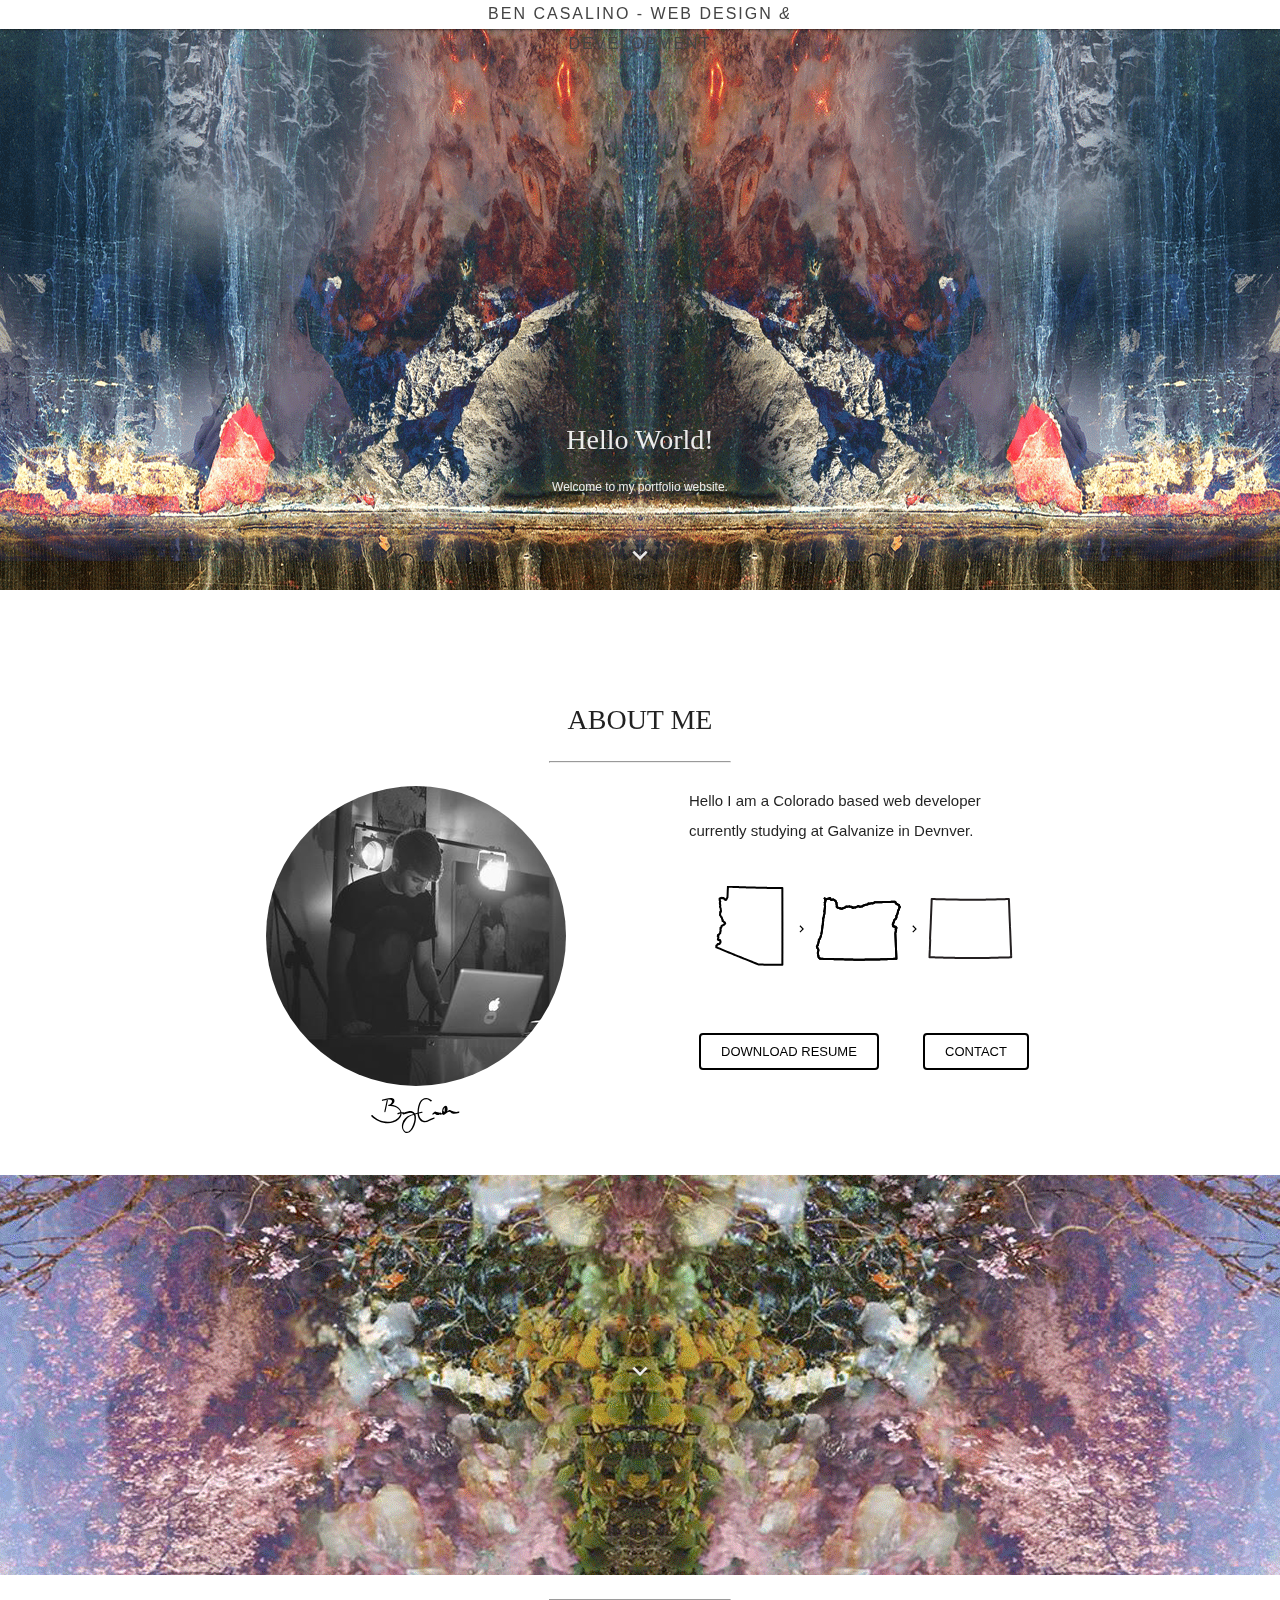
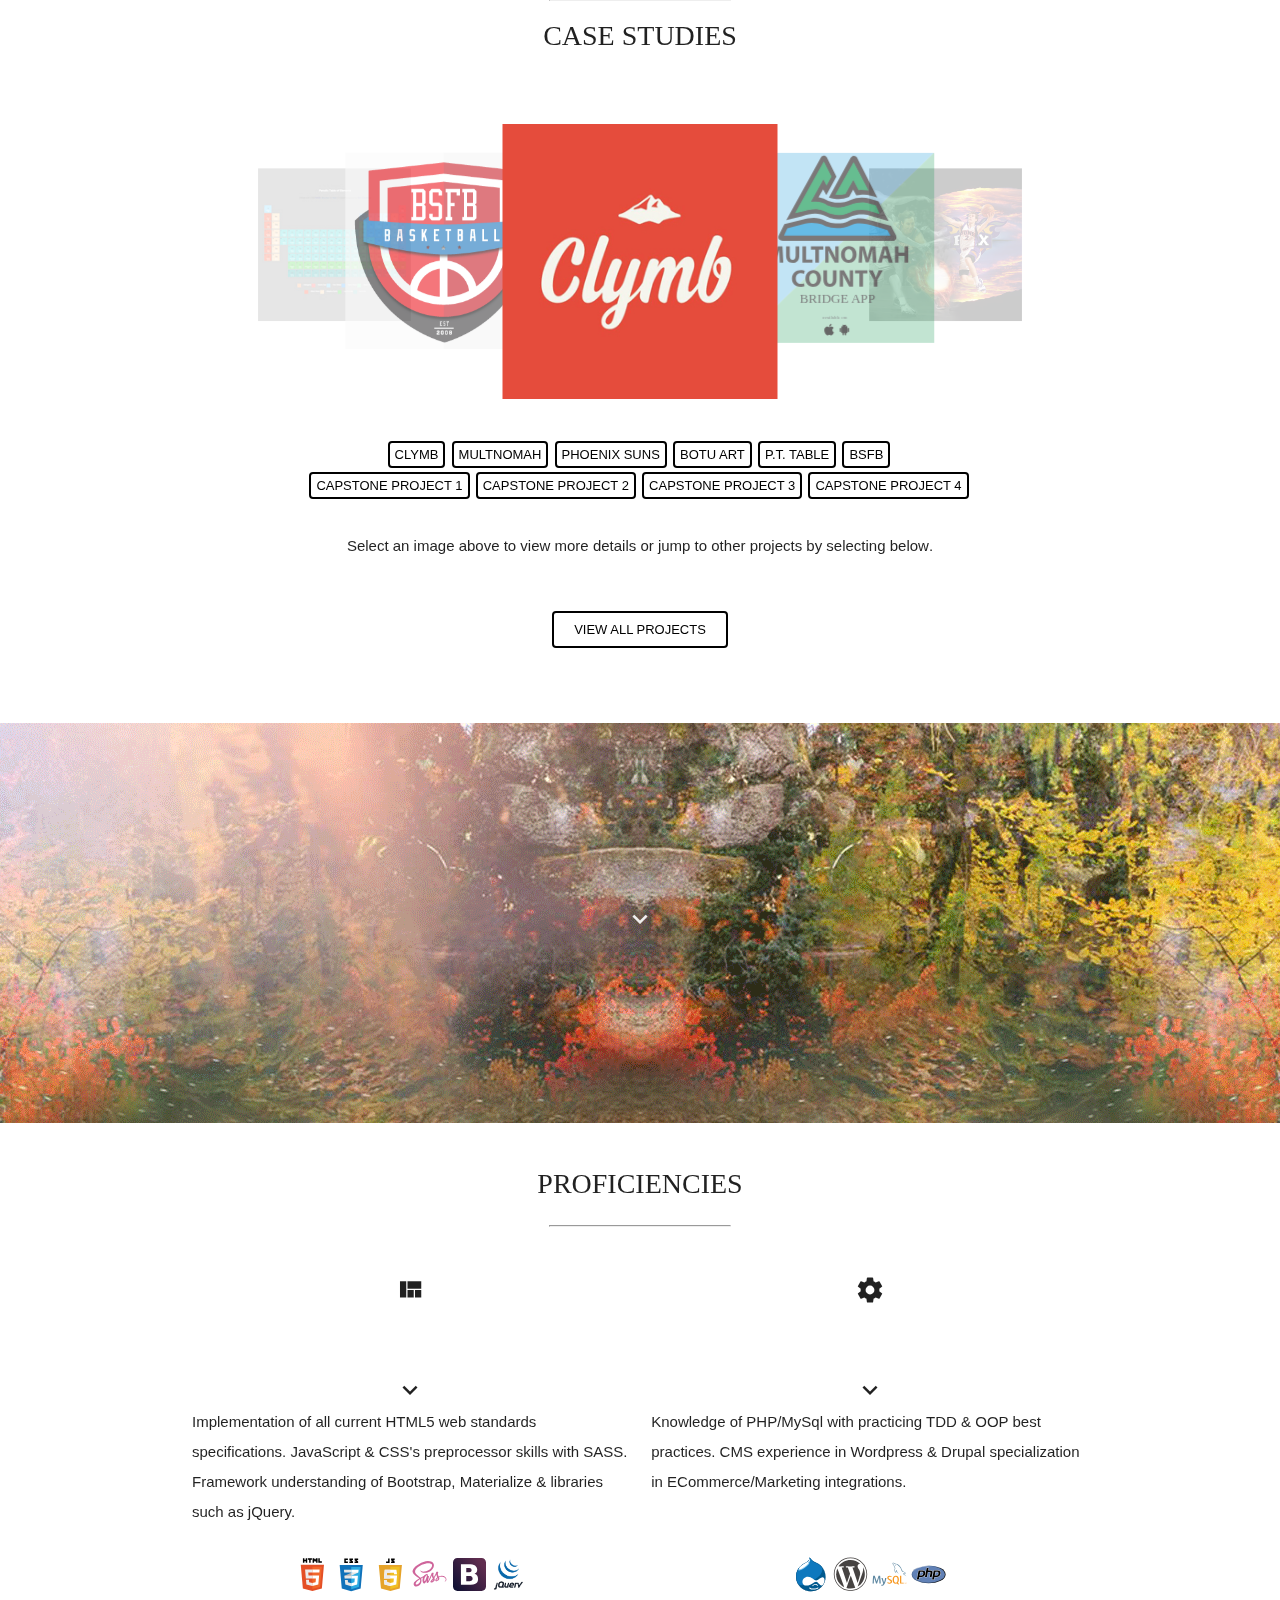
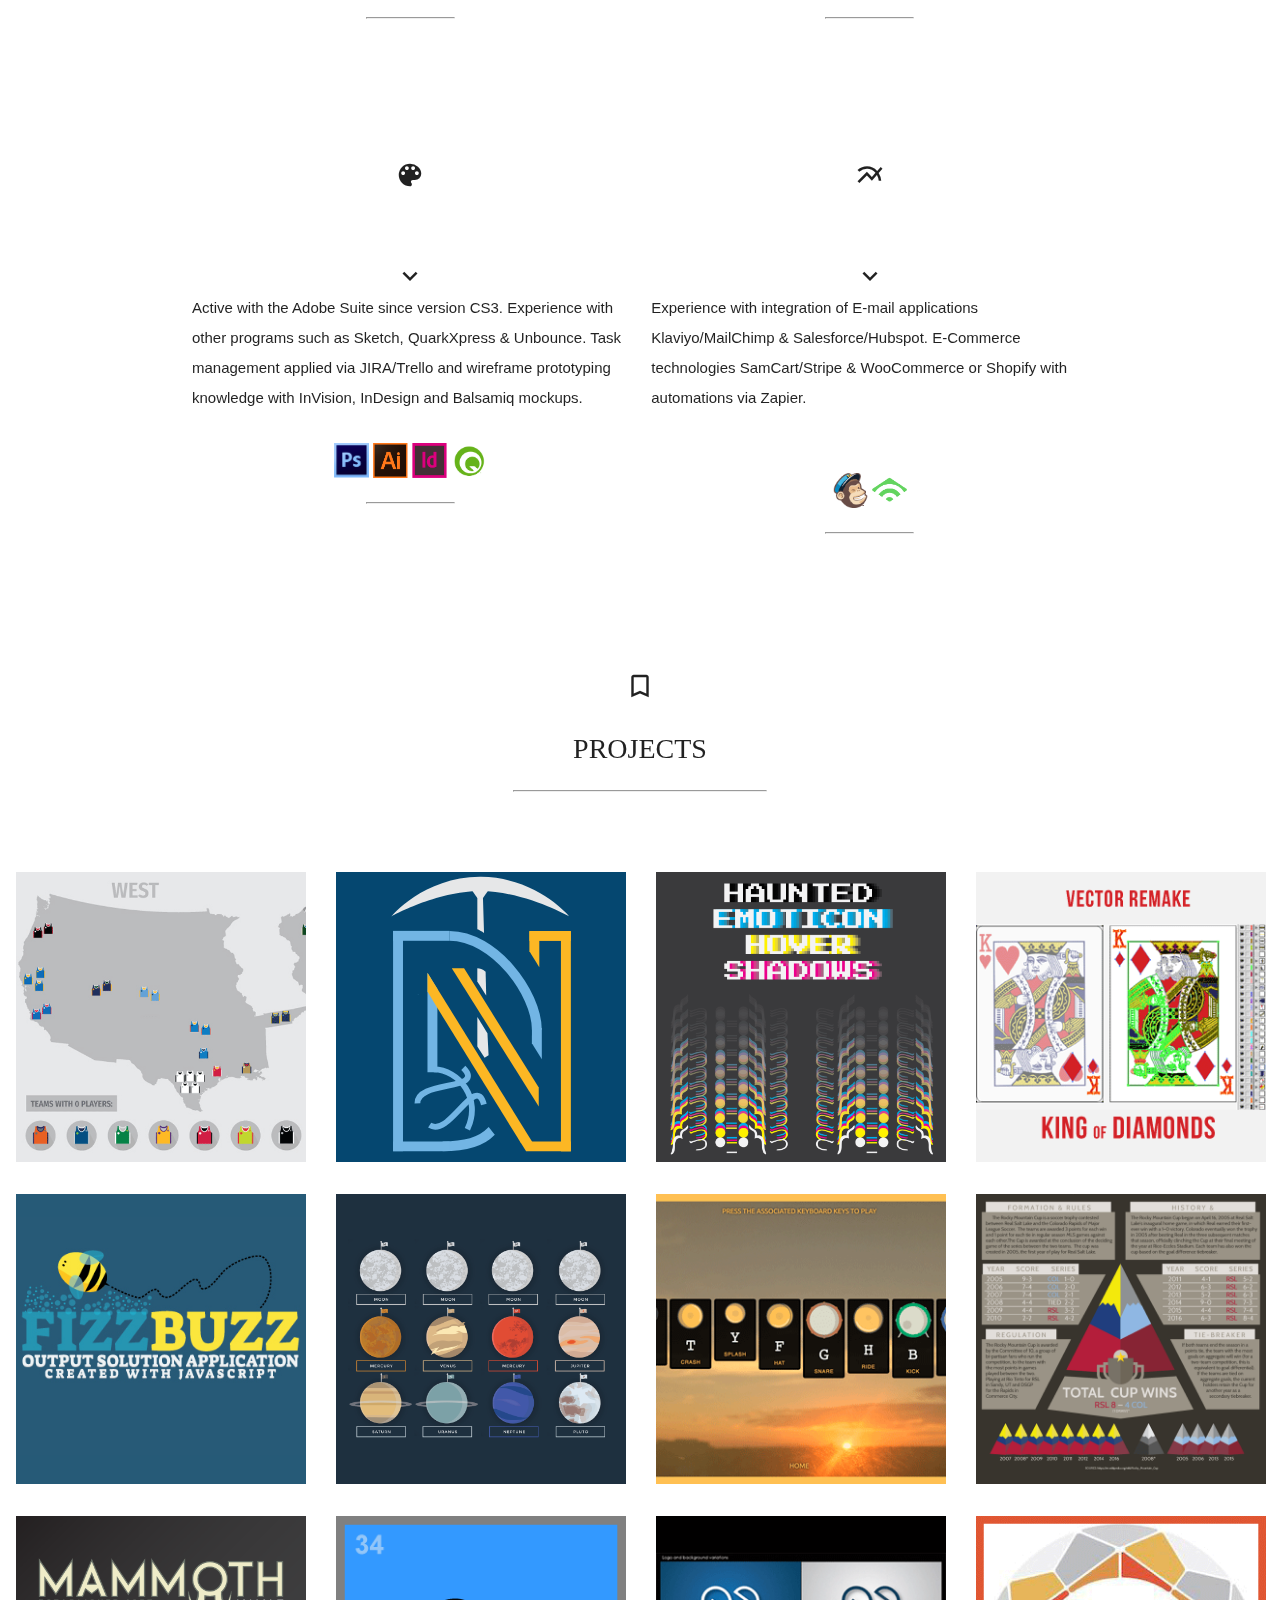
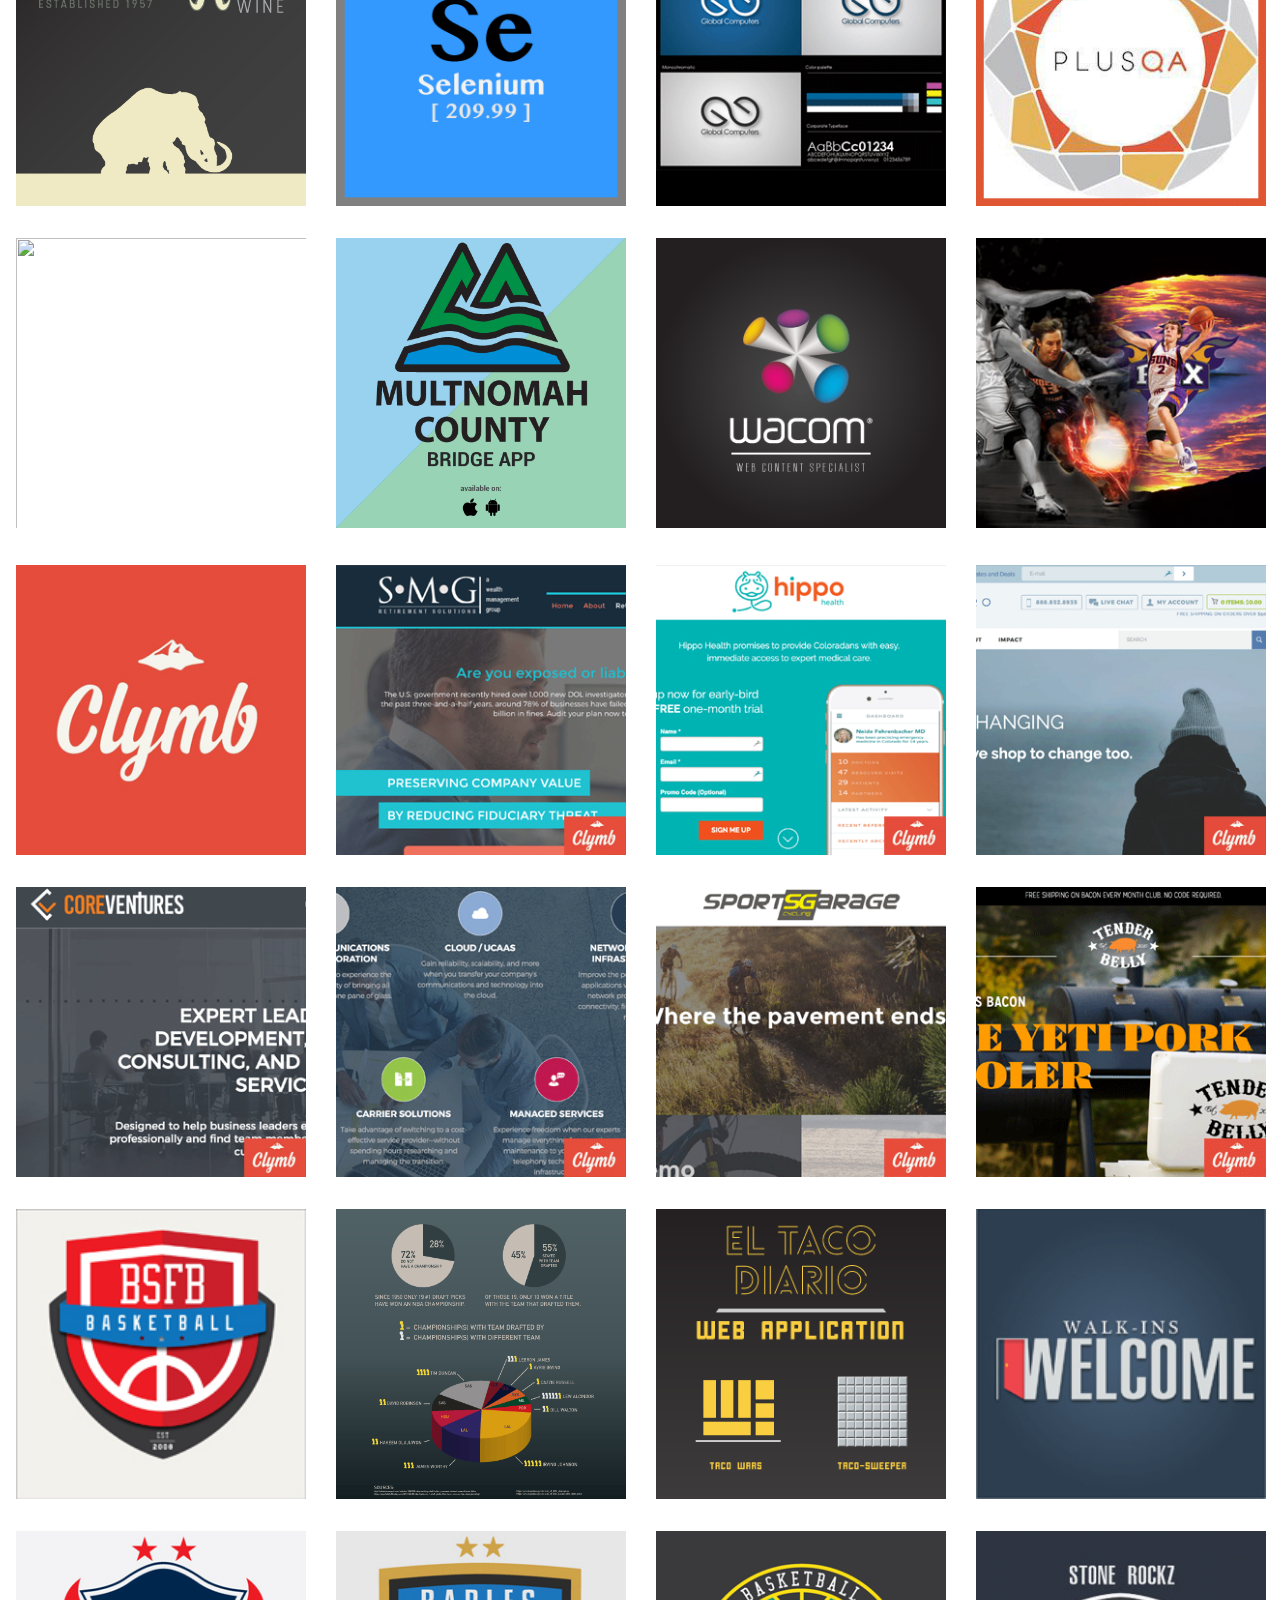
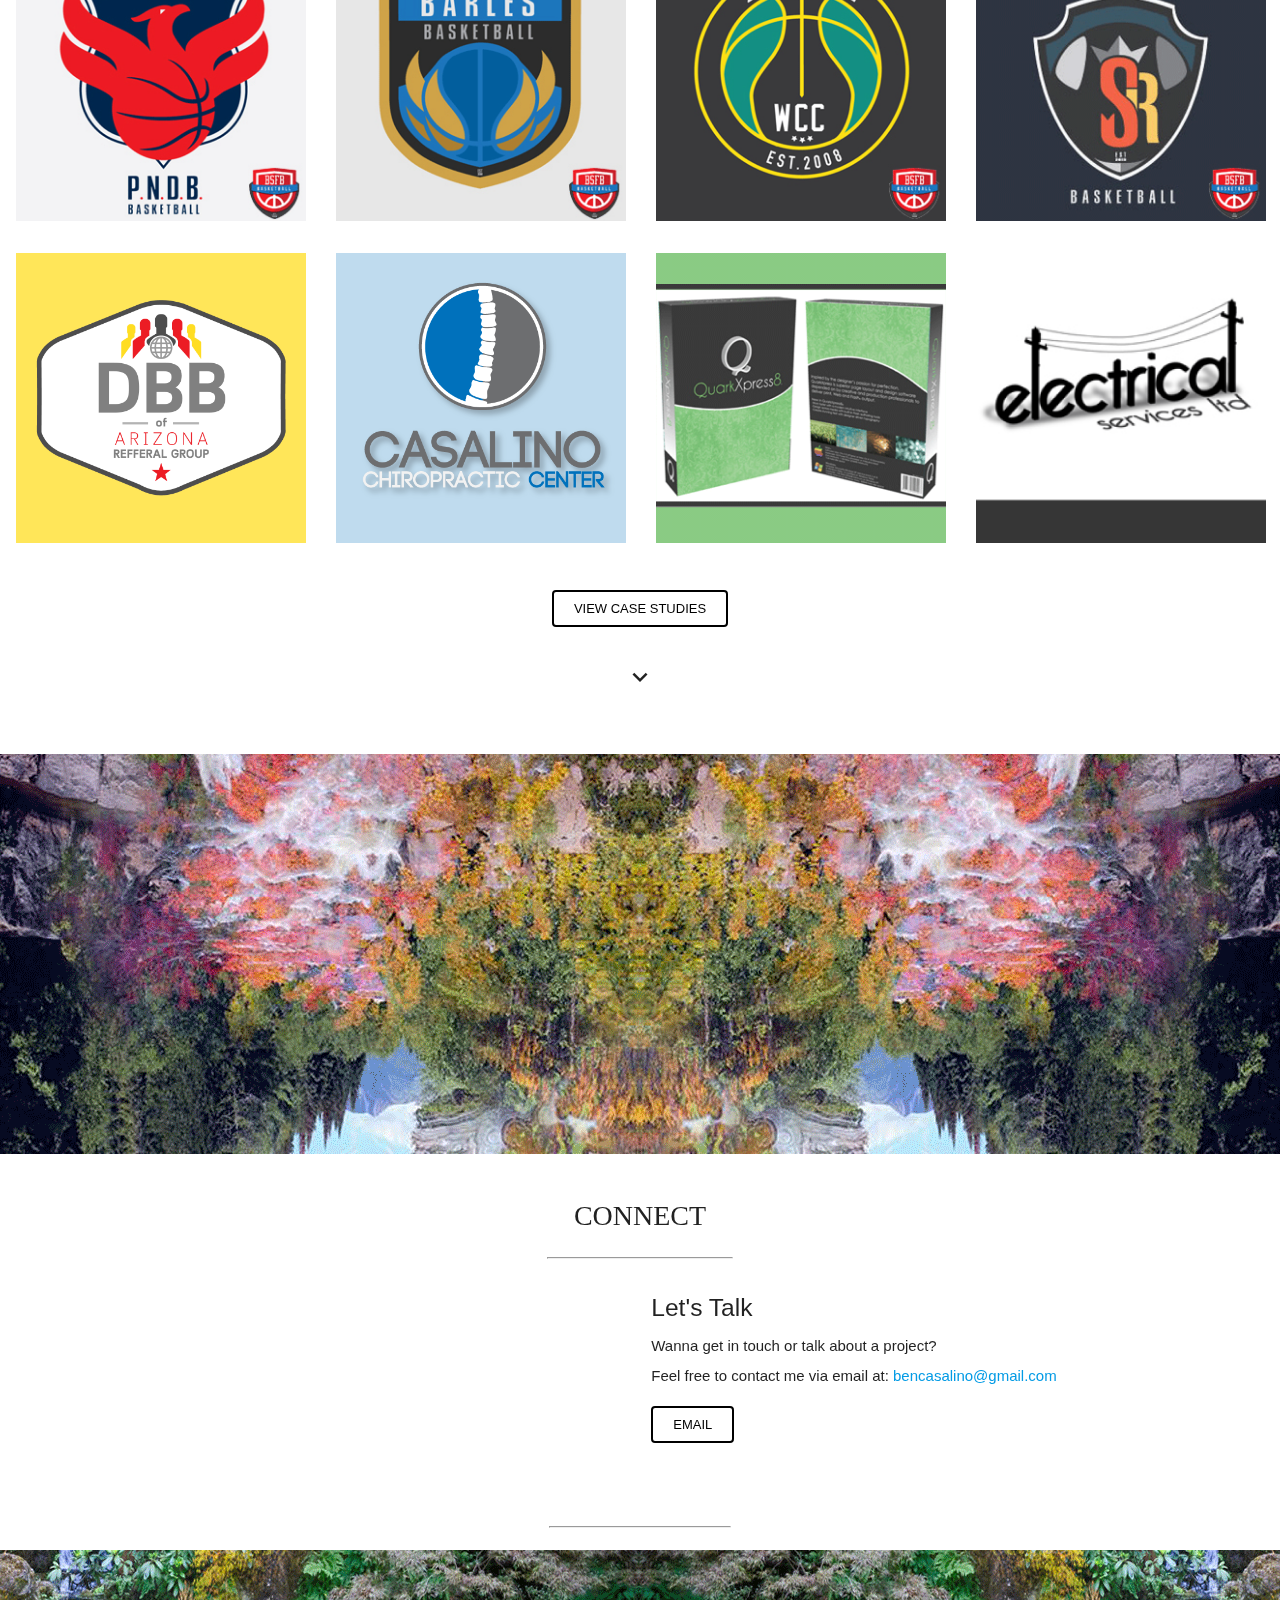
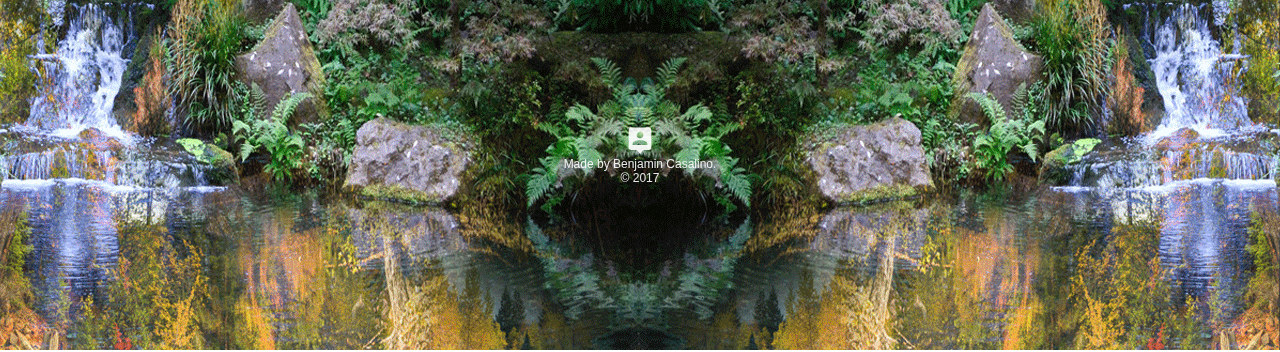
==== commit b94cf07f: "add css animations" ====
--- a/index.html
+++ b/index.html
@@ -24,6 +24,7 @@
     <link href="css/materialize.css" type="text/css" rel="stylesheet" />
     <!-- Animate CSS -->
     <link rel="stylesheet" type="text/css" href="animate.css-master/animate.min.css">
+<link rel="stylesheet" href="https://cdnjs.cloudflare.com/ajax/libs/animate.css/3.5.2/animate.min.css">
     <!-- EXTERNAL CSS MY STYLES   -->
     <link href="css/style.css" type="text/css" rel="stylesheet" />
     <!-- FOOTER CONTAINS: WOW JS / JQUERY / GOOGLE ANALYITCS / MATERIALIZE JS / INIT JS / PARALAX AND CAROUSEL SCRIPT -->
@@ -46,7 +47,7 @@
             <div class="nav-wrapper container">
                 <a id="logo-container" href="#" class="brand-logo center">
                     <h6>BEN CASALINO - WEB DESIGN
-                        <em>&</em> DEVELOPMENT</a>
+<em>&amp;</em> DEVELOPMENT</a>
                 </h6>
                 <!-- Mobile header not active  -->
                 <ul class="right hide-on-med-and-down">
@@ -72,8 +73,8 @@
                     <div class="jump">
                         <span align="row center">
                             <br>
-                            <h1>Hello World!</h1>
-                            <h6 class="welcome">Welcome to my portfolio website.</h6>
+                            <h1 class="wow slideInDown">Hello World!</h1>
+                            <h6 class="welcome wow slideInDown">Welcome to my portfolio website.</h6>
 <!-- cant get mouse icon to center correctly
                             <span class="center">
 <i class="material-icons tiny">mouse</i>
@@ -111,7 +112,7 @@
                             <strong>Hello</strong> I am a Colorado based web developer currently studying at Galvanize in Devnver.
                             <br>
                             <div class="states">
-                                <img src="images/misc/azorcolo.svg">
+                                <img class="wow fadeIn" src="images/misc/azorcolo.svg">
                             </div>
                             <br>
                             <br>
@@ -233,7 +234,7 @@
                     <span align="center">
                         <i class="material-icons small">view_quilt</i>
                     </span>
-                    <h4>FRONT-END</h4>
+<h4 class="wow rotateInDownLeft">FRONT-END</h4>
                     <span align="center">
                         <i class="material-icons small">expand_more</i>
                     </span>
@@ -262,7 +263,7 @@
                     <span align="center">
                         <i class="material-icons small">settings</i>
                     </span>
-                    <h4>BACK-END</h4>
+                    <h4 class="wow rotateInDownRight">BACK-END</h4>
                     <span align="center">
                         <i class="material-icons small">expand_more</i>
                     </span>
@@ -292,7 +293,7 @@
                     <span align="center">
                         <i class="material-icons small">color_lens</i>
                     </span>
-                    <h4>DESIGN</h4>
+ <h4 class="wow rotateInDownLeft">DESIGN</h4>
                     <span align="center">
                         <i class="material-icons small">expand_more</i>
                     </span>
@@ -322,7 +323,7 @@
                     <span align="center">
                         <i class="material-icons small">multiline_chart</i>
                     </span>
-                    <h4>MARKETING</h4>
+ <h4 class="wow rotateInDownRight">MARKETING</h4>
                     <span align="center">
                         <i class="material-icons small">expand_more</i>
                     </span>
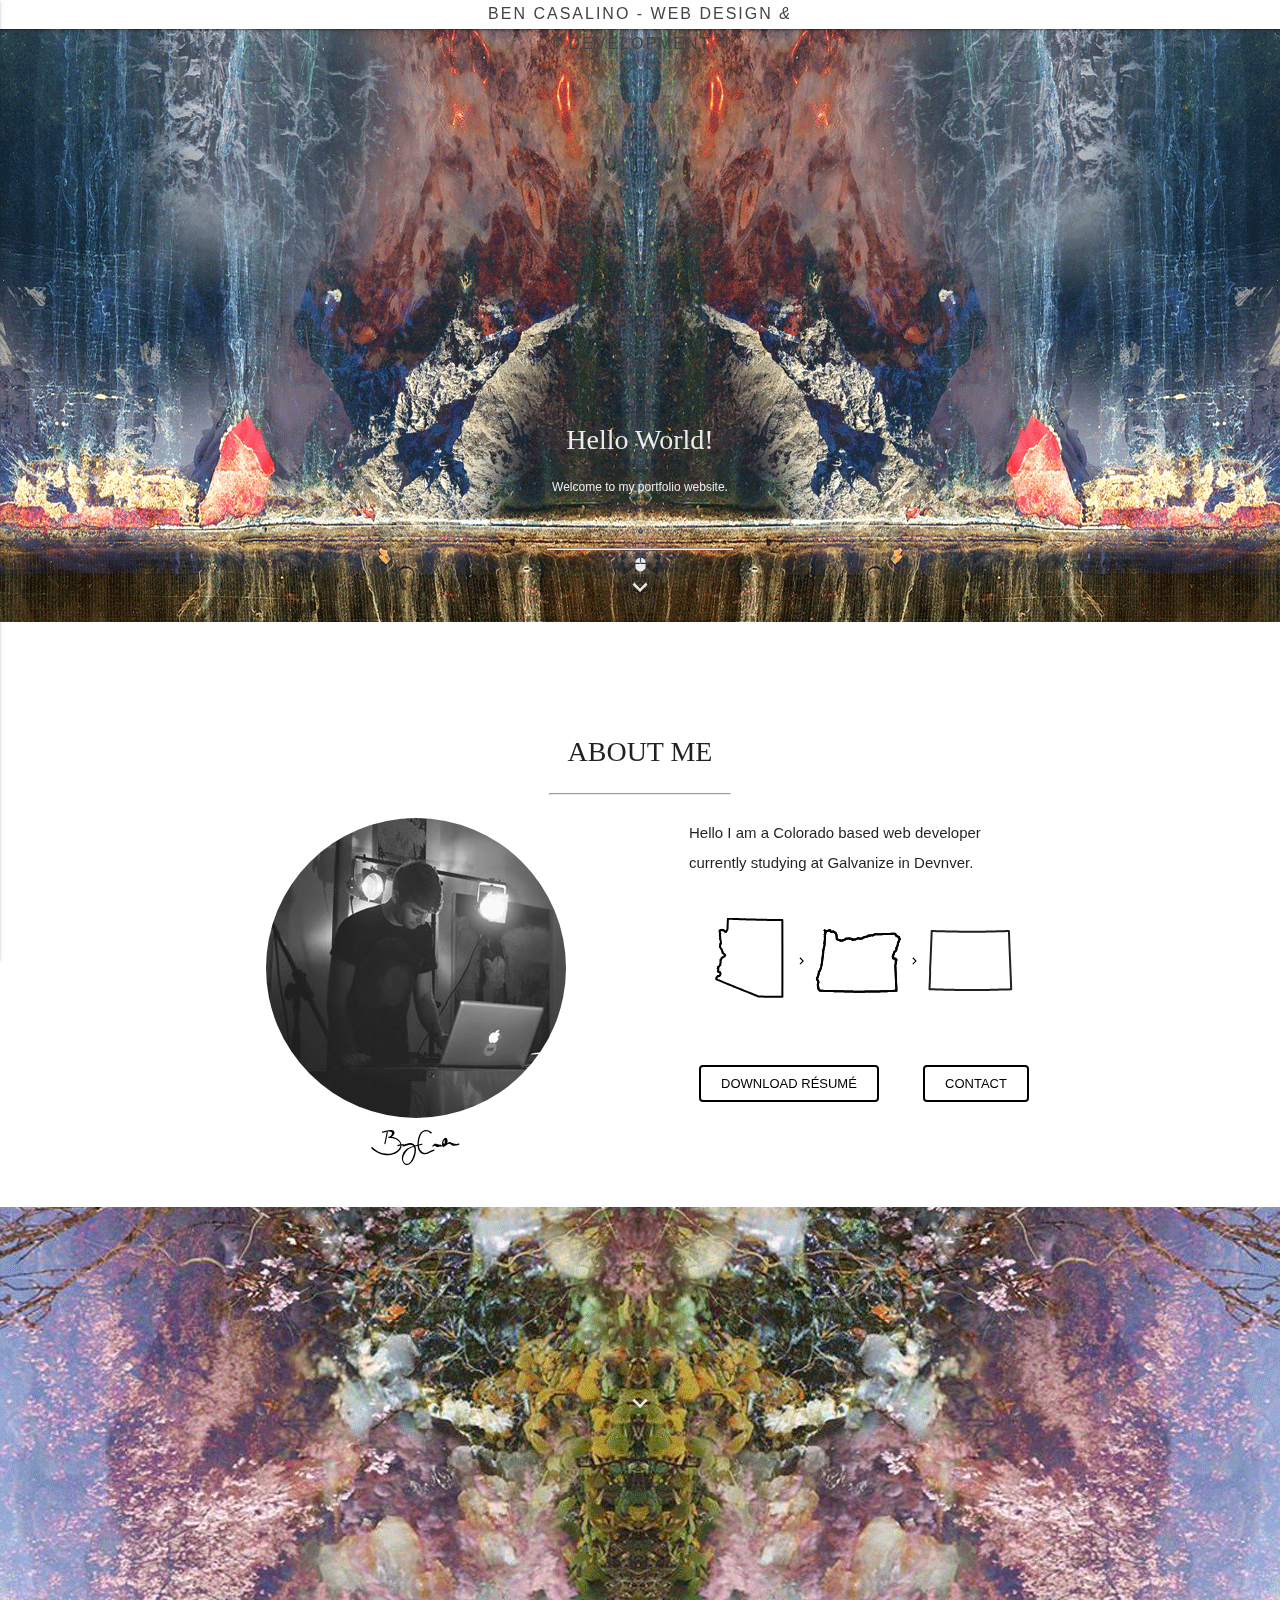
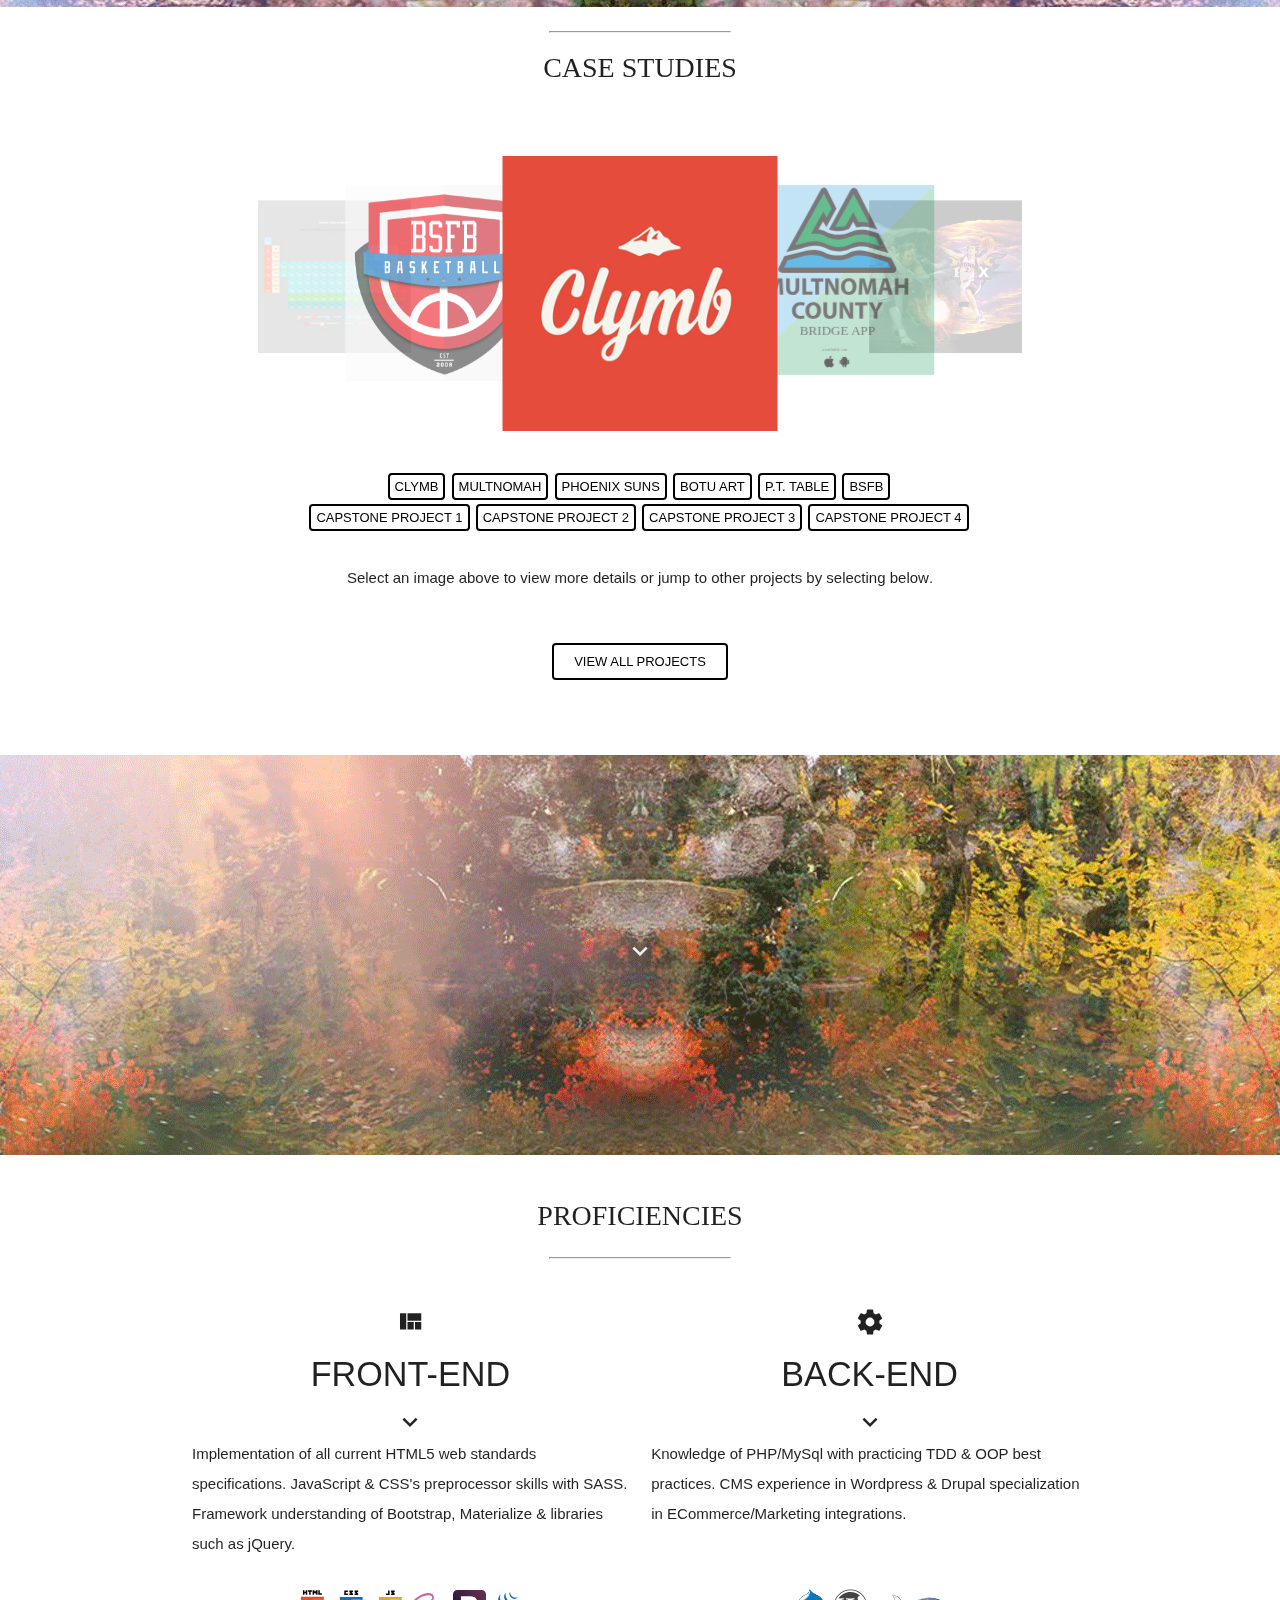
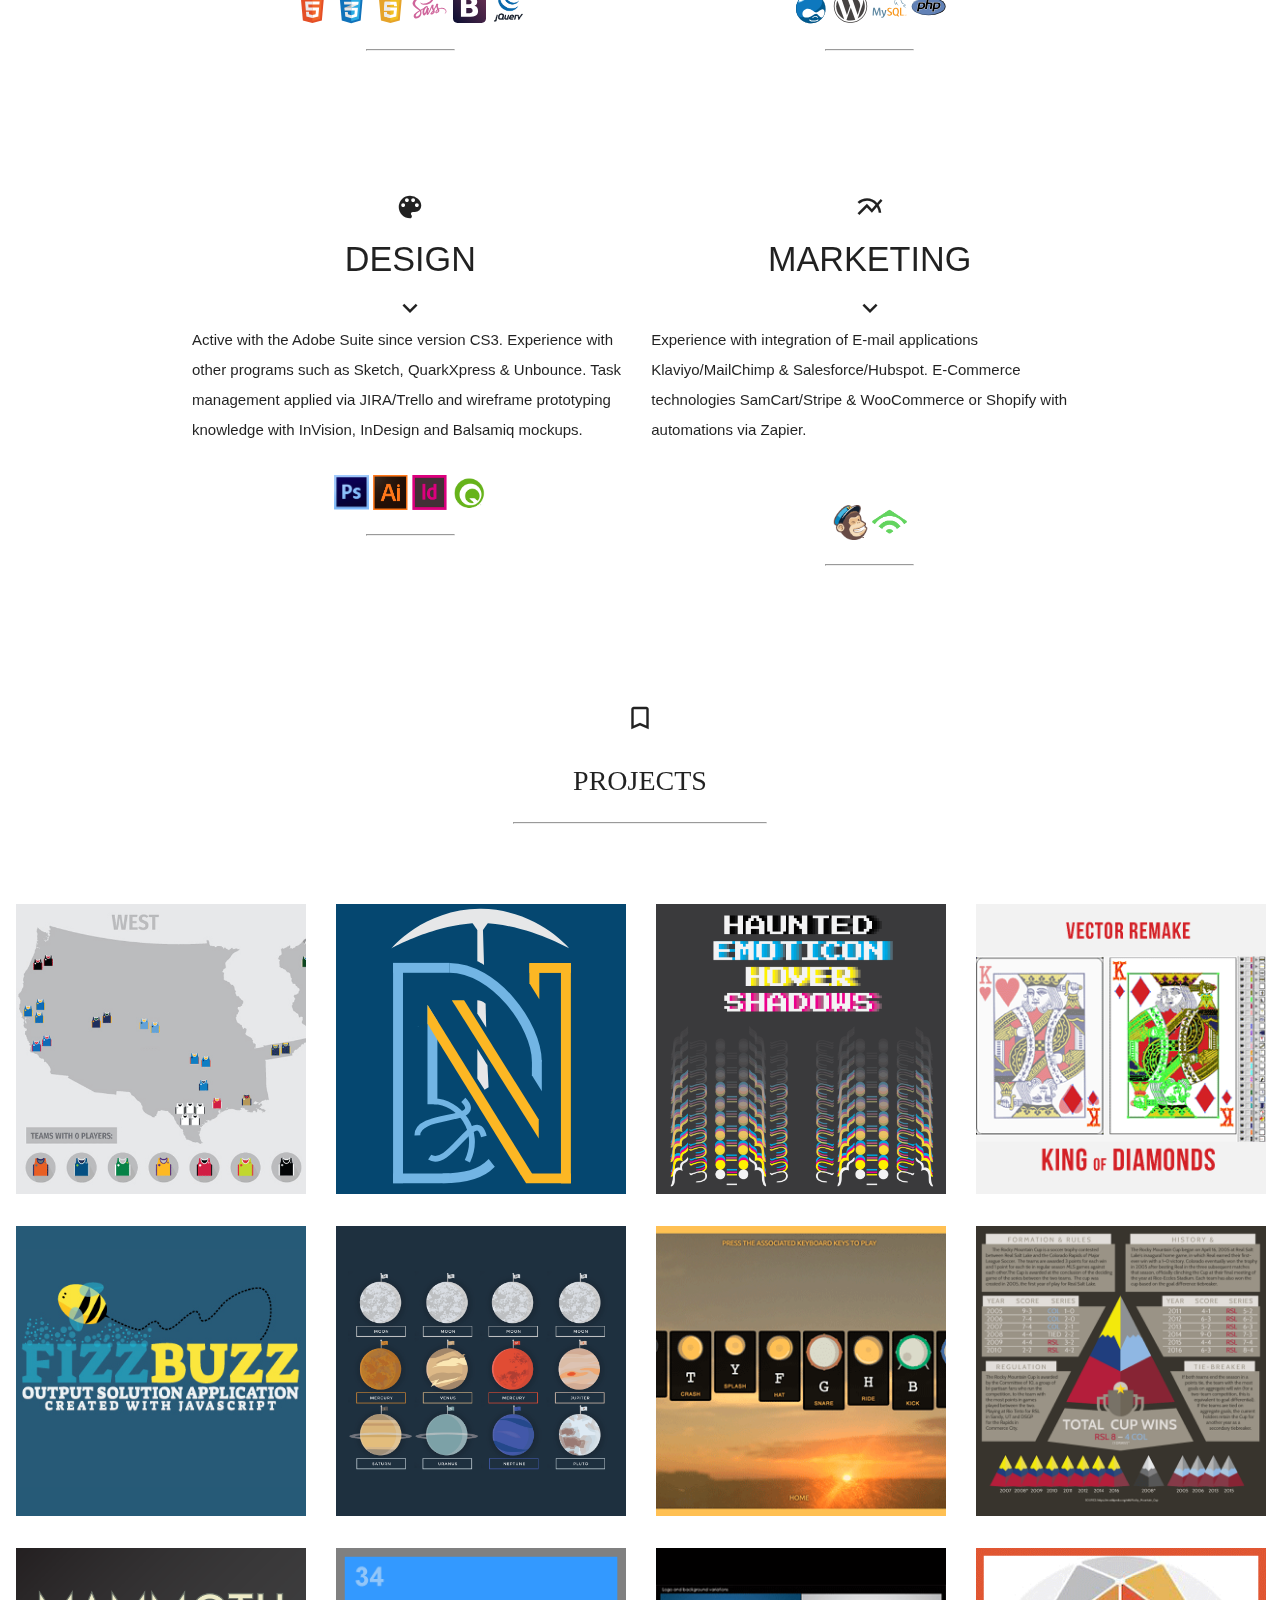
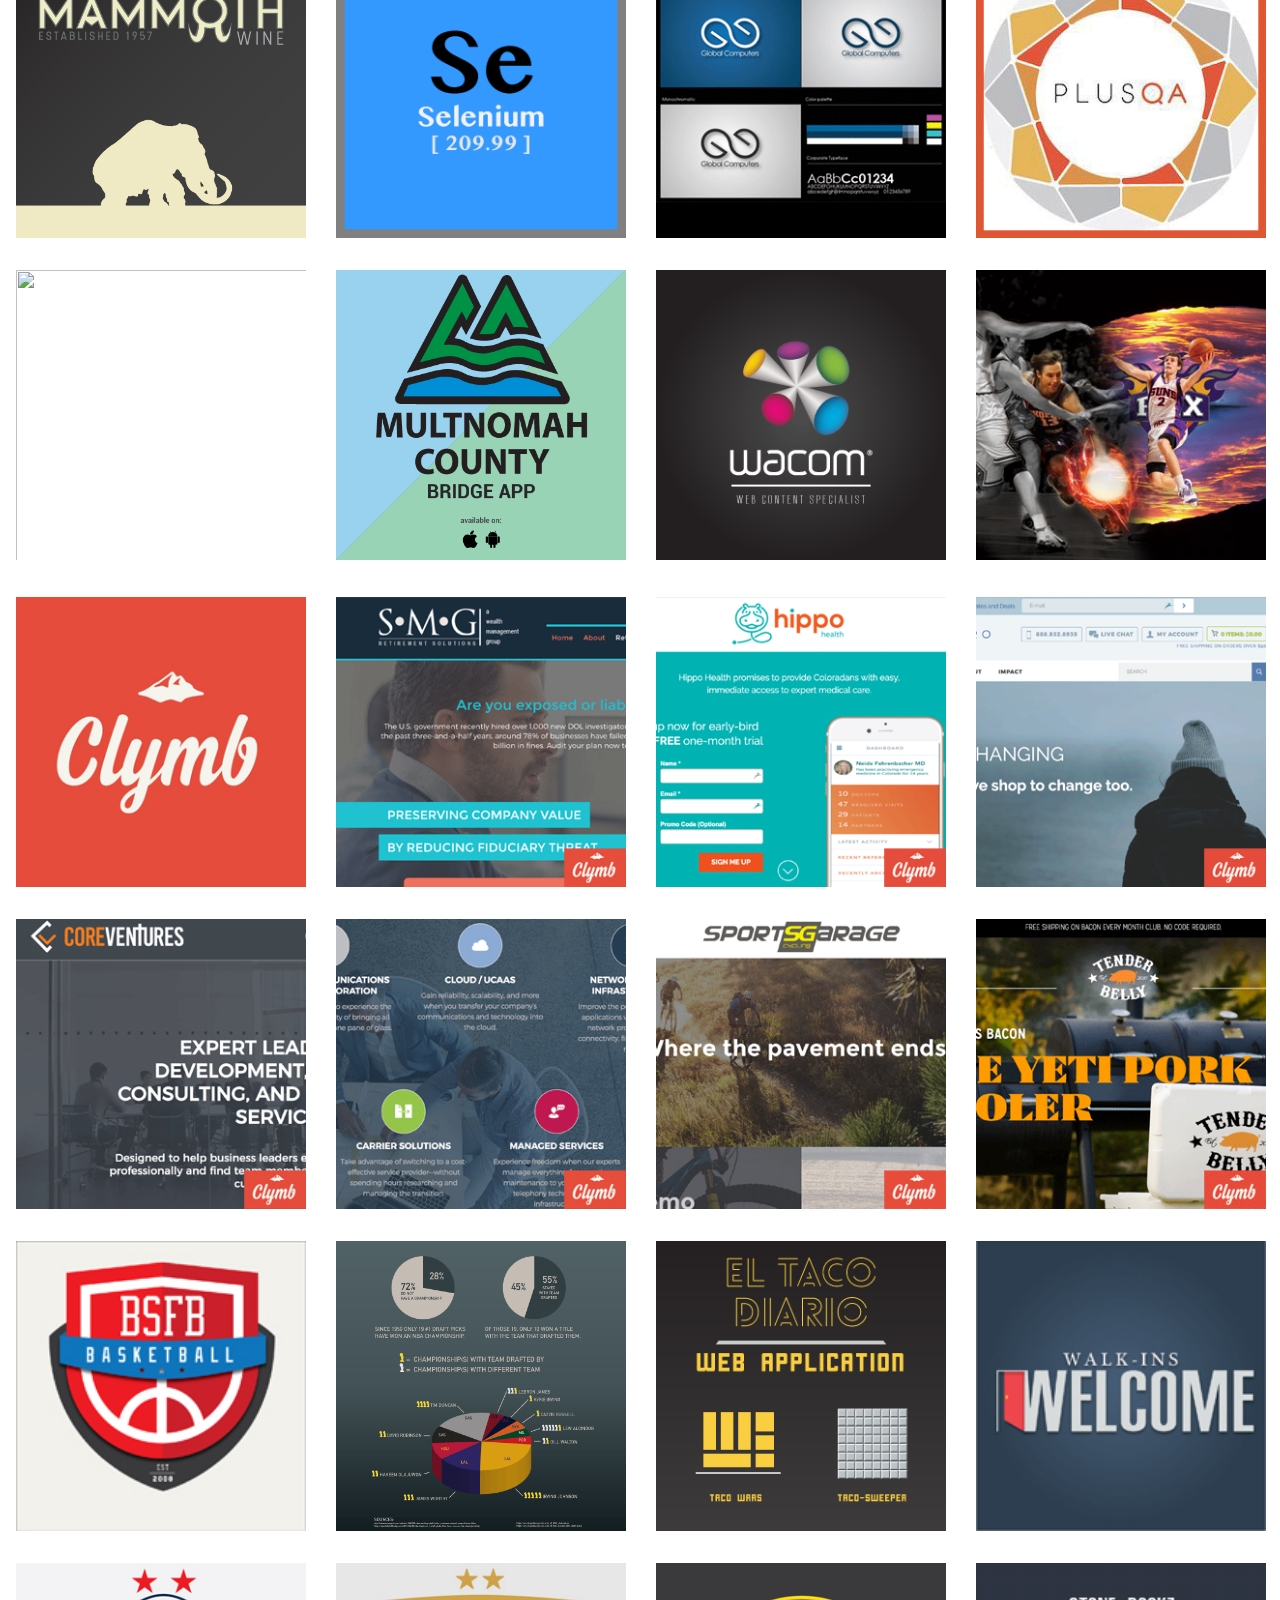
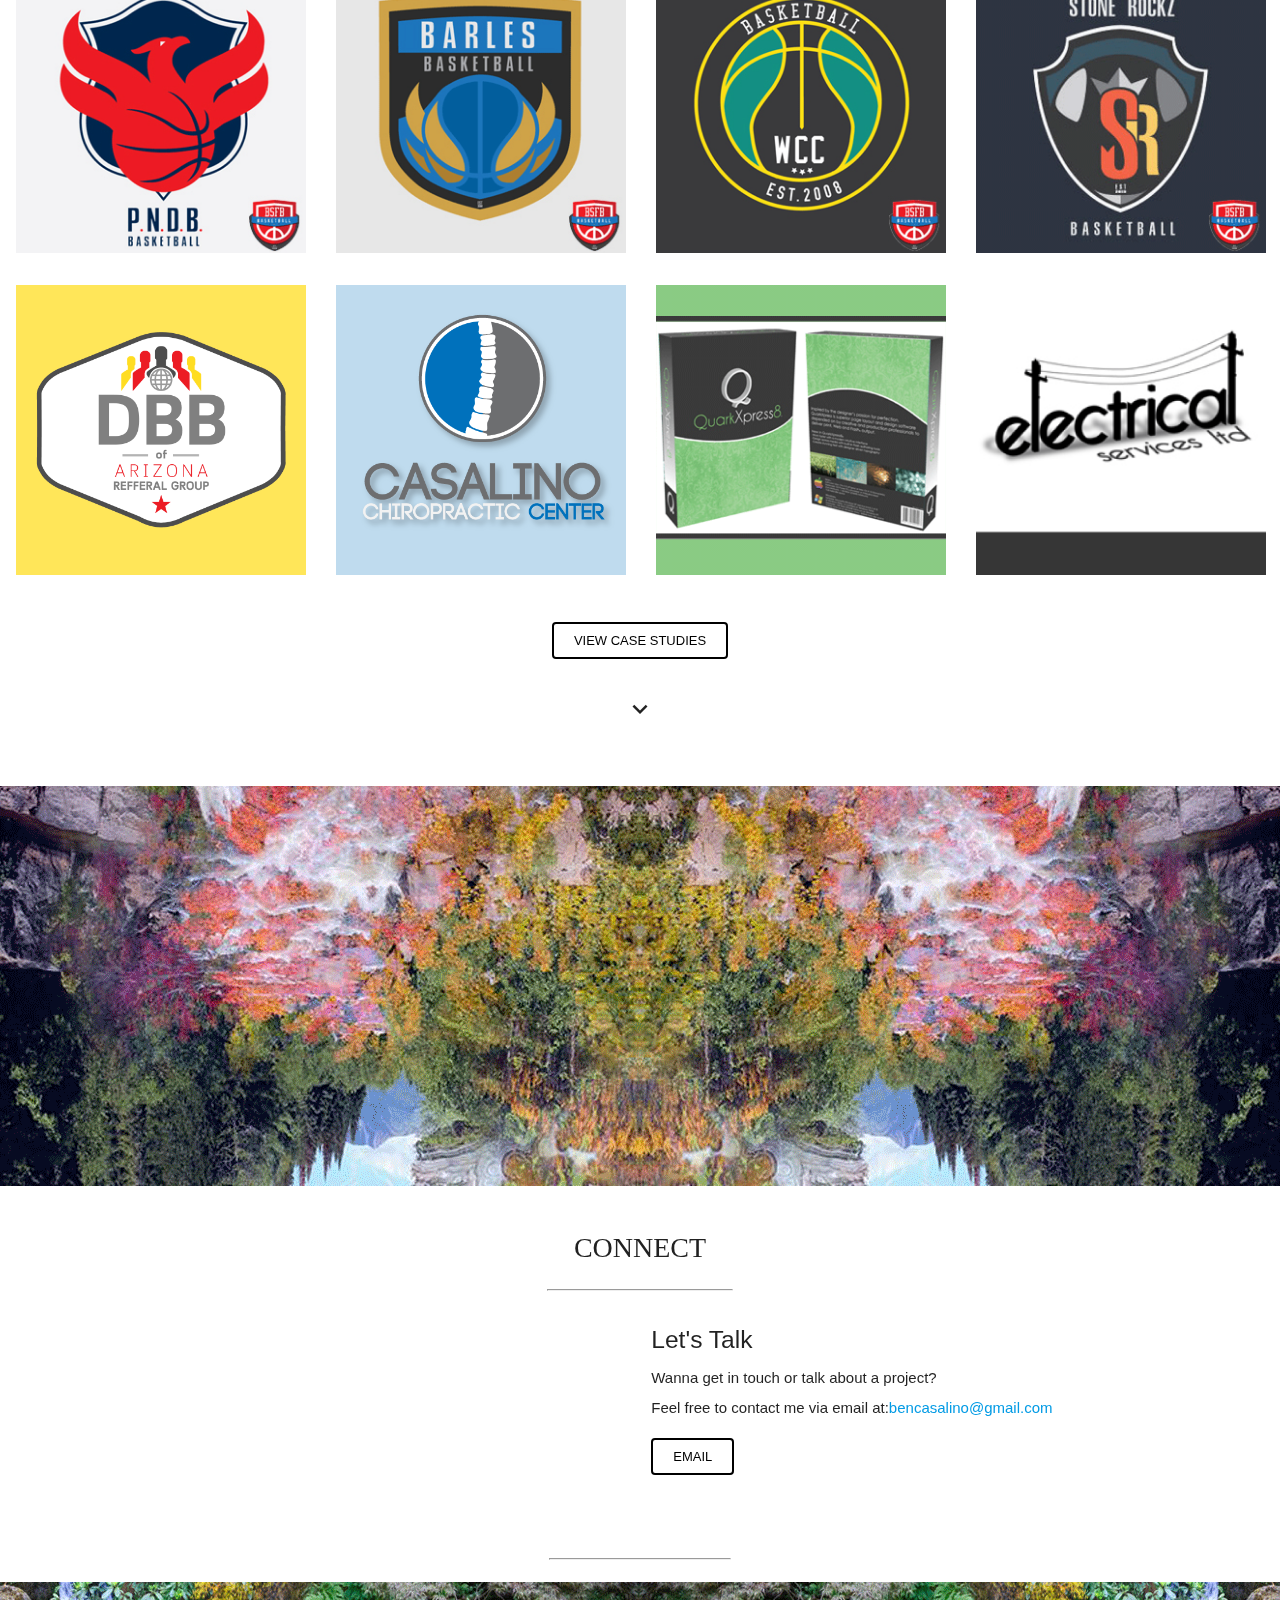
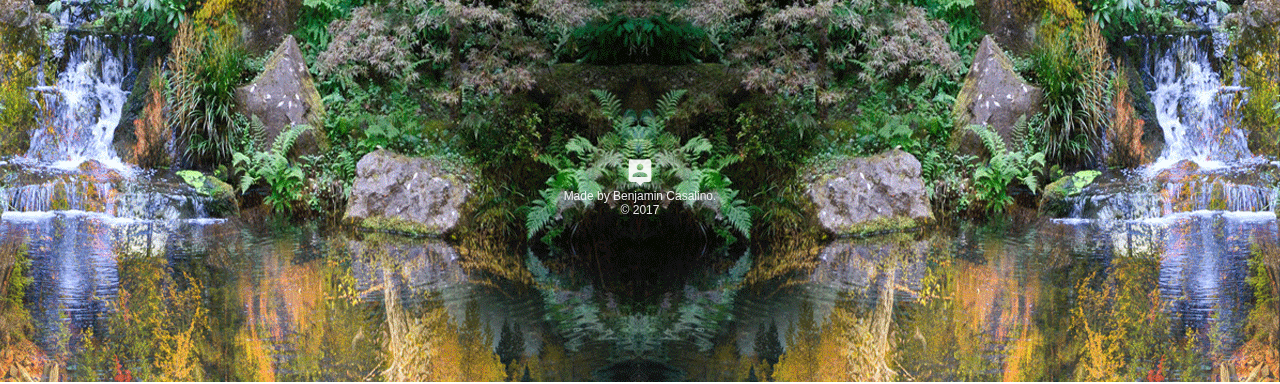
==== commit ce670516: "update on thur" ====
--- a/index.html
+++ b/index.html
@@ -10,23 +10,19 @@
     <meta name="author" content="Benjamin Casalino">
     <meta name="keywords" content="Denver,Colorado,Web,Development,HTML,CSS,JavaScript">
     <!--OPEN GRAPH TAGS   -->
-
     <!-- FAVICONS  -->
     <link rel="icon" href="images/misc/botu.ico">
     <link rel="shortcut icon" href="images/misc/botu.ico">
-
     <!--FONTS   -->
     <link href="https://fonts.googleapis.com/icon?family=Material+Icons" rel="stylesheet">
-
     <!-- CSS RESET -->
     <link rel="stylesheet" type="text/css" href="css/reset.css">
     <!-- MATERIALIZE CSS  -->
-    <link href="css/materialize.css" type="text/css" rel="stylesheet" />
+    <link href="css/materialize.css" type="text/css" rel="stylesheet" media="screen,projection" />
     <!-- Animate CSS -->
     <link rel="stylesheet" type="text/css" href="animate.css-master/animate.min.css">
-<link rel="stylesheet" href="https://cdnjs.cloudflare.com/ajax/libs/animate.css/3.5.2/animate.min.css">
     <!-- EXTERNAL CSS MY STYLES   -->
-    <link href="css/style.css" type="text/css" rel="stylesheet" />
+    <link href="css/style.css" type="text/css" rel="stylesheet" media="screen,projection" />
     <!-- FOOTER CONTAINS: WOW JS / JQUERY / GOOGLE ANALYITCS / MATERIALIZE JS / INIT JS / PARALAX AND CAROUSEL SCRIPT -->
 
     <!-- TO DO LIST:
@@ -43,24 +39,18 @@
 
 <body>
     <header>
-        <nav class="white">
+        <nav class="white" role="navigation">
             <div class="nav-wrapper container">
-                <a id="logo-container" href="#" class="brand-logo center">
-                    <h6>BEN CASALINO - WEB DESIGN
-<em>&amp;</em> DEVELOPMENT</a>
-                </h6>
-                <!-- Mobile header not active  -->
-                <ul class="right hide-on-med-and-down">
-                    <li>
-                        <a href="#">#</a>
-                    </li>
-                </ul>
-                <!--
+                <h6><a id="logo-container" href="#" class="brand-logo center">BEN CASALINO - WEB DESIGN <em>&</em> DEVELOPMENT</a></h6>
+                <ul class="right hide-on-med-and-down"> 
+                    <li><a href="#">#</a></li>
+                </ul>
+                
                 <ul id="nav-mobile" class="side-nav">
                     <li><a href="#">Navbar Link</a></li>
                 </ul>
--->
-                <!--            <a href="#" data-activates="nav-mobile" class="button-collapse"><i class="material-icons">menu</i></a>-->
+
+                <       <a href="#" data-activates="nav-mobile" class="button-collapse"><i class="material-icons">menu</i></a>
             </div>
         </nav>
     </header>
@@ -72,26 +62,22 @@
                 <div class="row center">
                     <div class="jump">
                         <span align="row center">
-                            <br>
-                            <h1 class="wow slideInDown">Hello World!</h1>
-                            <h6 class="welcome wow slideInDown">Welcome to my portfolio website.</h6>
-<!-- cant get mouse icon to center correctly
-                            <span class="center">
-<i class="material-icons tiny">mouse</i>
-</span> -->
-                        </span>
                         <br>
-                        <span align="center">
-                            <i class="material-icons small">expand_more</i>
-                        </span>
+                        <h1>Hello World!</h1>
+                         <h6 class="welcome">Welcome to my portfolio website.</h6>
+                        <br>
+                                            <hr width="20%">
+                                            <br>
+
+                        <i class="material-icons tiny">mouse</i></span><br>
+                        <span align="center"><i class="material-icons small">expand_more</i></span>
                     </div>
                 </div>
             </div>
             <!-- container-->
         </div>
 
-        <div class="parallax">
-            <img src="19.gif" alt="Unsplashed background img 1">
+        <div class="parallax"><img src="19.gif" alt="Unsplashed background img 1">
         </div>
     </div>
     <!--  About Section -->
@@ -108,19 +94,17 @@
                         <img src="images/misc/sig.svg">
                     </div>
                     <div class="col s12 m6 l16" align="center">
-                        <p class="left-align light welcome" style="max-width: 350px; width: 350px;">
-                            <strong>Hello</strong> I am a Colorado based web developer currently studying at Galvanize in Devnver.
-                            <br>
-                            <div class="states">
-                                <img class="wow fadeIn" src="images/misc/azorcolo.svg">
-                            </div>
-                            <br>
-                            <br>
-                            <br>
+                        <p class="left-align light welcome" style="max-width: 350px; width: 350px;"><strong>Hello</strong> I am a Colorado based web developer currently studying at Galvanize in Devnver.
+                        <br>
+                        <div class="states">
+                            <img src="images/misc/azorcolo.svg">
+                        </div>
+                        <br>
+                        <br>
+                        <br>
                     </div>
 
-                    <a href="https://docs.google.com/document/d/1UQ3_gqWiywoyE4rMKgLDo6mZMSwp_UUSgKA8okKt-os/edit?usp=sharing" class="cta">DOWNLOAD RESUME </a>
-                    <a href="#contact_me" class="cta">CONTACT </a>
+                    <a href="https://docs.google.com/document/d/1UQ3_gqWiywoyE4rMKgLDo6mZMSwp_UUSgKA8okKt-os/edit?usp=sharing" class="cta">DOWNLOAD RÉSUMÉ </a> <a href="#contact_me" class="cta">CONTACT </a>
                     <br>
                 </div>
             </div>
@@ -131,18 +115,12 @@
         <div class="section no-pad-bot">
             <div class="container">
                 <div class="row center">
-                    <h5 class="header col s12 light">
-                        <span align="center">
-                            <i class="material-icons small">expand_more</i>
-                        </span>
-                    </h5>
-                </div>
-            </div>
-        </div>
-
-        <div class="parallax">
-            <img src="images/background/bg1.gif" alt="Unsplashed background img 2">
-        </div>
+                    <h5 class="header col s12 light"> <span align="center"><i class="material-icons small">expand_more</i></span></h5>
+                </div>
+            </div>
+        </div>
+
+        <div class="parallax"><img src="images/background/bg1.gif" alt="Unsplashed background img 2"></div>
     </div>
     <!--  case studies section  -->
     <div class="container">
@@ -151,24 +129,12 @@
             <hr width="20%">
             <br>
             <div class="carousel">
-                <a class="carousel-item" href="#one!">
-                    <img src="images/project_tiles/clymb.gif">
-                </a>
-                <a class="carousel-item" href="#two!">
-                    <img src="images/project_tiles/multco.svg">
-                </a>
-                <a class="carousel-item" href="#three!">
-                    <img src="images/project_tiles/suns.jpg">
-                </a>
-                <a class="carousel-item" href="#four!">
-                    <img src="images/project_tiles/mirror.jpg">
-                </a>
-                <a class="carousel-item" href="#five!">
-                    <img src="images/project_tiles/pero.jpg">
-                </a>
-                <a class="carousel-item" href="#six!">
-                    <img src="images/project_tiles/bsfb.gif">
-                </a>
+                <a class="carousel-item" href="#one!"><img src="images/project_tiles/clymb.gif"></a>
+                <a class="carousel-item" href="#two!"><img src="images/project_tiles/multco.svg"></a>
+                <a class="carousel-item" href="#three!"><img src="images/project_tiles/suns.jpg"></a>
+                <a class="carousel-item" href="#four!"><img src="images/project_tiles/mirror.jpg"></a>
+                <a class="carousel-item" href="#five!"><img src="images/project_tiles/pero.jpg"></a>
+                <a class="carousel-item" href="#six!"><img src="images/project_tiles/bsfb.gif"></a>
             </div>
 
             <div align="center" class="proj">
@@ -188,11 +154,7 @@
 
 
                 <br>
-                <p class="light" align="center">
-                    <br>Select an image
-                    <strong>above</strong> to view more details
-                    <strong>or</strong> jump to other projects by selecting
-                    <strong>below</strong>. </p>
+                <p class="light" align="center"> <br>Select an image <strong>above</strong> to view more details <strong>or</strong> jump to other projects by selecting <strong>below</strong>. </p>
                 <br>
                 <br>
                 <a href="#projects" class="cta" id="jump_2_proj" align="center">VIEW ALL PROJECTS </a>
@@ -205,17 +167,11 @@
         <div class="section no-pad-bot">
             <div class="container">
                 <div class="row center">
-                    <h5 class="header col s12 light">
-                        <span align="center">
-                            <i class="material-icons small">expand_more</i>
-                        </span>
-                    </h5>
-                </div>
-            </div>
-        </div>
-        <div class="parallax">
-            <img src="test3.gif" alt="Unsplashed background img 2">
-        </div>
+                    <h5 class="header col s12 light"> <span align="center"><i class="material-icons small">expand_more</i></span></h5>
+                </div>
+            </div>
+        </div>
+        <div class="parallax"><img src="test3.gif" alt="Unsplashed background img 2"></div>
     </div>
 
 
@@ -231,17 +187,11 @@
 
                 <!--   COL FRONT END UPPER LEFT CORNER SKILLS  -->
                 <div class="col s12 m12 l6 center skills_section_bottom_padding">
-                    <span align="center">
-                        <i class="material-icons small">view_quilt</i>
-                    </span>
-<h4 class="wow rotateInDownLeft">FRONT-END</h4>
-                    <span align="center">
-                        <i class="material-icons small">expand_more</i>
-                    </span>
-                    <p class="left-align light">Implementation of all current HTML5 web standards specifications. JavaScript & CSS's preprocessor skills
-                        with SASS. Framework understanding of Bootstrap, Materialize & libraries such as jQuery.
-                    </p>
-                    <br>
+                    <span align="center"><i class="material-icons small">view_quilt</i></span>
+                    <h4>FRONT-END</h4>
+                    <span align="center"><i class="material-icons small">expand_more</i></span>
+                    <p class="left-align light">Implementation of all current HTML5 web standards specifications. JavaScript & CSS's preprocessor skills with SASS. Framework understanding of Bootstrap, Materialize & libraries such as jQuery.
+                    </p> <br>
                     <section class="skill_icons" align="center">
                         <br>
                         <img src="images/icons/icons_html.svg" width="35px" height="35px">
@@ -260,17 +210,11 @@
                 </div>
                 <!--                 COL BACK END UPPER RIGHT CORNER -->
                 <div class="col s12 m12 l6 center">
-                    <span align="center">
-                        <i class="material-icons small">settings</i>
-                    </span>
-                    <h4 class="wow rotateInDownRight">BACK-END</h4>
-                    <span align="center">
-                        <i class="material-icons small">expand_more</i>
-                    </span>
-                    <p class="left-align light">Knowledge of PHP/MySql with practicing TDD & OOP best practices. CMS experience in Wordpress & Drupal
-                        specialization in ECommerce/Marketing integrations.
-                        <br>
-                        <br> </p>
+                    <span align="center"><i class="material-icons small">settings</i></span>
+                    <h4>BACK-END</h4>
+                    <span align="center"><i class="material-icons small">expand_more</i></span>
+                    <p class="left-align light">Knowledge of PHP/MySql with practicing TDD & OOP best practices. CMS experience in Wordpress & Drupal specialization in ECommerce/Marketing integrations.
+<br><br> </p>
                     <br>
                     <section class="skill_icons" align="center">
                         <br>
@@ -280,7 +224,7 @@
                         <img src="images/icons/icons_sql.svg" width="35px" height="35px">
                         <img src="images/icons/icons_php.svg" width="35px" height="35px">
                     </section>
-
+                    
                     <br>
                     <hr width="20%">
                     <a href="https://github.com/bencasalino">
@@ -290,16 +234,11 @@
 
                 <!--                COL DESIGN BOTTOM LEFT CORNER  -->
                 <div class="col s12 m12 l6 center skills_section_top_padding">
-                    <span align="center">
-                        <i class="material-icons small">color_lens</i>
-                    </span>
- <h4 class="wow rotateInDownLeft">DESIGN</h4>
-                    <span align="center">
-                        <i class="material-icons small">expand_more</i>
-                    </span>
-                    <p class="left-align light bleh"> Active with the Adobe Suite since version CS3. Experience with other programs such as Sketch, QuarkXpress
-                        & Unbounce. Task management applied via JIRA/Trello and wireframe prototyping knowledge with InVision,
-                        InDesign and Balsamiq mockups. </p>
+                    <span align="center"><i class="material-icons small">color_lens</i></span>
+                    <h4>DESIGN</h4>
+                    <span align="center"><i class="material-icons small">expand_more</i></span>
+                    <p class="left-align light bleh"> Active with the Adobe Suite since version CS3. Experience with other programs such as Sketch, QuarkXpress & Unbounce. Task management applied via JIRA/Trello and wireframe prototyping knowledge with InVision, InDesign and Balsamiq
+                        mockups. </p>
                     <br>
                     <section class="skill_icons" align="center">
                         <br>
@@ -309,7 +248,7 @@
 
                         <img src="images/icons/icons_quark.svg" width="35px" height="35px">
                     </section>
-
+                    
                     <br>
                     <hr width="20%">
                     <a href="https://dribbble.com/benoftheuniverse">
@@ -320,25 +259,17 @@
 
                 <!--                 COL MARKETING BOTTTOM RIGHT CORNER  -->
                 <div class="col s12 m12 l6 center skills_section_top_padding">
-                    <span align="center">
-                        <i class="material-icons small">multiline_chart</i>
-                    </span>
- <h4 class="wow rotateInDownRight">MARKETING</h4>
-                    <span align="center">
-                        <i class="material-icons small">expand_more</i>
-                    </span>
-                    <p class="left-align light">Experience with integration of E-mail applications Klaviyo/MailChimp & Salesforce/Hubspot. E-Commerce
-                        technologies SamCart/Stripe & WooCommerce or Shopify with automations via Zapier.
-                        <br>
-                        <br>
-                    </p>
+                    <span align="center"><i class="material-icons small">multiline_chart</i></span>
+                    <h4>MARKETING</h4>
+                    <span align="center"><i class="material-icons small">expand_more</i></span>
+                    <p class="left-align light">Experience with integration of E-mail applications Klaviyo/MailChimp & Salesforce/Hubspot. E-Commerce technologies SamCart/Stripe & WooCommerce or Shopify with automations via Zapier. <br><br></p>
                     <br>
                     <section class="skill_icons" align="center">
                         <br>
                         <img src="images/icons/mailchimp.png" width="35px" height="35px">
                         <img src="images/icons/klaviyo.png" width="35px" height="35px">
                     </section>
-
+                    
                     <br>
                     <hr width="20%">
                     <a href="https://docs.google.com/document/d/1UQ3_gqWiywoyE4rMKgLDo6mZMSwp_UUSgKA8okKt-os/edit?usp=sharing">
@@ -356,11 +287,9 @@
             <section id="projects">
                 <div class="proj_grid" align="center">
                     <span align="center">
-                        <span align="center">
-                            <i class="material-icons small">bookmark_border</i>
-                        </span>
-                        <br>
-                        <h1> PROJECTS </h1>
+        <span align="center"><i class="material-icons small">bookmark_border</i></span>
+                    <br>
+                    <h1> PROJECTS </h1>
                     </span>
                     <hr width="20%">
                 </div>
@@ -368,10 +297,10 @@
         </div>
     </div>
     <br>
-
-
-
-
+    
+    
+    
+    
     <!--    ALL MODAL WINDOWS START HERE -->
 
     <!-- MODAL WINDOW CASALINNO CHIRO -->
@@ -383,20 +312,15 @@
                     <h6>lorem ipsum </h6>
                 </div>
                 <div class="col s12 m12 l4">
-                    <h6>
-                        <strong>CREATED WITH: </strong>
-                    </h6>
+                    <h6><strong>CREATED WITH: </strong></h6>
                     <p>
                         <img src="images/icons/icons_ai.svg">
                         <img src="images/icons/icons_ind.svg">
                     </p>
                 </div>
                 <div class="col s12 m12 l4">
-                    <h6>
-                        <strong>VIEW ON: </strong>
-                        <a href="espn.com">
-                            <img src="images/icons/behance.svg" width="20px" height="20px">
-                        </a>
+                    <h6><strong>VIEW ON: </strong>
+                        <a href="espn.com"> <img src="images/icons/behance.svg" width="20px" height="20px"></a>
                     </h6>
                     <p>
                         <a href="google.com" class="cta_modal">DOWNLOAD</a>
@@ -406,8 +330,7 @@
             <div class="row center">
                 <div class="col s12 m12 l12" align="center">
                     <h6 align="left">PREVIEW: </h6>
-                    <p align="center">
-                        <img src="images/project_tiles/cas_logo.svg" width="200px" height="200px">
+                    <p align="center"> <img src="images/project_tiles/cas_logo.svg" width="200px" height="200px">
                         <br>
                         <img src="images/project_tiles/cas_poster.gif">
                         <br>
@@ -430,16 +353,13 @@
                     <h6>lorem ipsum </h6>
                 </div>
                 <div class="col s12 m12 l4">
-                    <h6>
-                        <strong>TECHNOLOGY USED: </strong>
-                    </h6>
+                    <h6><strong>TECHNOLOGY USED: </strong></h6>
                     <p>
                         <img src="images/icons/icons_ai.svg">
                     </p>
                 </div>
                 <div class="col s12 m12 l4">
-                    <h6>
-                        <strong>VIEW ON: </strong>
+                    <h6><strong>VIEW ON: </strong>
 
                         <a href="google.com" class="cta_modal">FACEBOOK</a>
                         </p>
@@ -472,19 +392,14 @@
                     <h6>Project takes a </h6>
                 </div>
                 <div class="col s12 m12 l4">
-                    <h6>
-                        <strong>CREATED WITH: </strong>
-                    </h6>
+                    <h6><strong>CREATED WITH: </strong></h6>
                     <p>
                         <img src="images/icons/icons_ai.svg"> | Pen Tool
                     </p>
                 </div>
                 <div class="col s12 m12 l4">
-                    <h6>
-                        <strong>VIEW ON: </strong>
-                        <a href="espn.com">
-                            <img src="images/icons/dribble.svg" width="20px" height="20px">
-                        </a>
+                    <h6><strong>VIEW ON: </strong>
+                        <a href="espn.com"> <img src="images/icons/dribble.svg" width="20px" height="20px"></a>
                     </h6>
                     <p>
                         <a href="google.com" class="cta_modal">DOWNLOAD FULL SIZE </a>
@@ -494,8 +409,7 @@
             <div class="row center">
                 <div class="col s12 m12 l12" align="center">
                     <h6>PREVIEW: </h6>
-                    <p align="center">
-                        <img src="images/project_tiles/king.gif">
+                    <p align="center"> <img src="images/project_tiles/king.gif">
                     </p>
                 </div>
             </div>
@@ -515,9 +429,7 @@
                     <h6>LOREM IPSUM </h6>
                 </div>
                 <div class="col s12 m12 l4">
-                    <h6>
-                        <strong>TECHNOLOGY USED: </strong>
-                    </h6>
+                    <h6><strong>TECHNOLOGY USED: </strong></h6>
                     <p>
                         <img src="images/icons/icons_js.svg">
                         <img src="images/icons/icons_jq.svg">
@@ -527,36 +439,27 @@
                     </p>
                 </div>
                 <div class="col s12 m12 l4">
-                    <h6>
-                        <strong>VIEW ON: </strong>
+                    <h6><strong>VIEW ON: </strong>
+                        <a href="https://github.com/chris-swan/walk_ins_welcome"> <img src="images/icons/github_logo.svg" width="20px" height="20px"></a>
+                    </h6>
+                    <p>
                         <a href="https://github.com/chris-swan/walk_ins_welcome">
-                            <img src="images/icons/github_logo.svg" width="20px" height="20px">
-                        </a>
-                    </h6>
-                    <p>
+                            <img src="images/project_tiles/chris.jpg" class="img-circle" width="50px" height="50px"></a>
                         <a href="https://github.com/chris-swan/walk_ins_welcome">
-                            <img src="images/project_tiles/chris.jpg" class="img-circle" width="50px" height="50px">
-                        </a>
+                            <img src="images/project_tiles/jenna.jpg" class="img-circle" width="50px" height="50px"></a>
                         <a href="https://github.com/chris-swan/walk_ins_welcome">
-                            <img src="images/project_tiles/jenna.jpg" class="img-circle" width="50px" height="50px">
-                        </a>
+                            <img src="images/project_tiles/jose.jpg" class="img-circle" width="50px" height="50px"></a>
                         <a href="https://github.com/chris-swan/walk_ins_welcome">
-                            <img src="images/project_tiles/jose.jpg" class="img-circle" width="50px" height="50px">
-                        </a>
+                            <img src="images/project_tiles/jordan.jpg" class="img-circle" width="50px" height="50px"></a>
                         <a href="https://github.com/chris-swan/walk_ins_welcome">
-                            <img src="images/project_tiles/jordan.jpg" class="img-circle" width="50px" height="50px">
-                        </a>
-                        <a href="https://github.com/chris-swan/walk_ins_welcome">
-                            <img src="images/project_tiles/annie.png" class="img-circle" width="50px" height="50px">
-                        </a>
+                            <img src="images/project_tiles/annie.png" class="img-circle" width="50px" height="50px"></a>
                     </p>
                 </div>
             </div>
             <div class="row center">
                 <div class="col s12 m12 l12" align="center">
                     <h6>PREVIEW: </h6>
-                    <p align="center">
-                        <img src="images/project_tiles/walk.jpg">
+                    <p align="center"> <img src="images/project_tiles/walk.jpg">
                     </p>
                 </div>
             </div>
@@ -573,24 +476,18 @@
             <div class="row">
                 <h1>5 YEAR TEAM PLAYER RETENTION INFOGRAPHIC </h1>
                 <div class="col s12 m12 l4">
-                    <h6>Over the past five seasons in the NBA only 37 players have remanined with the same team, this inforgraphic
-                        represnts geographical corelations. </h6>
-                </div>
-                <div class="col s12 m12 l4">
-                    <h6>
-                        <strong>TECHNOLOGY USED: </strong>
-                    </h6>
+                    <h6>Over the past five seasons in the NBA only 37 players have remanined with the same team, this inforgraphic represnts geographical corelations. </h6>
+                </div>
+                <div class="col s12 m12 l4">
+                    <h6><strong>TECHNOLOGY USED: </strong></h6>
                     <p>
                         <img src="images/icons/icons_ai.svg">
 
                     </p>
                 </div>
                 <div class="col s12 m12 l4">
-                    <h6>
-                        <strong>VIEW ON: </strong>
-                        <a href="espn.com">
-                            <img src="images/icons/behance.svg" width="20px" height="20px">
-                        </a>
+                    <h6><strong>VIEW ON: </strong>
+                        <a href="espn.com"> <img src="images/icons/behance.svg" width="20px" height="20px"></a>
                     </h6>
                     <p>
                         <a href="google.com" class="cta_modal">DOWNLOAD FULL SIZE </a>
@@ -600,8 +497,7 @@
             <div class="row center">
                 <div class="col s12 m12 l12" align="center">
                     <h6>PREVIEW: </h6>
-                    <p align="center">
-                        <img src="images/project_tiles/final.gif">
+                    <p align="center"> <img src="images/project_tiles/final.gif">
                     </p>
                 </div>
             </div>
@@ -621,9 +517,7 @@
                     <h6> Pressing the associated key will play the corelated sound with button animation. </h6>
                 </div>
                 <div class="col s12 m12 l4">
-                    <h6>
-                        <strong>TECHNOLOGY USED: </strong>
-                    </h6>
+                    <h6><strong>TECHNOLOGY USED: </strong></h6>
 
                     <p>
                         <img src="images/icons/icons_ai.svg">
@@ -635,11 +529,8 @@
                     </p>
                 </div>
                 <div class="col s12 m12 l4">
-                    <h6>
-                        <strong>VIEW ON: </strong>
-                        <a href="https://github.com/bencasalino/project_02_KeyDrums">
-                            <img src="images/icons/github_logo.svg" width="20px" height="20px">
-                        </a>
+                    <h6><strong>VIEW ON: </strong>
+                        <a href="https://github.com/bencasalino/project_02_KeyDrums"> <img src="images/icons/github_logo.svg" width="20px" height="20px"></a>
                     </h6>
                     <p>
                         <a href="http://benoftheuniverse.me/project_02_KeyDrums/" class="cta_modal">VIEW PROJECT: </a>
@@ -649,8 +540,7 @@
             <div class="row center">
                 <div class="col s12 m12 l12" align="center">
                     <h6>PREVIEW: </h6>
-                    <p align="center">
-                        <img src="images/project_tiles/keydrums_new.gif">
+                    <p align="center"> <img src="images/project_tiles/keydrums_new.gif">
                         <img src="images/project_tiles/keydrums.gif">
                     </p>
                 </div>
@@ -662,7 +552,7 @@
     </div>
 
 
-    <!-- DELETE? -->
+<!-- DELETE? -->
     <!-- MODAL WINDOW SEASON VIII AWARDS INFOGRAPHIC  -->
     <div id="modal_season8" class="modal">
         <div class="modal-content">
@@ -670,25 +560,18 @@
 
                 <h1>SEASON VIII AWARDS INFOGRAPHIC </h1>
                 <div class="col s12 m12 l4">
-                    <h6>At the concolusion of every season in our fantasy basketball regular season I create a visual representaion
-                        of managers who have won awaards voted on by other managers. </h6>
-                </div>
-                <div class="col s12 m12 l4">
-                    <h6>
-                        <strong>TECHNOLOGY USED: </strong>
-                    </h6>
-                    <p>
-                        <img src="images/icons/icons_ps.svg">
-
-
-                    </p>
-                </div>
-                <div class="col s12 m12 l4">
-                    <h6>
-                        <strong>VIEW ON: </strong>
-                        <a href="espn.com">
-                            <img src="images/icons/dribble.svg" width="20px" height="20px">
-                        </a>
+                    <h6>At the concolusion of every season in our fantasy basketball regular season I create a visual representaion of managers who have won awaards voted on by other managers. </h6>
+                </div>
+                <div class="col s12 m12 l4">
+                    <h6><strong>TECHNOLOGY USED: </strong></h6>
+                    <p> <img src="images/icons/icons_ps.svg">
+
+
+                    </p>
+                </div>
+                <div class="col s12 m12 l4">
+                    <h6><strong>VIEW ON: </strong>
+                        <a href="espn.com"> <img src="images/icons/dribble.svg" width="20px" height="20px"></a>
                     </h6>
                     <p>
                         <a href="google.com" class="cta_modal">DOWNLOAD FULL SIZE </a>
@@ -698,8 +581,7 @@
             <div class="row center">
                 <div class="col s12 m12 l12" align="center">
                     <h6>PREVIEW: </h6>
-                    <p align="center">
-                        <img src="images/project_tiles/season8.jpg">
+                    <p align="center"> <img src="images/project_tiles/season8.jpg">
                     </p>
                 </div>
             </div>
@@ -724,9 +606,7 @@
                         <br> Rule #3: For numbers which are multiples of both 3 and 5 print “FizzBuzz”.</h6>
                 </div>
                 <div class="col s12 m12 l4">
-                    <h6>
-                        <strong>TECHNOLOGY USED: </strong>
-                    </h6>
+                    <h6><strong>TECHNOLOGY USED: </strong></h6>
                     <p>
                         <img src="images/icons/icons_html.svg">
                         <img src="images/icons/icons_css.svg">
@@ -737,11 +617,8 @@
                     </p>
                 </div>
                 <div class="col s12 m12 l4">
-                    <h6>
-                        <strong>VIEW ON: </strong>
-                        <a href="benoftheuniverse.me/proj_name">
-                            <img src="images/icons/github_logo.svg" width="20px" height="20px">
-                        </a>
+                    <h6><strong>VIEW ON: </strong>
+                        <a href="benoftheuniverse.me/proj_name"> <img src="images/icons/github_logo.svg" width="20px" height="20px"></a>
                     </h6>
                     <p>
                         <a href="#link to hosted proj" class="cta_modal">DOWNLOAD SOURCE CODE </a>
@@ -751,8 +628,7 @@
             <div class="row center">
                 <div class="col s12 m12 l12" align="center">
                     <h6>PREVIEW: </h6>
-                    <p align="center">
-                        <img src="images/project_tiles/fizz-screen.gif">
+                    <p align="center"> <img src="images/project_tiles/fizz-screen.gif">
                     </p>
                 </div>
             </div>
@@ -771,29 +647,20 @@
             <div class="row">
                 <h1>ROCKY MOUNTAIN CUP HISTORY INFOGRAPHIC </h1>
                 <div class="col s12 m12 l4">
-                    <h6> Details about the cup:
-                        <br> The Rocky Mountain Cup is a soccer trophy contested between Real Salt Lake and the Colorado Rapids
-                        of Major League Soccer. The teams are awarded 3 points for each win and 1 point for each tie in regular
-                        season MLS games against each other.The Cup is awarded at the conclusion of the deciding game of
-                        the series between the two teams. The cup was created in 2005, the first year of play for Real Salt
-                        Lake.
-                    </h6>
-                </div>
-                <div class="col s12 m12 l4">
-                    <h6>
-                        <strong>TECHNOLOGY USED: </strong>
-                    </h6>
+                    <h6> Details about the cup: <br> The Rocky Mountain Cup is a soccer trophy contested between Real Salt Lake and the Colorado Rapids of Major League Soccer. The teams are awarded 3 points for each win and 1 point for each tie in regular
+                        season MLS games against each other.The Cup is awarded at the conclusion of the deciding game of the series between the two teams. The cup was created in 2005, the first year of play for Real Salt Lake.
+                    </h6>
+                </div>
+                <div class="col s12 m12 l4">
+                    <h6><strong>TECHNOLOGY USED: </strong></h6>
                     <p>
                         <img src="images/icons/icons_ai.svg">
 
                     </p>
                 </div>
                 <div class="col s12 m12 l4">
-                    <h6>
-                        <strong>VIEW ON: </strong>
-                        <a href="espn.com">
-                            <img src="images/icons/behance.svg" width="20px" height="20px">
-                        </a>
+                    <h6><strong>VIEW ON: </strong>
+                        <a href="espn.com"> <img src="images/icons/behance.svg" width="20px" height="20px"></a>
                     </h6>
                     <p>
                         <a href="google.com" class="cta_modal">DOWNLOAD FULL SIZE </a>
@@ -803,8 +670,7 @@
             <div class="row center">
                 <div class="col s12 m12 l12" align="center">
                     <h6>PREVIEW: </h6>
-                    <p align="center">
-                        <img src="images/project_tiles/rmcup-final.gif">
+                    <p align="center"> <img src="images/project_tiles/rmcup-final.gif">
                         <img src="images/project_tiles/rmcup_tile.gif">
                         <img src="images/project_tiles/rmcup.svg">
                     </p>
@@ -823,24 +689,18 @@
             <div class="row">
                 <h1>MAMMOTH WINE CO. LOGO DESIGN </h1>
                 <div class="col s12 m12 l4">
-                    <h6> This project is a logo design for a mock company. Project also includes an attempt at implementing a
-                        3D bottle design with an image mapped. </h6>
-                </div>
-                <div class="col s12 m12 l4">
-                    <h6>
-                        <strong>TECHNOLOGY USED: </strong>
-                    </h6>
+                    <h6> This project is a logo design for a mock company. Project also includes an attempt at implementing a 3D bottle design with an image mapped. </h6>
+                </div>
+                <div class="col s12 m12 l4">
+                    <h6><strong>TECHNOLOGY USED: </strong></h6>
                     <p>
                         <img src="images/icons/icons_ai.svg">
 
                     </p>
                 </div>
                 <div class="col s12 m12 l4">
-                    <h6>
-                        <strong>VIEW ON: </strong>
-                        <a href="https://dribbble.com/shots/3785098-Mammoth-Wine-Co">
-                            <img src="images/icons/behance.svg" width="20px" height="20px">
-                        </a>
+                    <h6><strong>VIEW ON: </strong>
+                        <a href="https://dribbble.com/shots/3785098-Mammoth-Wine-Co"> <img src="images/icons/behance.svg" width="20px" height="20px"></a>
                     </h6>
                     <p>
                         <a href="https://dribbble.com/shots/3785098-Mammoth-Wine-Co" class="cta_modal">DOWNLOAD FULL SIZE </a>
@@ -850,9 +710,8 @@
             <div class="row center">
                 <div class="col s12 m12 l12" align="center">
                     <h6>PREVIEW: </h6>
-                    <p align="center">
-                        <img src="images/project_tiles/mammoth.gif">
-                        <img src="images/project_tiles/mammoth_3d.gif">
+                    <p align="center"> <img src="images/project_tiles/mammoth.gif">
+                    <img src="images/project_tiles/mammoth_3d.gif">
 
                     </p>
                 </div>
@@ -870,37 +729,23 @@
             <div class="row">
                 <h1>PERIODIC TABLE IN CSS </h1>
                 <div class="col s12 m12 l4">
-                    <h6>The Periodic Table of Elements is a tabular arrangement of the chemical elements. Ordered by their atomic
-                        number (number of protons in the nucleus), electron configurations, and recurring chemical properties.
-                        This code utilizes SASS variables and mixins. </h6>
-                </div>
-                <div class="col s12 m12 l4">
-                    <h6>
-                        <strong>TECHNOLOGY USED: </strong>
-                    </h6>
+                    <h6>The Periodic Table of Elements is a tabular arrangement of the chemical elements. Ordered by their atomic number (number of protons in the nucleus), electron configurations, and recurring chemical properties. This code utilizes SASS
+                        variables and mixins. </h6>
+                </div>
+                <div class="col s12 m12 l4">
+                    <h6><strong>TECHNOLOGY USED: </strong></h6>
                     <div>
                         <h6>FRAMEWORK: BOURON & NEAT</h6>
-                        <a>
-                            <img src="images/icons/icons_ps.svg">
-                        </a>
-                        <a>
-                            <img src="images/icons/icons_sass.svg">
-                        </a>
-                        <a>
-                            <img src="images/icons/icons_js.svg">
-                        </a>
-                        <a>
-                            <img src="images/icons/icons_jq.svg">
-                        </a>
+                       <a> <img src="images/icons/icons_ps.svg"></a>
+                       <a> <img src="images/icons/icons_sass.svg"></a>
+                       <a> <img src="images/icons/icons_js.svg"></a>
+                           <a> <img src="images/icons/icons_jq.svg"></a>
 
                     </div>
                 </div>
                 <div class="col s12 m12 l4">
-                    <h6>
-                        <strong>VIEW ON: </strong>
-                        <a href="https://github.com/bencasalino/Periodic-Table-of-Elements">
-                            <img src="images/icons/github_logo.svg" width="20px" height="20px">
-                        </a>
+                    <h6><strong>VIEW ON: </strong>
+                        <a href="https://github.com/bencasalino/Periodic-Table-of-Elements"> <img src="images/icons/github_logo.svg" width="20px" height="20px"></a>
                     </h6>
                     <p>
                         <a href="http://benoftheuniverse.me/Periodic-Table-of-Elements/" class="cta_modal">VIEW PROJECT: </a>
@@ -910,8 +755,7 @@
             <div class="row center">
                 <div class="col s12 m12 l12" align="center">
                     <h6>PREVIEW: </h6>
-                    <p align="center">
-                        <img src="images/project_tiles/periodic.gif" height="100px" width="100px">
+                    <p align="center"> <img src="images/project_tiles/periodic.gif" height="100px" width="100px">
                         <img src="images/project_tiles/periodic.jpg">
                         <img src="images/project_tiles/pero_1.png" height="100px" width="100px">
                     </p>
@@ -932,13 +776,10 @@
             <div class="row">
                 <h1>G.C.I. BRAND DESIGN & BUSINESS SUITE </h1>
                 <div class="col s12 m12 l4">
-                    <h6>Brand identity project fetauring mock newsletter, business cards, mail & logo/font brand style guide.
-                        </h6>
-                </div>
-                <div class="col s12 m12 l4">
-                    <h6>
-                        <strong>TECHNOLOGY USED: </strong>
-                    </h6>
+                    <h6>Brand identity project fetauring mock newsletter, business cards, mail & logo/font brand style guide. </h6>
+                </div>
+                <div class="col s12 m12 l4">
+                    <h6><strong>TECHNOLOGY USED: </strong></h6>
                     <p>
                         <img src="images/icons/icons_ai.svg">
                         <img src="images/icons/icons_ps.svg">
@@ -946,11 +787,8 @@
                     </p>
                 </div>
                 <div class="col s12 m12 l4">
-                    <h6>
-                        <strong>VIEW ON: </strong>
-                        <a href="https://dribbble.com/shots/2263926-Branding-Scheme">
-                            <img src="images/icons/behance.svg" width="20px" height="20px">
-                        </a>
+                    <h6><strong>VIEW ON: </strong>
+                        <a href="https://dribbble.com/shots/2263926-Branding-Scheme"> <img src="images/icons/behance.svg" width="20px" height="20px"></a>
                     </h6>
                     <p>
                         <a href="https://dribbble.com/shots/2263926-Branding-Scheme" class="cta_modal">DOWNLOAD FULL SIZE </a>
@@ -960,8 +798,7 @@
             <div class="row center">
                 <div class="col s12 m12 l12" align="center">
                     <h6>PREVIEW: </h6>
-                    <p align="center">
-                        <img src="images/project_tiles/gci-branding.gif">
+                    <p align="center"> <img src="images/project_tiles/gci-branding.gif">
                         <img src="images/project_tiles/gci.gif">
                     </p>
                 </div>
@@ -972,7 +809,7 @@
         </div>
     </div>
 
-    <!--  MODAL WINDOW PHOENIX SUNS GAME PROGRAM COVER  -->
+<!--  MODAL WINDOW PHOENIX SUNS GAME PROGRAM COVER  -->
     <div id="modal_suns" class="modal">
         <div class="modal-content">
             <div class="row">
@@ -981,9 +818,8 @@
                 <div class="col s12 m12 l4">
                     <h6>
 
-                        FREE THROW: is the official game-night program for the PHOENIX SUNS. For each home game during the season, a different fan's
-                        art is featured on the cover of the publication. This is then distributed free of charge to fans
-                        as they head to their seats at the arena.
+                        FREE THROW: is the official game-night program for the PHOENIX SUNS. For each home game during the season, a different fan's art is featured on the cover of the publication. This is then distributed free of charge to fans as they head to their seats at
+                        the arena.
                         <br> GAME PROGRAM COVER | GORAN DRAGIC #2
                         <br>SEASON: 2009-10
                         <br> MARCH 1ST - SUNS VS DENVER
@@ -995,11 +831,8 @@
                     </h6>
                 </div>
                 <div class="col s12 m12 l4">
-                    <h6>
-                        <strong>TECHNOLOGY USED: </strong>
-                    </h6>
-                    <p>
-                        <img src="images/icons/icons_ai.svg">
+                    <h6><strong>TECHNOLOGY USED: </strong></h6>
+                    <p> <img src="images/icons/icons_ai.svg">
                         <img src="images/icons/icons_ps.svg">
 
 
@@ -1008,14 +841,62 @@
                     </p>
                 </div>
                 <div class="col s12 m12 l4">
-                    <h6>
-                        <strong>VIEW ON: </strong>
-                        <a href="https://dribbble.com/shots/2287089-Nash-Game-Cover">
-                            <img src="images/icons/dribble.svg" width="20px" height="20px">
-                        </a>
+                    <h6><strong>VIEW ON: </strong>
+                        <a href="https://dribbble.com/shots/2287089-Nash-Game-Cover"> <img src="images/icons/dribble.svg" width="20px" height="20px"></a>
                     </h6>
                     <p>
                         <a href="https://dribbble.com/shots/2287089-Nash-Game-Cover" class="cta_modal">DOWNLOAD FULL SIZE </a>
+                    </p>
+                </div>
+            </div>
+            <div class="row center">
+                <div class="col s12 m12 l12" align="center">
+                    <h6>PREVIEW: </h6>
+                    <p align="center"> <img src="images/project_tiles/suns.jpg">
+                        <img src="images/project_tiles/suns_4.jpg">
+                        <img src="images/project_tiles/suns_3.jpg">
+                        <img src="images/project_tiles/suns_2.jpg">
+                        <img src="images/project_tiles/suns_1.jpg">
+
+
+                    </p>
+                </div>
+
+            </div>
+        </div>
+        <div class="modal-footer">
+            <a href="#!" class="modal-action modal-close cta_modal">BACK</a>
+        </div>
+    </div>
+
+
+    <!-- MODAL WINDOW #1 DRAFT PICK VS CHAMPIOSHIPS  -->
+    <div id="modal_champs" class="modal">
+        <div class="modal-content">
+            <div class="row">
+
+                <h1>NBA #1 DRAFT PICK'S vs CHAMPIONSHIP SUCCESS </h1>
+                <div class="col s12 m12 l4">
+                    <h6>Since 1990 on 19 toal players have won a NBA Championship. <br>
+                        <br> Of those 19 only 10 won the title with the team the intially drafted them.
+                        <br>
+                        <br> This infographic made to better visual the corelation. </h6>
+                </div>
+                <div class="col s12 m12 l4">
+                    <h6><strong>TECHNOLOGY USED: </strong></h6>
+                    <p> <img src="images/icons/icons_ai.svg">
+
+
+
+
+                    </p>
+                </div>
+                <div class="col s12 m12 l4">
+                    <h6><strong>VIEW ON: </strong>
+                        <a href="https://dribbble.com/shots/2806269-NBA-1-Draft-Picks-vs-Championships-Infographic"> <img src="images/icons/dribble.svg" width="20px" height="20px"></a>
+                    </h6>
+                    <p>
+                        <a href="https://dribbble.com/shots/2806269-NBA-1-Draft-Picks-vs-Championships-Infographic" class="cta_modal">DOWNLOAD FULL SIZE </a>
                     </p>
                 </div>
             </div>
@@ -1023,65 +904,6 @@
                 <div class="col s12 m12 l12" align="center">
                     <h6>PREVIEW: </h6>
                     <p align="center">
-                        <img src="images/project_tiles/suns.jpg">
-                        <img src="images/project_tiles/suns_4.jpg">
-                        <img src="images/project_tiles/suns_3.jpg">
-                        <img src="images/project_tiles/suns_2.jpg">
-                        <img src="images/project_tiles/suns_1.jpg">
-
-
-                    </p>
-                </div>
-
-            </div>
-        </div>
-        <div class="modal-footer">
-            <a href="#!" class="modal-action modal-close cta_modal">BACK</a>
-        </div>
-    </div>
-
-
-    <!-- MODAL WINDOW #1 DRAFT PICK VS CHAMPIOSHIPS  -->
-    <div id="modal_champs" class="modal">
-        <div class="modal-content">
-            <div class="row">
-
-                <h1>NBA #1 DRAFT PICK'S vs CHAMPIONSHIP SUCCESS </h1>
-                <div class="col s12 m12 l4">
-                    <h6>Since 1990 on 19 toal players have won a NBA Championship.
-                        <br>
-                        <br> Of those 19 only 10 won the title with the team the intially drafted them.
-                        <br>
-                        <br> This infographic made to better visual the corelation. </h6>
-                </div>
-                <div class="col s12 m12 l4">
-                    <h6>
-                        <strong>TECHNOLOGY USED: </strong>
-                    </h6>
-                    <p>
-                        <img src="images/icons/icons_ai.svg">
-
-
-
-
-                    </p>
-                </div>
-                <div class="col s12 m12 l4">
-                    <h6>
-                        <strong>VIEW ON: </strong>
-                        <a href="https://dribbble.com/shots/2806269-NBA-1-Draft-Picks-vs-Championships-Infographic">
-                            <img src="images/icons/dribble.svg" width="20px" height="20px">
-                        </a>
-                    </h6>
-                    <p>
-                        <a href="https://dribbble.com/shots/2806269-NBA-1-Draft-Picks-vs-Championships-Infographic" class="cta_modal">DOWNLOAD FULL SIZE </a>
-                    </p>
-                </div>
-            </div>
-            <div class="row center">
-                <div class="col s12 m12 l12" align="center">
-                    <h6>PREVIEW: </h6>
-                    <p align="center">
 
 
                         <img src="images/project_tiles/champs_full.gif">
@@ -1111,23 +933,17 @@
                     <h6>Below are four logo's used in our online fantasy basketball league. </h6>
                 </div>
                 <div class="col s12 m12 l4">
-                    <h6>
-                        <strong>TECHNOLOGY USED: </strong>
-                    </h6>
-                    <p>
-                        <img src="images/icons/icons_ai.svg">
-
-
-
-
-                    </p>
-                </div>
-                <div class="col s12 m12 l4">
-                    <h6>
-                        <strong>VIEW ON: </strong>
-                        <a href="https://dribbble.com/bencasalino">
-                            <img src="images/icons/dribble.svg" width="20px" height="20px">
-                        </a>
+                    <h6><strong>TECHNOLOGY USED: </strong></h6>
+                    <p> <img src="images/icons/icons_ai.svg">
+
+
+
+
+                    </p>
+                </div>
+                <div class="col s12 m12 l4">
+                    <h6><strong>VIEW ON: </strong>
+                        <a href="https://dribbble.com/bencasalino"> <img src="images/icons/dribble.svg" width="20px" height="20px"></a>
                     </h6>
                     <p>
                         <a href="https://dribbble.com/bencasalino" class="cta_modal">DOWNLOAD FULL SIZE </a>
@@ -1137,14 +953,10 @@
             <div class="row center">
                 <div class="col s12 m12 l12" align="center">
                     <h6>PREVIEW: </h6>
-                    <p align="center">
-                        <img src="images/project_tiles/adam.gif">
-                        <p align="center">
-                            <img src="images/project_tiles/ben.gif">
-                            <p align="center">
-                                <img src="images/project_tiles/rafa.gif">
-                                <p align="center">
-                                    <img src="images/project_tiles/jon.gif">
+                    <p align="center"> <img src="images/project_tiles/adam.gif">
+                        <p align="center"> <img src="images/project_tiles/ben.gif">
+                            <p align="center"> <img src="images/project_tiles/rafa.gif">
+                                <p align="center"> <img src="images/project_tiles/jon.gif">
                                 </p>
                 </div>
 
@@ -1162,26 +974,18 @@
 
                 <h1>QUARKXPRESS PACKAGE RE-DESIGN </h1>
                 <div class="col s12 m12 l4">
-                    <h6>This is a package re-design for QuarkXpress. Ironically this was also made using QuarkXpress 7 as a template
-                        for the (at the time) upcoming release for Quark 8. (Photoshop was used for layering the textures
-                        on the actual pacakge.)
-                    </h6>
-                </div>
-                <div class="col s12 m12 l4">
-                    <h6>
-                        <strong>TECHNOLOGY USED: </strong>
-                    </h6>
-                    <p>
-                        <img src="images/icons/icons_quark.svg">
+                    <h6>This is a package re-design for QuarkXpress. Ironically this was also made using QuarkXpress 7 as a template for the (at the time) upcoming release for Quark 8. (Photoshop was used for layering the textures on the actual pacakge.)
+                    </h6>
+                </div>
+                <div class="col s12 m12 l4">
+                    <h6><strong>TECHNOLOGY USED: </strong></h6>
+                    <p> <img src="images/icons/icons_quark.svg">
                         <img src="images/icons/icons_ps.svg">
                     </p>
                 </div>
                 <div class="col s12 m12 l4">
-                    <h6>
-                        <strong>VIEW ON: </strong>
-                        <a href="https://dribbble.com/shots/2782522-Quark-Package-Redesign">
-                            <img src="images/icons/dribble.svg" width="20px" height="20px">
-                        </a>
+                    <h6><strong>VIEW ON: </strong>
+                        <a href="https://dribbble.com/shots/2782522-Quark-Package-Redesign"> <img src="images/icons/dribble.svg" width="20px" height="20px"></a>
                     </h6>
                     <p>
                         <a href="https://dribbble.com/shots/2782522-Quark-Package-Redesign" class="cta_modal">DOWNLOAD FULL SIZE </a>
@@ -1191,8 +995,7 @@
             <div class="row center">
                 <div class="col s12 m12 l12" align="center">
                     <h6>PREVIEW: </h6>
-                    <p align="center">
-                        <img src="images/project_tiles/quark.gif">
+                    <p align="center"> <img src="images/project_tiles/quark.gif">
                     </p>
                 </div>
             </div>
@@ -1203,32 +1006,25 @@
     </div>
 
 
-    <!-- MODAL WINDOW ELECTRICAL SERVICES LTD LOGO DESIGN -->
+<!-- MODAL WINDOW ELECTRICAL SERVICES LTD LOGO DESIGN -->
     <div id="modal_elec" class="modal">
         <div class="modal-content">
             <div class="row">
 
                 <h1>E.S. LTD BRAND IDENTITY </h1>
                 <div class="col s12 m12 l4">
-                    <h6>Branding for E.S. LTD BRAND IDENTITY. The main goal of this logo was to effecticially utalivze the "
-                        3D Isometric View" in Illustrator to create the powelines. </h6>
-                </div>
-                <div class="col s12 m12 l4">
-                    <h6>
-                        <strong>TECHNOLOGY USED: </strong>
-                    </h6>
-                    <p>
-                        <img src="images/icons/icons_ai.svg">
-
-
-                    </p>
-                </div>
-                <div class="col s12 m12 l4">
-                    <h6>
-                        <strong>VIEW ON: </strong>
-                        <a href="https://dribbble.com/shots/2262877-Logo-Idea">
-                            <img src="images/icons/dribble.svg" width="20px" height="20px">
-                        </a>
+                    <h6>Branding for E.S. LTD BRAND IDENTITY. The main goal of this logo was to effecticially utalivze the " 3D Isometric View" in Illustrator to create the powelines. </h6>
+                </div>
+                <div class="col s12 m12 l4">
+                    <h6><strong>TECHNOLOGY USED: </strong></h6>
+                    <p> <img src="images/icons/icons_ai.svg">
+
+
+                    </p>
+                </div>
+                <div class="col s12 m12 l4">
+                    <h6><strong>VIEW ON: </strong>
+                        <a href="https://dribbble.com/shots/2262877-Logo-Idea"> <img src="images/icons/dribble.svg" width="20px" height="20px"></a>
                     </h6>
                     <p>
                         <a href="https://dribbble.com/shots/2262877-Logo-Idea" class="cta_modal">DOWNLOAD FULL SIZE </a>
@@ -1238,8 +1034,7 @@
             <div class="row center">
                 <div class="col s12 m12 l12" align="center">
                     <h6>PREVIEW: </h6>
-                    <p align="center">
-                        <img src="images/project_tiles/elec.gif">
+                    <p align="center"> <img src="images/project_tiles/elec.gif">
                     </p>
                 </div>
             </div>
@@ -1250,7 +1045,7 @@
     </div>
 
 
-    <!--END OF MODAL WINDOWS SECTION -->
+<!--END OF MODAL WINDOWS SECTION -->
     <!--START PROJECTS ROW SECTION-->
 
 
@@ -1263,7 +1058,7 @@
                         <!--   Slot #1 -->
                         <a class="modal-trigger" href="#modal_5years">
                             <span class="caption" align="center">
-                                <img class="modal_port" src="images/misc/pluswhite.svg" align="center" height="12px" width="12px" /> 5 YEAR PLAYER RETENTION INFOGRAPHIC</span>
+                        <img class="modal_port" src="images/misc/pluswhite.svg" align="center" height="12px" width="12px"/> 5 YEAR PLAYER RETENTION INFOGRAPHIC</span>
                             <img id="modal1" class="tiles img_link" src="images/project_tiles/5years_1.gif">
                         </a>
                     </li>
@@ -1277,7 +1072,7 @@
                         <!--   Slot #2 -->
                         <a class="modal-trigger" href="#modal_nuggets">
                             <span class="caption" align="center">
-                                <img src="images/misc/pluswhite.svg" align="center" height="12px" width="12px" /> DENVER NUGGETS LOGO RE-DESIGN</span>
+                        <img src="images/misc/pluswhite.svg" align="center" height="12px" width="12px"/> DENVER NUGGETS LOGO RE-DESIGN</span>
                             <img class="tiles img_link" src="images/project_tiles/new_nuggs.svg">
                         </a>
                     </li>
@@ -1291,7 +1086,7 @@
                         <!--   Slot #1 -->
                         <a class="modal-trigger" href="#modal_season8">
                             <span class="caption" align="center">
-                                <img src="images/misc/pluswhite.svg" align="center" height="12px" width="12px" /> CSS SHADOW EFECT PROJECT </span>
+                        <img src="images/misc/pluswhite.svg" align="center" height="12px" width="12px"/> CSS SHADOW EFECT PROJECT </span>
                             <img class="tiles img_link" src="images/project_tiles/haunted.gif">
                         </a>
                     </li>
@@ -1305,7 +1100,7 @@
                         <!--   Slot #1 -->
                         <a class="modal-trigger" href="#modal_king">
                             <span class="caption" align="center">
-                                <img src="images/misc/pluswhite.svg" align="center" height="12px" width="12px" /> VETOR PEN TOOL REMAKE </span>
+                        <img src="images/misc/pluswhite.svg" align="center" height="12px" width="12px"/> VETOR PEN TOOL REMAKE </span>
                             <img class="tiles img_link" src="images/project_tiles/king.gif">
                         </a>
                     </li>
@@ -1329,7 +1124,7 @@
                         <!--   Slot #1 -->
                         <a class="modal-trigger" href="#modal_fizzbuzz">
                             <span class="caption" align="center">
-                                <img src="images/misc/pluswhite.svg" align="center" height="12px" width="12px" /> CLASSIC FIZZ BUZZ SOLUTION </span>
+                        <img src="images/misc/pluswhite.svg" align="center" height="12px" width="12px"/> CLASSIC FIZZ BUZZ SOLUTION </span>
                             <img class="tiles img_link" src="images/project_tiles/fizzbuzz.svg" width="600px">
                         </a>
                     </li>
@@ -1343,7 +1138,7 @@
                         <!--   Slot #1 -->
                         <a class="modal-trigger" href="#modal_season8">
                             <span class="caption" align="center">
-                                <img src="images/misc/pluswhite.svg" align="center" height="12px" width="12px" /> SOLAR SYSTEM ICON SET</span>
+                        <img src="images/misc/pluswhite.svg" align="center" height="12px" width="12px"/> SOLAR SYSTEM ICON SET</span>
                             <img class="tiles img_link" src="images/project_tiles/planet_tile.gif">
                         </a>
                     </li>
@@ -1357,7 +1152,7 @@
                         <!--   Slot #1 -->
                         <a class="modal-trigger" href="#modal_keydrums">
                             <span class="caption" align="center">
-                                <img src="images/misc/pluswhite.svg" align="center" height="12px" width="12px" /> JS KEYBOARD DRUM PROJECT </span>
+                        <img src="images/misc/pluswhite.svg" align="center" height="12px" width="12px"/> JS KEYBOARD DRUM PROJECT </span>
                             <img class="tiles img_link" src="images/project_tiles/keydrums_new.gif">
                         </a>
                     </li>
@@ -1371,7 +1166,7 @@
                         <!--   Slot #1 -->
                         <a class="modal-trigger" href="#modal_rmcup">
                             <span class="caption" align="center">
-                                <img src="images/misc/pluswhite.svg" align="center" height="12px" width="12px" /> RM CUP HISTORY INFORGRAPHIC </span>
+                        <img src="images/misc/pluswhite.svg" align="center" height="12px" width="12px"/> RM CUP HISTORY INFORGRAPHIC </span>
                             <img class="tiles img_link" src="images/project_tiles/rmcup_tile.gif">
                         </a>
                     </li>
@@ -1395,7 +1190,7 @@
                         <!--   Slot #1 -->
                         <a class="modal-trigger" href="#modal_mammoth">
                             <span class="caption" align="center">
-                                <img src="images/misc/pluswhite.svg" align="center" height="12px" width="12px" /> MAMMOTH WINE BRAND IDENTITY </span>
+                        <img src="images/misc/pluswhite.svg" align="center" height="12px" width="12px"/> MAMMOTH WINE BRAND IDENTITY </span>
                             <img class="tiles img_link" src="images/project_tiles/mammoth.gif">
                         </a>
                     </li>
@@ -1409,7 +1204,7 @@
                         <!--   Slot #1 -->
                         <a class="modal-trigger" href="#modal_periodic">
                             <span class="caption" align="center">
-                                <img src="images/misc/pluswhite.svg" align="center" height="12px" width="12px" /> CSS PERIODIC TABLE REBUILD </span>
+                        <img src="images/misc/pluswhite.svg" align="center" height="12px" width="12px"/> CSS PERIODIC TABLE REBUILD </span>
                             <img class="tiles img_link" src="images/project_tiles/periodic.gif">
                         </a>
                     </li>
@@ -1423,7 +1218,7 @@
                         <!--   Slot #1 -->
                         <a class="modal-trigger" href="#modal_gci">
                             <span class="caption" align="center">
-                                <img src="images/misc/pluswhite.svg" align="center" height="12px" width="12px" /> G.C.I. BRAND IDENTITY </span>
+                        <img src="images/misc/pluswhite.svg" align="center" height="12px" width="12px"/> G.C.I. BRAND IDENTITY </span>
                             <img class="tiles img_link" src="images/project_tiles/gci-branding.gif">
                         </a>
                     </li>
@@ -1437,7 +1232,7 @@
                         <!--   Slot #1 -->
                         <a class="modal-trigger" href="#modal_plusqa">
                             <span class="caption" align="center">
-                                <img src="images/misc/pluswhite.svg" align="center" height="12px" width="12px" /> QA ANALYST IN PORTLAND,OR </span>
+                        <img src="images/misc/pluswhite.svg" align="center" height="12px" width="12px"/> QA ANALYST IN PORTLAND,OR </span>
                             <img class="tiles img_link" src="images/project_tiles/qa.gif">
                         </a>
                     </li>
@@ -1461,7 +1256,7 @@
                         <!--   Slot #1 -->
                         <a class="modal-trigger" href="#modal_season8">
                             <span class="caption" align="center">
-                                <img src="images/misc/pluswhite.svg" align="center" height="12px" width="12px" /> BEN OF THE UNIVERSE MUSIC PROJECT </span>
+                        <img src="images/misc/pluswhite.svg" align="center" height="12px" width="12px"/> BEN OF THE UNIVERSE MUSIC PROJECT </span>
                             <img class="tiles img_link" src="images/project_tiles/botu_tile.jpg">
                         </a>
                     </li>
@@ -1475,7 +1270,7 @@
                         <!--   Slot #1 -->
                         <a class="modal-trigger" href="#modal_mult">
                             <span class="caption" align="center">
-                                <img src="images/misc/pluswhite.svg" align="center" height="12px" width="12px" /> MULTNOMAH BRIDGE APP INTERNSHIP </span>
+                        <img src="images/misc/pluswhite.svg" align="center" height="12px" width="12px"/> MULTNOMAH BRIDGE APP INTERNSHIP  </span>
                             <img class="tiles img_link" src="images/project_tiles/multco.gif">
                         </a>
                     </li>
@@ -1489,7 +1284,7 @@
                         <!--   Slot #1 -->
                         <a class="modal-trigger" href="#">
                             <span class="caption" align="center">
-                                <img src="images/misc/pluswhite.svg" align="center" height="12px" width="12px" /> WEB SPECIALIST IN PORLAND,OR</span>
+                        <img src="images/misc/pluswhite.svg" align="center" height="12px" width="12px"/> WEB SPECIALIST IN PORLAND,OR</span>
                             <img class="tiles img_link" src="images/project_tiles/wacom.gif">
                         </a>
                     </li>
@@ -1503,7 +1298,7 @@
                         <!--   Slot #1 -->
                         <a class="modal-trigger" href="#modal_suns">
                             <span class="caption" align="center">
-                                <img src="images/misc/pluswhite.svg" align="center" height="12px" width="12px" /> SUNS GAME PROGRAM COVER DESIGN </span>
+                        <img src="images/misc/pluswhite.svg" align="center" height="12px" width="12px"/> SUNS GAME PROGRAM COVER DESIGN </span>
                             <img class="tiles img_link" src="images/project_tiles/suns.jpg">
                         </a>
                     </li>
@@ -1523,7 +1318,7 @@
                         <!--   Slot #1 -->
                         <a class="modal-trigger" href="#modal_clymb">
                             <span class="caption" align="center">
-                                <img src="images/misc/pluswhite.svg" align="center" height="12px" width="12px" /> TECHNICAL MANAGER IN DENVER, CO </span>
+                        <img src="images/misc/pluswhite.svg" align="center" height="12px" width="12px"/> TECHNICAL MANAGER IN DENVER, CO </span>
                             <img class="tiles img_link" src="images/project_tiles/clymb.gif">
                         </a>
                     </li>
@@ -1537,7 +1332,7 @@
                         <!--   Slot #1 -->
                         <a class="modal-trigger" href="#modal_clymb">
                             <span class="caption" align="center">
-                                <img src="images/misc/pluswhite.svg" align="center" height="12px" width="12px" /> CLIENT ASSOCIATED WITH CLYMB </span>
+                        <img src="images/misc/pluswhite.svg" align="center" height="12px" width="12px"/> CLIENT ASSOCIATED WITH CLYMB </span>
                             <img class="tiles img_link" src="images/project_tiles/smg.gif">
                         </a>
                     </li>
@@ -1551,7 +1346,7 @@
                         <!--   Slot #1 -->
                         <a class="modal-trigger" href="#modal_clymb">
                             <span class="caption" align="center">
-                                <img src="images/misc/pluswhite.svg" align="center" height="12px" width="12px" /> CLIENT ASSOCIATED WITH CLYMB</span>
+                        <img src="images/misc/pluswhite.svg" align="center" height="12px" width="12px"/> CLIENT ASSOCIATED WITH CLYMB</span>
                             <img class="tiles img_link" src="images/project_tiles/hippo.gif">
                         </a>
                     </li>
@@ -1565,7 +1360,7 @@
                         <a class="modal-trigger" href="#modal_clymb">
                             <a href="#">
                                 <span class="caption" align="center">
-                                    <img src="images/misc/pluswhite.svg" align="center" height="12px" width="12px" /> CLIENT ASSOCIATED WITH CLYMB </span>
+                        <img src="images/misc/pluswhite.svg" align="center" height="12px" width="12px"/> CLIENT ASSOCIATED WITH CLYMB </span>
                                 <img class="tiles img_link" src="images/project_tiles/hero.gif">
                             </a>
                     </li>
@@ -1585,7 +1380,7 @@
                         <!--   Slot #1 -->
                         <a class="modal-trigger" href="#modal_clymb">
                             <span class="caption" align="center">
-                                <img src="images/misc/pluswhite.svg" align="center" height="12px" width="12px" /> CLIENT ASSOCIATED WITH CLYMB</span>
+                        <img src="images/misc/pluswhite.svg" align="center" height="12px" width="12px"/> CLIENT ASSOCIATED WITH CLYMB</span>
                             <img class="tiles img_link" src="images/project_tiles/cv.gif">
                         </a>
                     </li>
@@ -1599,7 +1394,7 @@
                         <!--   Slot #1 -->
                         <a class="modal-trigger" href="#modal_clymb">
                             <span class="caption" align="center">
-                                <img src="images/misc/pluswhite.svg" align="center" height="12px" width="12px" /> CLIENT ASSOCIATED WITH CLYMB </span>
+                        <img src="images/misc/pluswhite.svg" align="center" height="12px" width="12px"/> CLIENT ASSOCIATED WITH CLYMB </span>
                             <img class="tiles img_link" src="images/project_tiles/packet.gif">
                         </a>
                     </li>
@@ -1613,7 +1408,7 @@
                         <!--   Slot #1 -->
                         <a class="modal-trigger" href="#modal_clymb">
                             <span class="caption" align="center">
-                                <img src="images/misc/pluswhite.svg" align="center" height="12px" width="12px" /> CLIENT ASSOCIATED WITH CLYMB </span>
+                        <img src="images/misc/pluswhite.svg" align="center" height="12px" width="12px"/> CLIENT ASSOCIATED WITH CLYMB </span>
                             <img class="tiles img_link" src="images/project_tiles/sg.gif">
                         </a>
                     </li>
@@ -1627,7 +1422,7 @@
                         <!--   Slot #1 -->
                         <a class="modal-trigger" href="#modal_clymb">
                             <span class="caption" align="center">
-                                <img src="images/misc/pluswhite.svg" align="center" height="12px" width="12px" /> CLIENT ASSOCIATED WITH CLYMB </span>
+                        <img src="images/misc/pluswhite.svg" align="center" height="12px" width="12px"/> CLIENT ASSOCIATED WITH CLYMB </span>
                             <img class="tiles img_link" src="images/project_tiles/tb.gif">
                         </a>
                     </li>
@@ -1647,7 +1442,7 @@
                         <!--   Slot #1 -->
                         <a class="modal-trigger" href="#modal_bsfb">
                             <span class="caption" align="center">
-                                <img src="images/misc/pluswhite.svg" align="center" height="12px" width="12px" /> FANTASY BASKETBALL LEAGUE HOME </span>
+                        <img src="images/misc/pluswhite.svg" align="center" height="12px" width="12px"/> FANTASY BASKETBALL LEAGUE HOME </span>
                             <img class="tiles img_link" src="images/project_tiles/bsfb.jpg">
                         </a>
                     </li>
@@ -1661,7 +1456,7 @@
                         <!--   Slot #1 -->
                         <a class="modal-trigger" href="#modal_champs">
                             <span class="caption" align="center">
-                                <img src="images/misc/pluswhite.svg" align="center" height="12px" width="12px" /> DRAFTED VS TITLES INFOGRAPHIC </span>
+                        <img src="images/misc/pluswhite.svg" align="center" height="12px" width="12px"/> DRAFTED VS TITLES INFOGRAPHIC </span>
                             <img class="tiles img_link" src="images/project_tiles/champs.gif">
                         </a>
                     </li>
@@ -1675,7 +1470,7 @@
                         <!--   Slot #1 -->
                         <a class="modal-trigger" href="#modal_taco">
                             <span class="caption" align="center">
-                                <img src="images/misc/pluswhite.svg" align="center" height="12px" width="12px" /> EL TACO DIARIO TEAM PROJECT </span>
+                        <img src="images/misc/pluswhite.svg" align="center" height="12px" width="12px"/> EL TACO DIARIO TEAM PROJECT  </span>
                             <img class="tiles img_link" src="images/project_tiles/taco.gif">
                         </a>
                     </li>
@@ -1689,7 +1484,7 @@
                         <!--   Slot #1 -->
                         <a class="modal-trigger" href="#modal_wiw">
                             <span class="caption" align="center">
-                                <img src="images/misc/pluswhite.svg" align="center" height="12px" width="12px" /> WALK IN'S WELCOME TEAM PROJECT </span>
+                        <img src="images/misc/pluswhite.svg" align="center" height="12px" width="12px"/> WALK IN'S WELCOME TEAM PROJECT </span>
                             <img class="tiles img_link" src="images/project_tiles/wiw.jpg">
                         </a>
                     </li>
@@ -1708,7 +1503,7 @@
                         <!--   Slot #1 -->
                         <a class="modal-trigger" href="#modal_bsfb_logos">
                             <span class="caption" align="center">
-                                <img src="images/misc/pluswhite.svg" align="center" height="12px" width="12px" /> BSFB - LOGO DESIGN </span>
+                        <img src="images/misc/pluswhite.svg" align="center" height="12px" width="12px"/> BSFB - LOGO DESIGN </span>
                             <img class="tiles img_link" src="images/project_tiles/rafa.gif">
                         </a>
                     </li>
@@ -1722,7 +1517,7 @@
                         <!--   Slot #1 -->
                         <a class="modal-trigger" href="#modal_bsfb_logos">
                             <span class="caption" align="center">
-                                <img src="images/misc/pluswhite.svg" align="center" height="12px" width="12px" /> BSFB - LOGO DESIGN </span>
+                        <img src="images/misc/pluswhite.svg" align="center" height="12px" width="12px"/> BSFB - LOGO DESIGN </span>
                             <img class="tiles img_link" src="images/project_tiles/ben.gif">
                         </a>
                     </li>
@@ -1736,7 +1531,7 @@
                         <!--   Slot #1 -->
                         <a class="modal-trigger" href="#modal_bsfb_logos">
                             <span class="caption" align="center">
-                                <img src="images/misc/pluswhite.svg" align="center" height="12px" width="12px" /> BSFB - LOGO DESIGN </span>
+                        <img src="images/misc/pluswhite.svg" align="center" height="12px" width="12px"/> BSFB - LOGO DESIGN </span>
                             <img class="tiles img_link" src="images/project_tiles/jon.gif">
                         </a>
                     </li>
@@ -1750,7 +1545,7 @@
                         <!--   Slot #1 -->
                         <a class="modal-trigger" href="#modal_bsfb_logos">
                             <span class="caption" align="center">
-                                <img src="images/misc/pluswhite.svg" align="center" height="12px" width="12px" /> BSFB - LOGO DESIGN </span>
+                        <img src="images/misc/pluswhite.svg" align="center" height="12px" width="12px"/> BSFB - LOGO DESIGN </span>
                             <img class="tiles img_link" src="images/project_tiles/adam.gif">
                         </a>
                     </li>
@@ -1770,7 +1565,7 @@
                         <!--   Slot #1 -->
                         <a class="modal-trigger" href="#modal_dbboa">
                             <span class="caption" align="center">
-                                <img src="images/misc/pluswhite.svg" align="center" height="12px" width="12px" /> SOCIAL MEDIA MANAGER IN PHOENIX,AZ </span>
+                        <img src="images/misc/pluswhite.svg" align="center" height="12px" width="12px"/> SOCIAL MEDIA MANAGER IN PHOENIX,AZ </span>
                             <img class="tiles img_link" src="images/project_tiles/dbboa.gif">
                         </a>
                     </li>
@@ -1784,7 +1579,7 @@
                         <!--   Slot #1 -->
                         <a class="modal-trigger" href="#modal_cas">
                             <span class="caption" align="center">
-                                <img src="images/misc/pluswhite.svg" align="center" height="12px" width="12px" /> SOCIAL MEDIA/WEB MANAGMENT </span>
+                        <img src="images/misc/pluswhite.svg" align="center" height="12px" width="12px"/> SOCIAL MEDIA/WEB MANAGMENT </span>
                             <img class="tiles img_link" src="images/project_tiles/cas.gif">
                         </a>
                     </li>
@@ -1798,7 +1593,7 @@
                         <!--   Slot #1 -->
                         <a class="modal-trigger" href="#modal_quark">
                             <span class="caption" align="center">
-                                <img src="images/misc/pluswhite.svg" align="center" height="12px" width="12px" /> QUARK BRAND RE-DESIGN PROJECT </span>
+                        <img src="images/misc/pluswhite.svg" align="center" height="12px" width="12px"/> QUARK BRAND RE-DESIGN PROJECT </span>
                             <img class="tiles img_link" src="images/project_tiles/quark.gif">
                         </a>
                     </li>
@@ -1812,7 +1607,7 @@
                         <!--   Slot #1 -->
                         <a class="modal-trigger" href="#modal_elec">
                             <span class="caption" align="center">
-                                <img src="images/misc/pluswhite.svg" align="center" height="12px" width="12px" /> E.S. LTD BRAND IDENTITY </span>
+                        <img src="images/misc/pluswhite.svg" align="center" height="12px" width="12px"/> E.S. LTD BRAND IDENTITY  </span>
                             <img class="tiles img_link" src="images/project_tiles/elec.gif">
                         </a>
                     </li>
@@ -1834,9 +1629,7 @@
                 <a href="#section_case_studies" class="cta">VIEW CASE STUDIES </a>
                 <br>
                 <br>
-                <span align="center">
-                    <i class="material-icons small">expand_more</i>
-                </span>
+                <span align="center"><i class="material-icons small">expand_more</i></span>
             </div>
         </div>
     </div>
@@ -1863,25 +1656,21 @@
                             <a href="#contact_me">
                                 <img src="images/icons/ct_email.gif" title="Email" width="28" class="wow slideInUp" data-wow-delay=".50s">
                             </a>
-
+                            
                         </p>
 
                     </h5>
                 </div>
             </div>
         </div>
-        <div class="parallax">
-            <img src="images/background/bg4.gif" alt="Unsplashed background img 3">
-        </div>
+        <div class="parallax"><img src="images/background/bg4.gif" alt="Unsplashed background img 3"></div>
     </div>
     <!--contact section -->
     <div class="container">
         <div class="section" id="contact_me">
             <div class="row ">
                 <div class="col s12 m12 l12 center">
-                    <h3>
-                        <i class="mdi-content-send brown-text"></i>
-                    </h3>
+                    <h3><i class="mdi-content-send brown-text"></i></h3>
                     <h1>CONNECT</h1>
                 </div>
                 <hr width="20%">
@@ -1890,21 +1679,15 @@
 
                 <div class="col s12 m12 l6">
                     <div class="map" align="center">
-                        <iframe src="https://www.google.com/maps/embed?pb=!1m14!1m12!1m3!1d24544.757964995868!2d-105.020776!3d39.737522549999994!2m3!1f0!2f0!3f0!3m2!1i1024!2i768!4f13.1!5e0!3m2!1sen!2sus!4v1476307334522"
-                            width="400px" height="200px" frameborder="0" scrolling="no" style="border:0" allowfullscreen></iframe>
+                        <iframe src="https://www.google.com/maps/embed?pb=!1m14!1m12!1m3!1d24544.757964995868!2d-105.020776!3d39.737522549999994!2m3!1f0!2f0!3f0!3m2!1i1024!2i768!4f13.1!5e0!3m2!1sen!2sus!4v1476307334522" width="400px" height="200px" frameborder="0" scrolling="no"
+                            style="border:0" allowfullscreen></iframe>
                     </div>
 
                 </div>
                 <div class="col s12 m12 l6">
                     <h5 style="margin-bottom: -20px;">Let's Talk </h5>
-                    <p class="left-align light">
-                        <br> Wanna get in touch or talk about a project?
-                        <br> Feel free to contact me via email at:
-                        <a href="mailto:bencasalino@gmail.com?Subject=Hello" target="_top">
-                        bencasalino@gmail.com</a>
-                        <br>
-                    </p>
-                    <br>
+                    <p class="left-align light"><br> Wanna get in touch or talk about a project? <br> Feel free to contact me via email at:<a href="mailto:bencasalino@gmail.com?Subject=Hello" target="_top"> bencasalino@gmail.com</a>
+                        <br></p><br>
                     <a href="#" class="cta_contact" align="left">EMAIL </a>
 
                 </div>
@@ -1922,9 +1705,7 @@
                     <h6 class="header col s12">
                         <div class="container" align="center">
                             <br>
-                            <span align="center">
-                                <i class="material-icons small">person_pin</i>
-                            </span>
+                            <span align="center"><i class="material-icons small">person_pin</i></span>
                             <br> Made by Benjamin Casalino.
                             <br> &#169; 2017
                         </div>
@@ -1932,9 +1713,7 @@
                 </div>
             </div>
         </div>
-        <div class="parallax">
-            <img src="images/background/bg6.gif" alt="Unsplashed background img 3">
-        </div>
+        <div class="parallax"><img src="images/background/bg6.gif" alt="Unsplashed background img 3"></div>
     </div>
     <!--end body -->
 </body>
@@ -1954,9 +1733,9 @@
 <script src="js/init.js"></script>
 <!-- GOOGLE ANALYTICS ACCT  -->
 <script>
-    (function (i, s, o, g, r, a, m) {
+    (function(i, s, o, g, r, a, m) {
         i['GoogleAnalyticsObject'] = r;
-        i[r] = i[r] || function () {
+        i[r] = i[r] || function() {
             (i[r].q = i[r].q || []).push(arguments)
         }, i[r].l = 1 * new Date();
         a = s.createElement(o),
@@ -1976,13 +1755,13 @@
 </script>
 <!-- MATERIALIZE CAROUSEL SCRIPT -->
 <script>
-    $(document).ready(function () {
+    $(document).ready(function() {
         $('.carousel').carousel();
     });
 </script>
 <!--MODAL SCRIPT ID FOR MAERIALIZE -->
 <script>
-    $(document).ready(function () {
+    $(document).ready(function() {
         // the "href" attribute of the modal trigger must specify the modal ID that wants to be triggered
         $('.modal').modal();
     });
